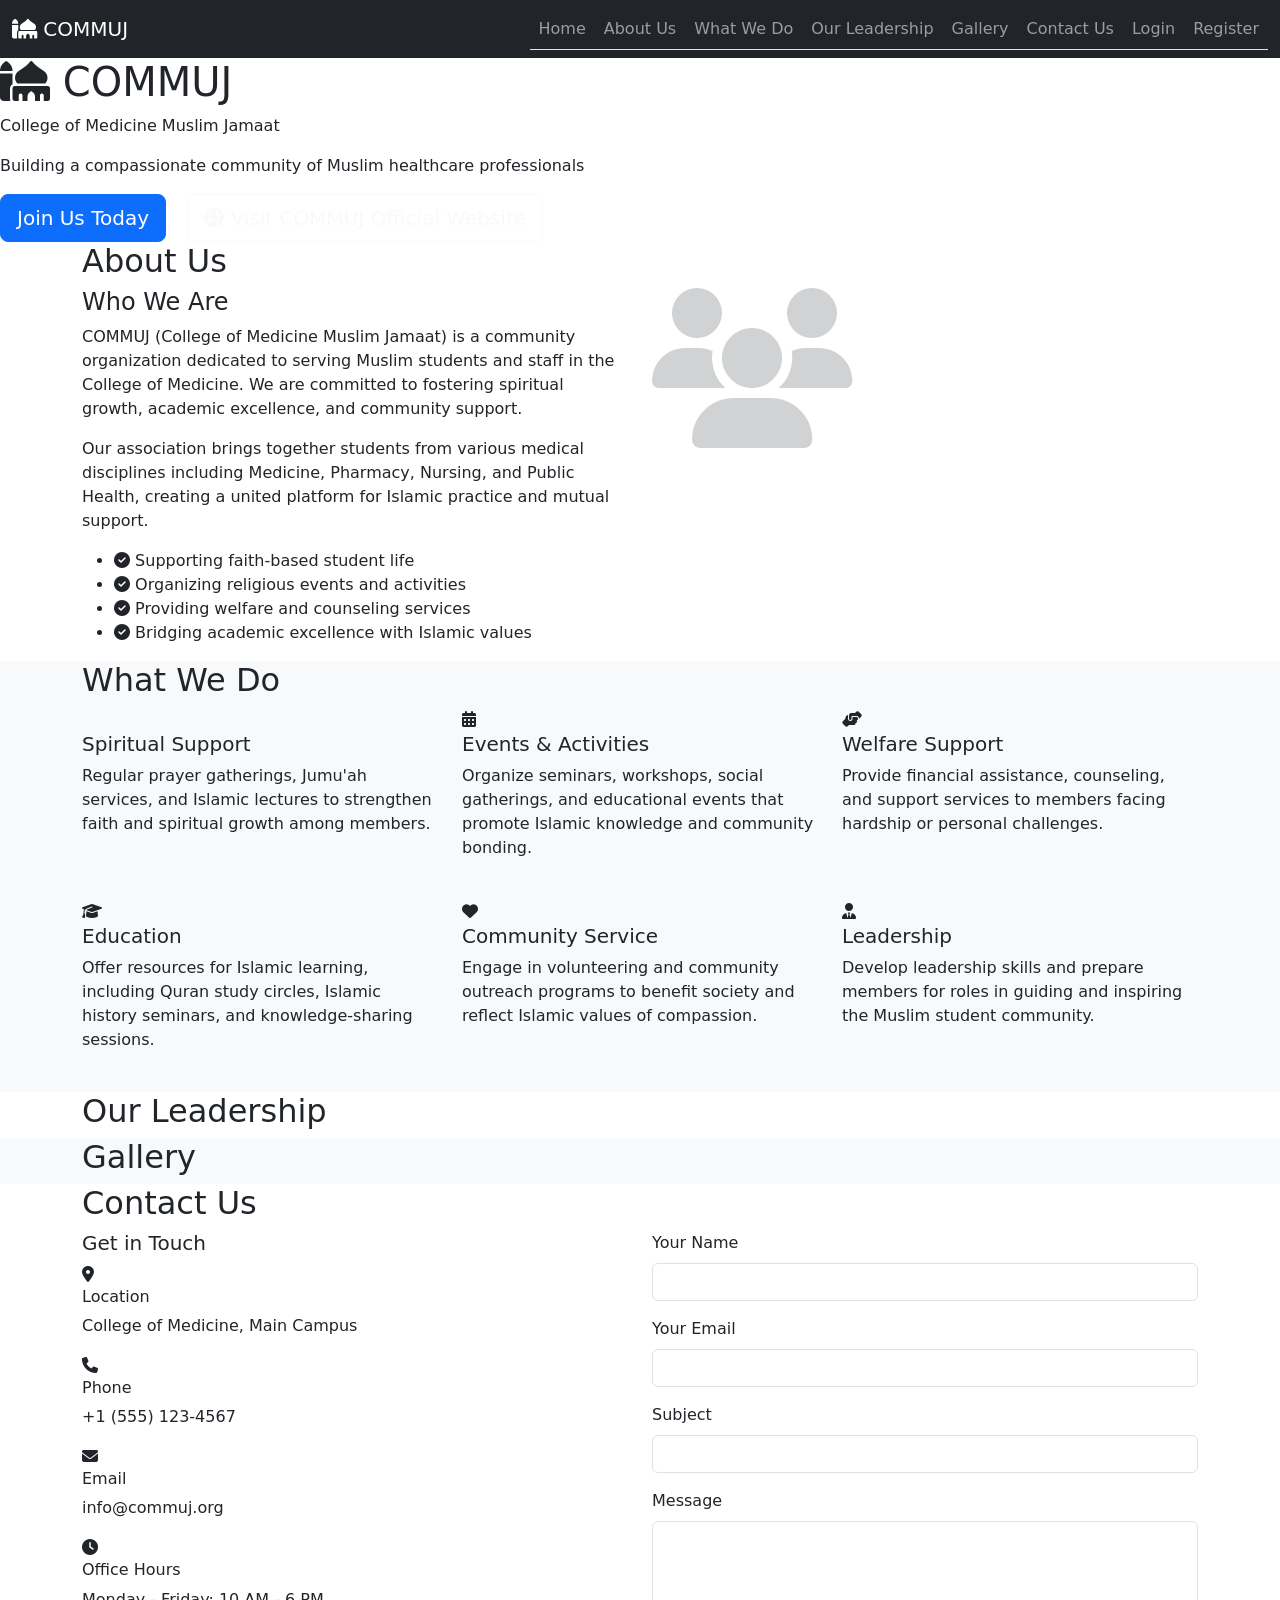
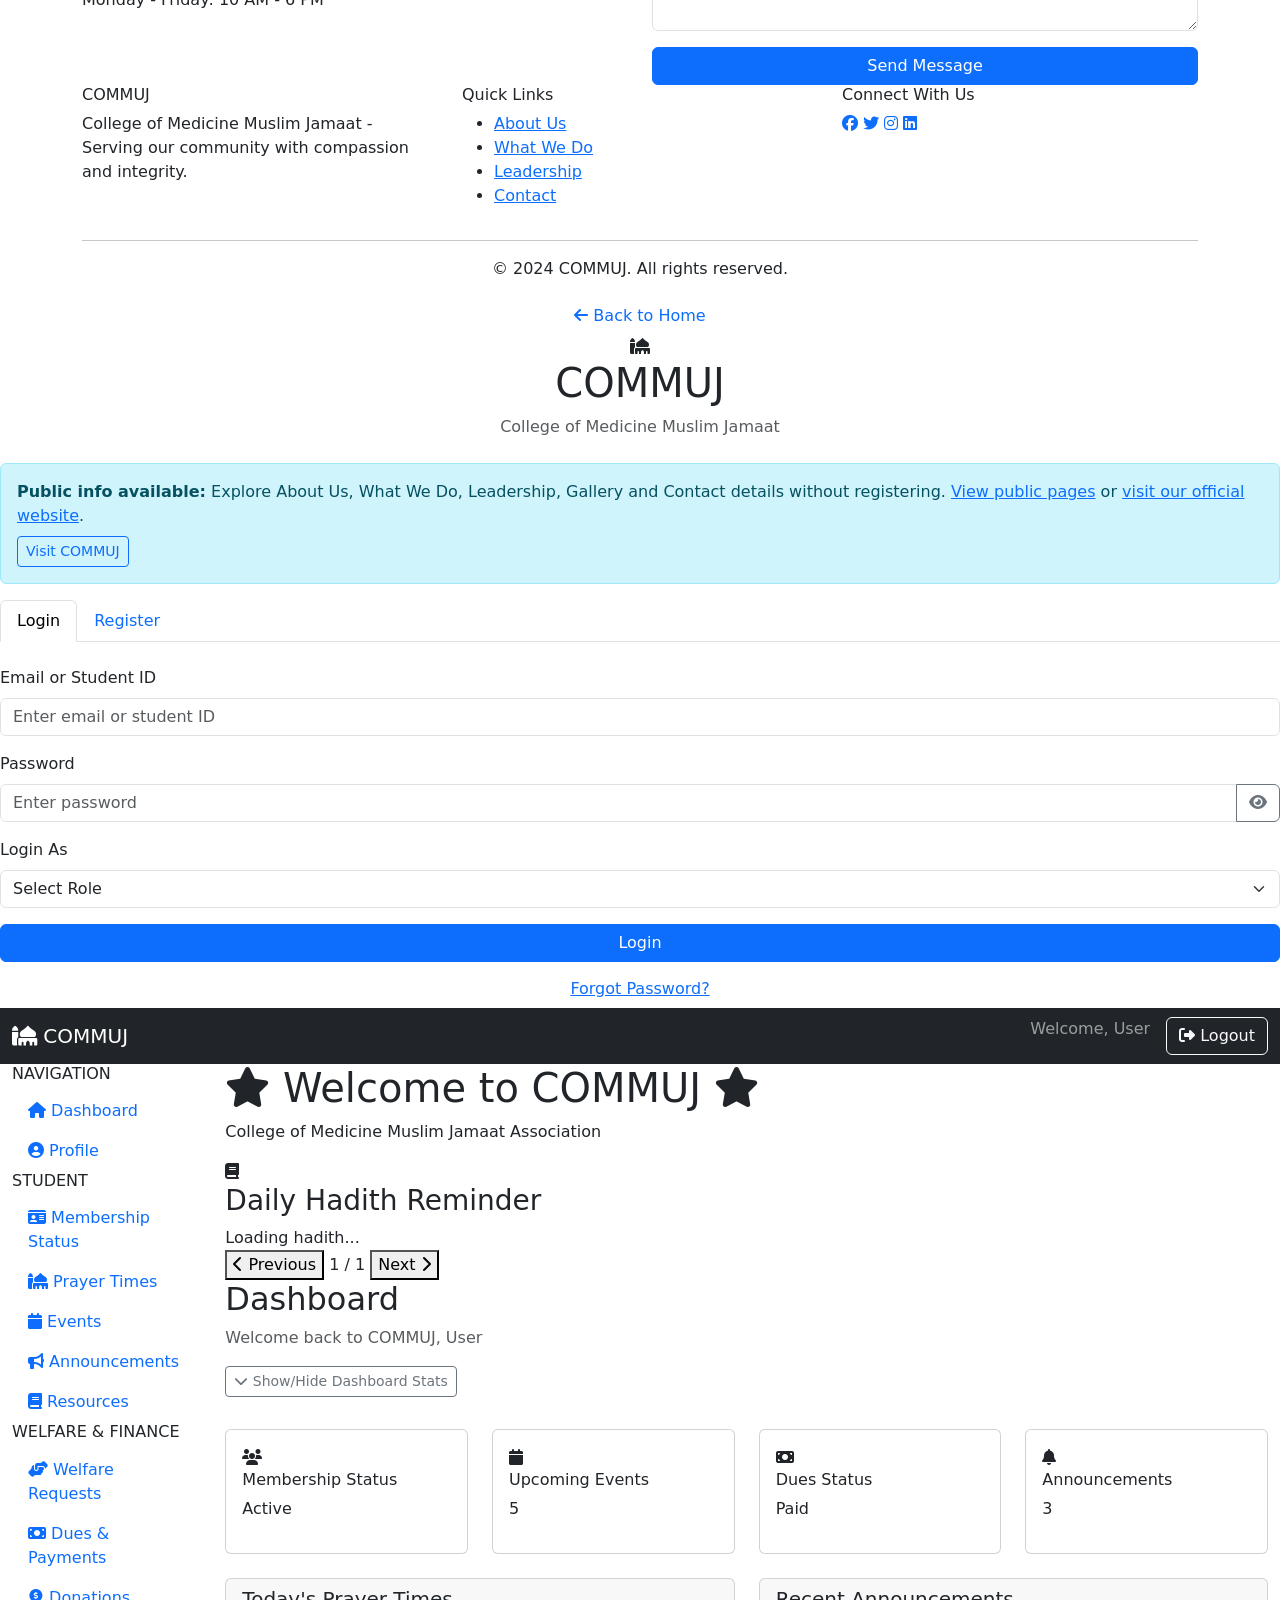
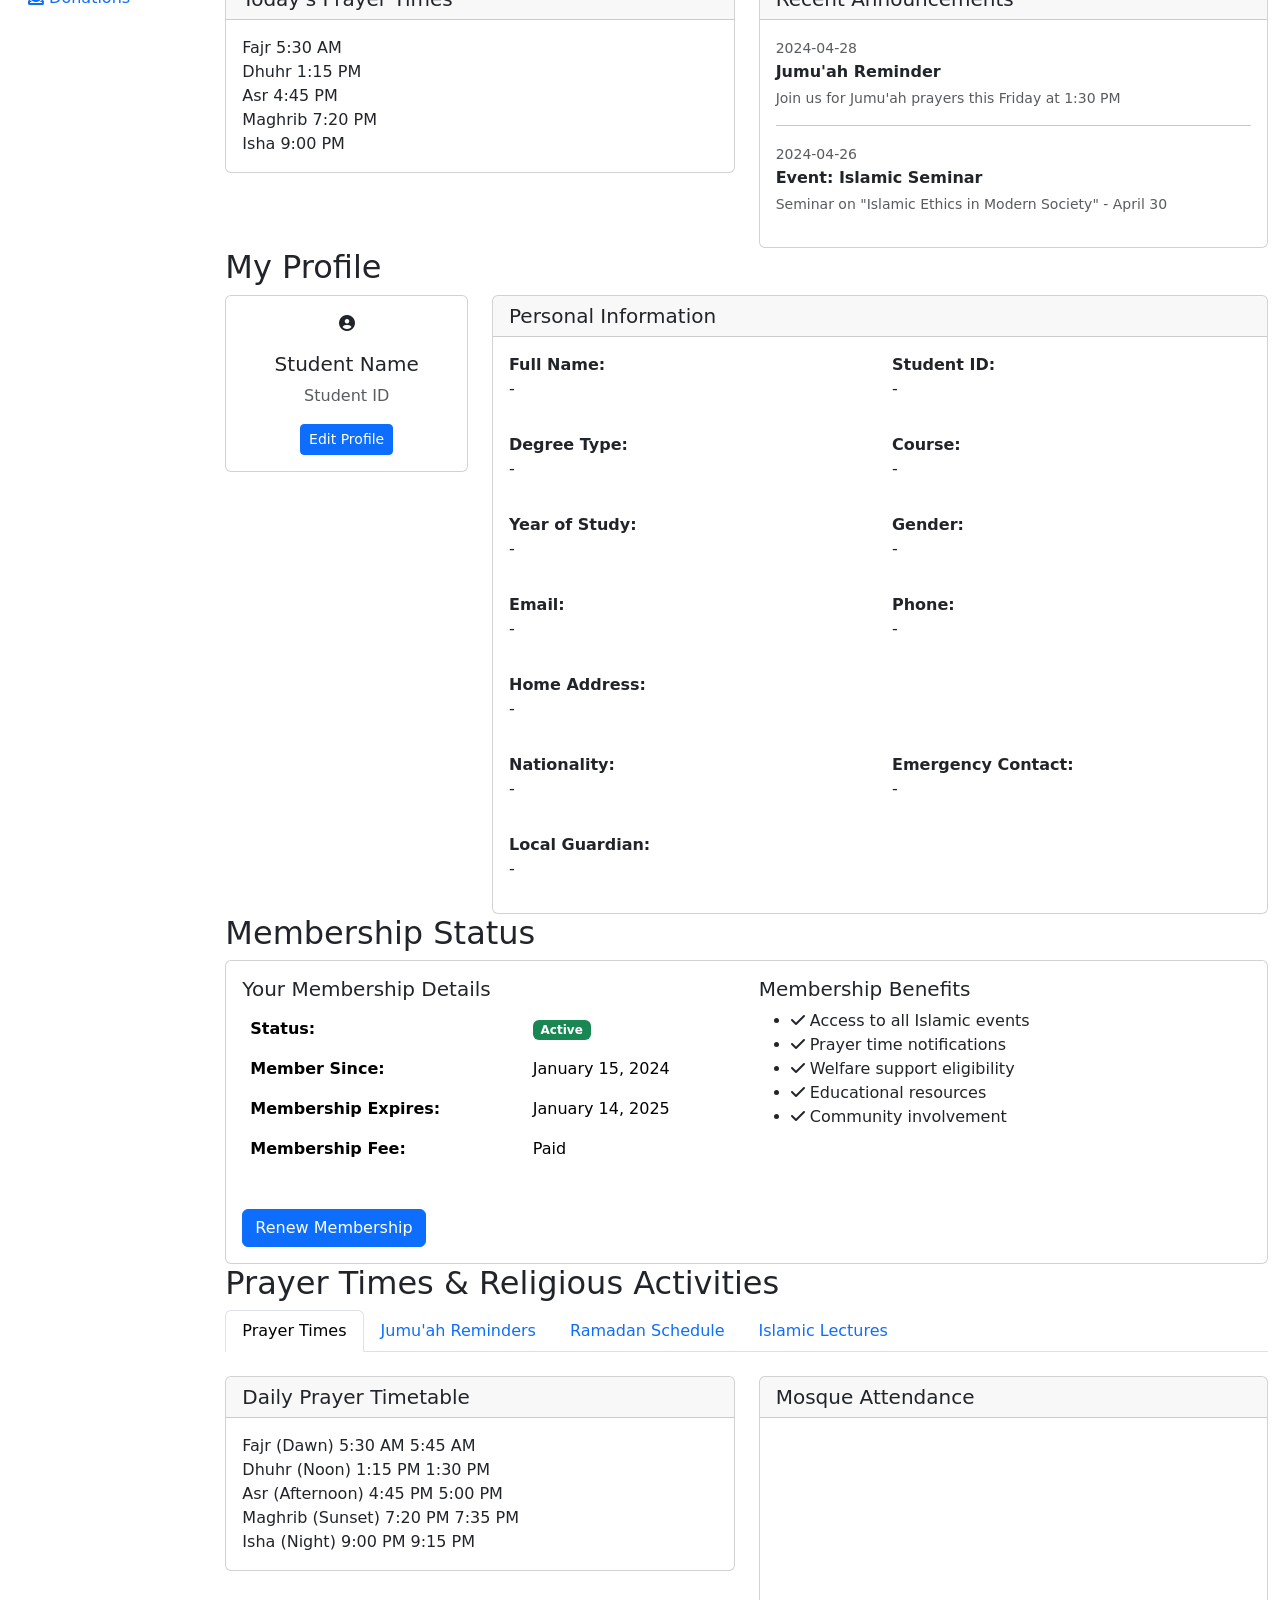
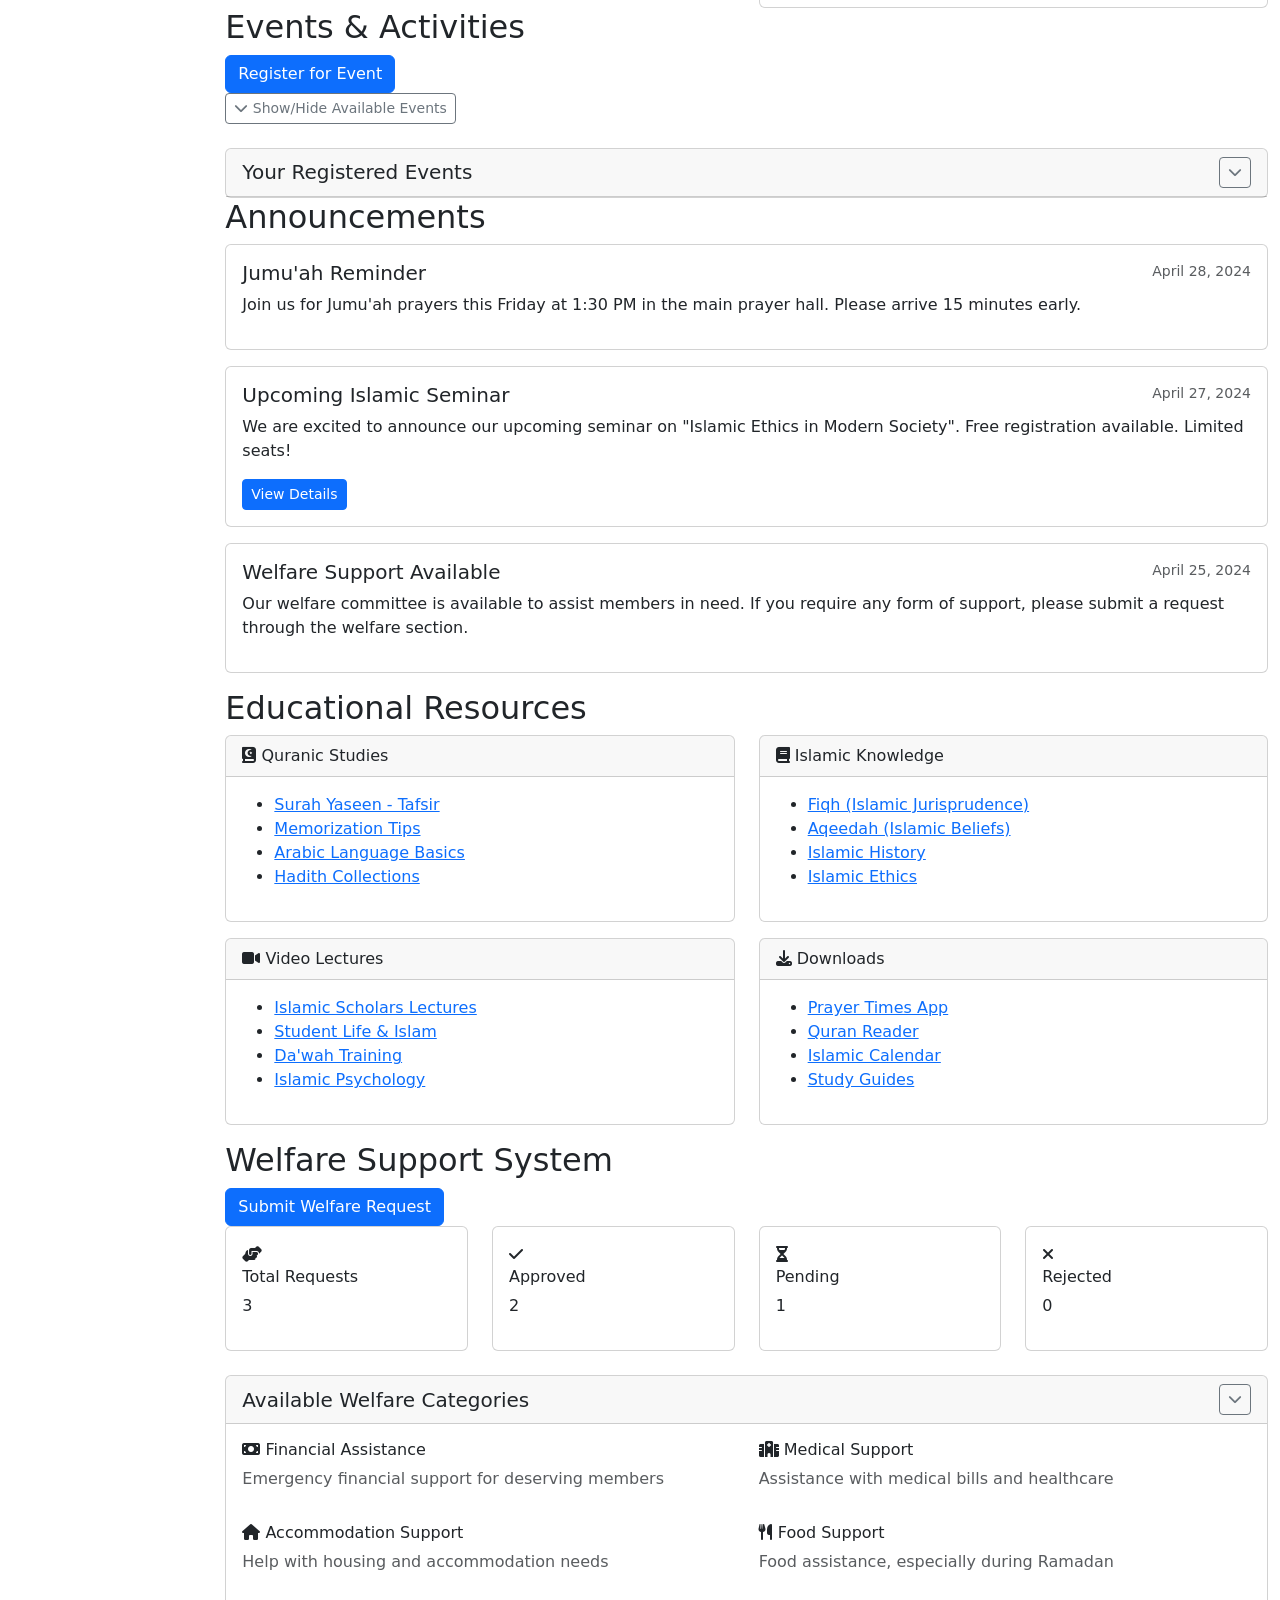
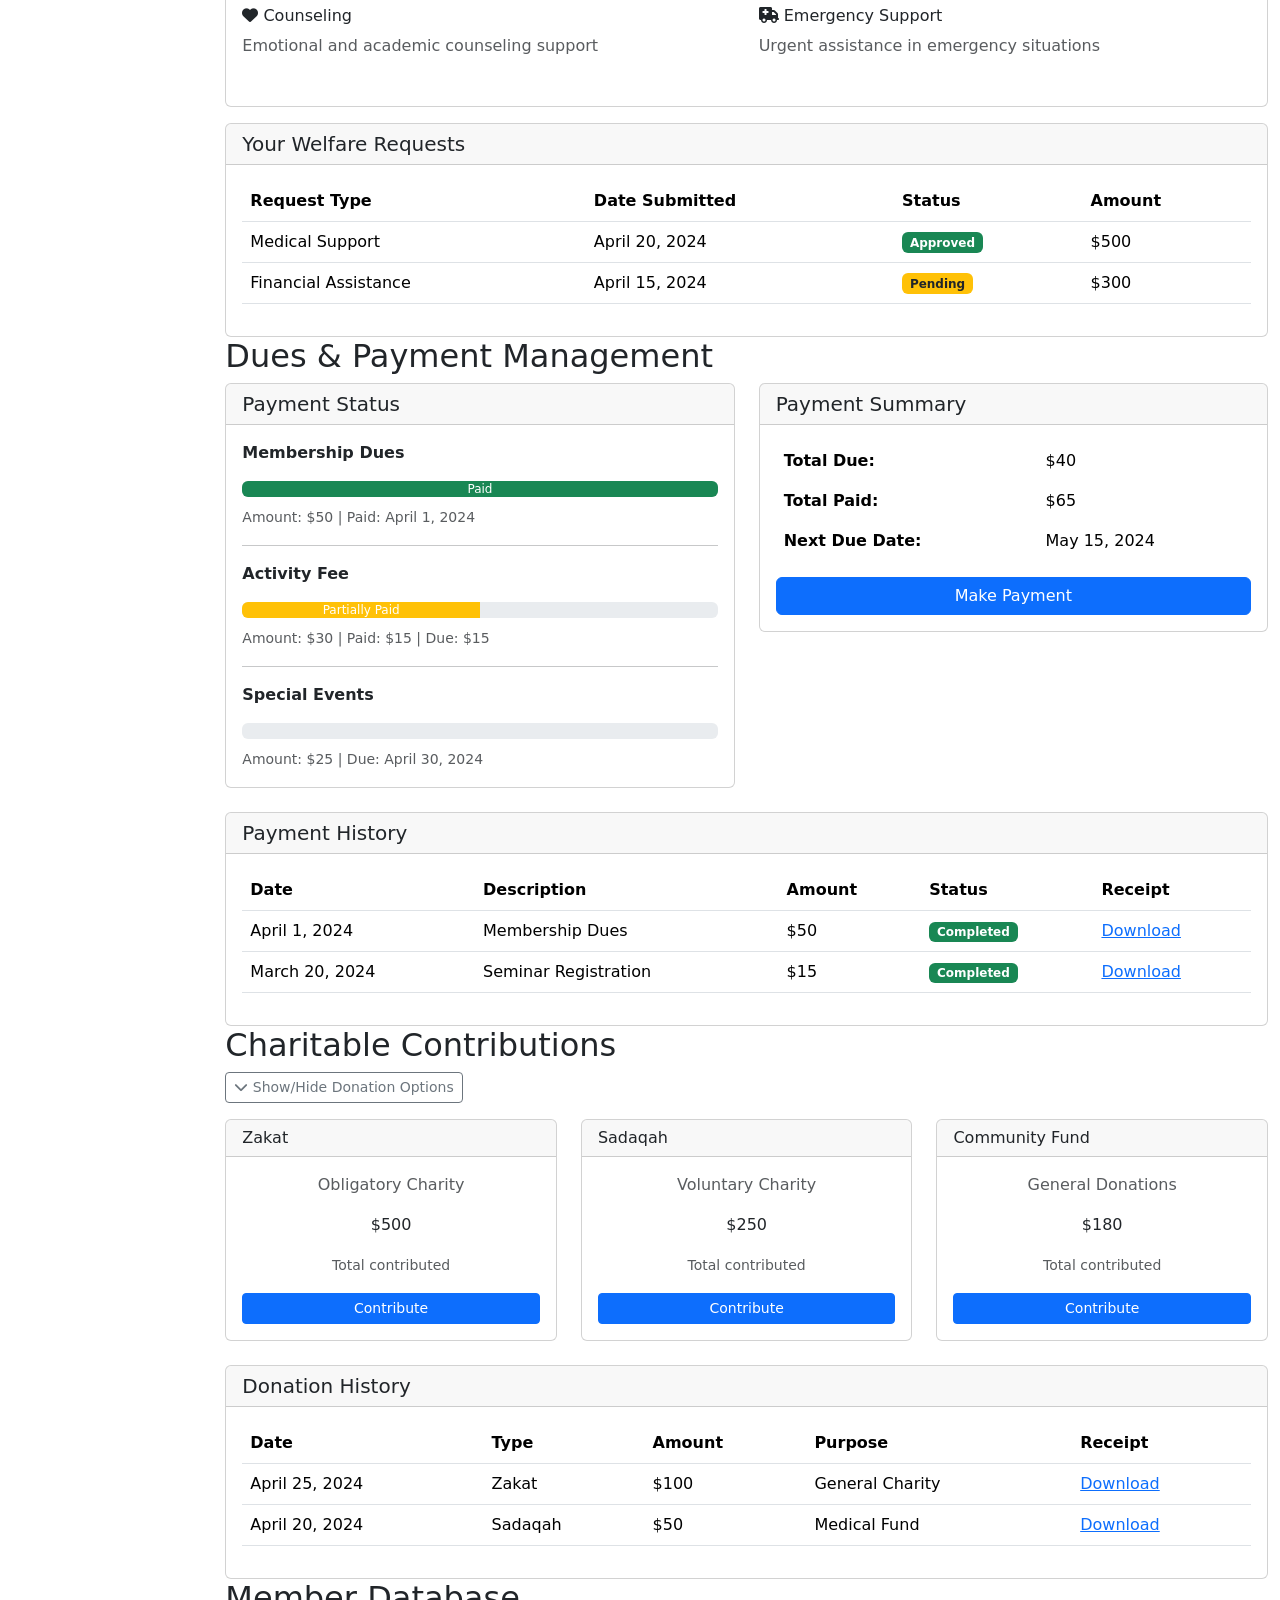
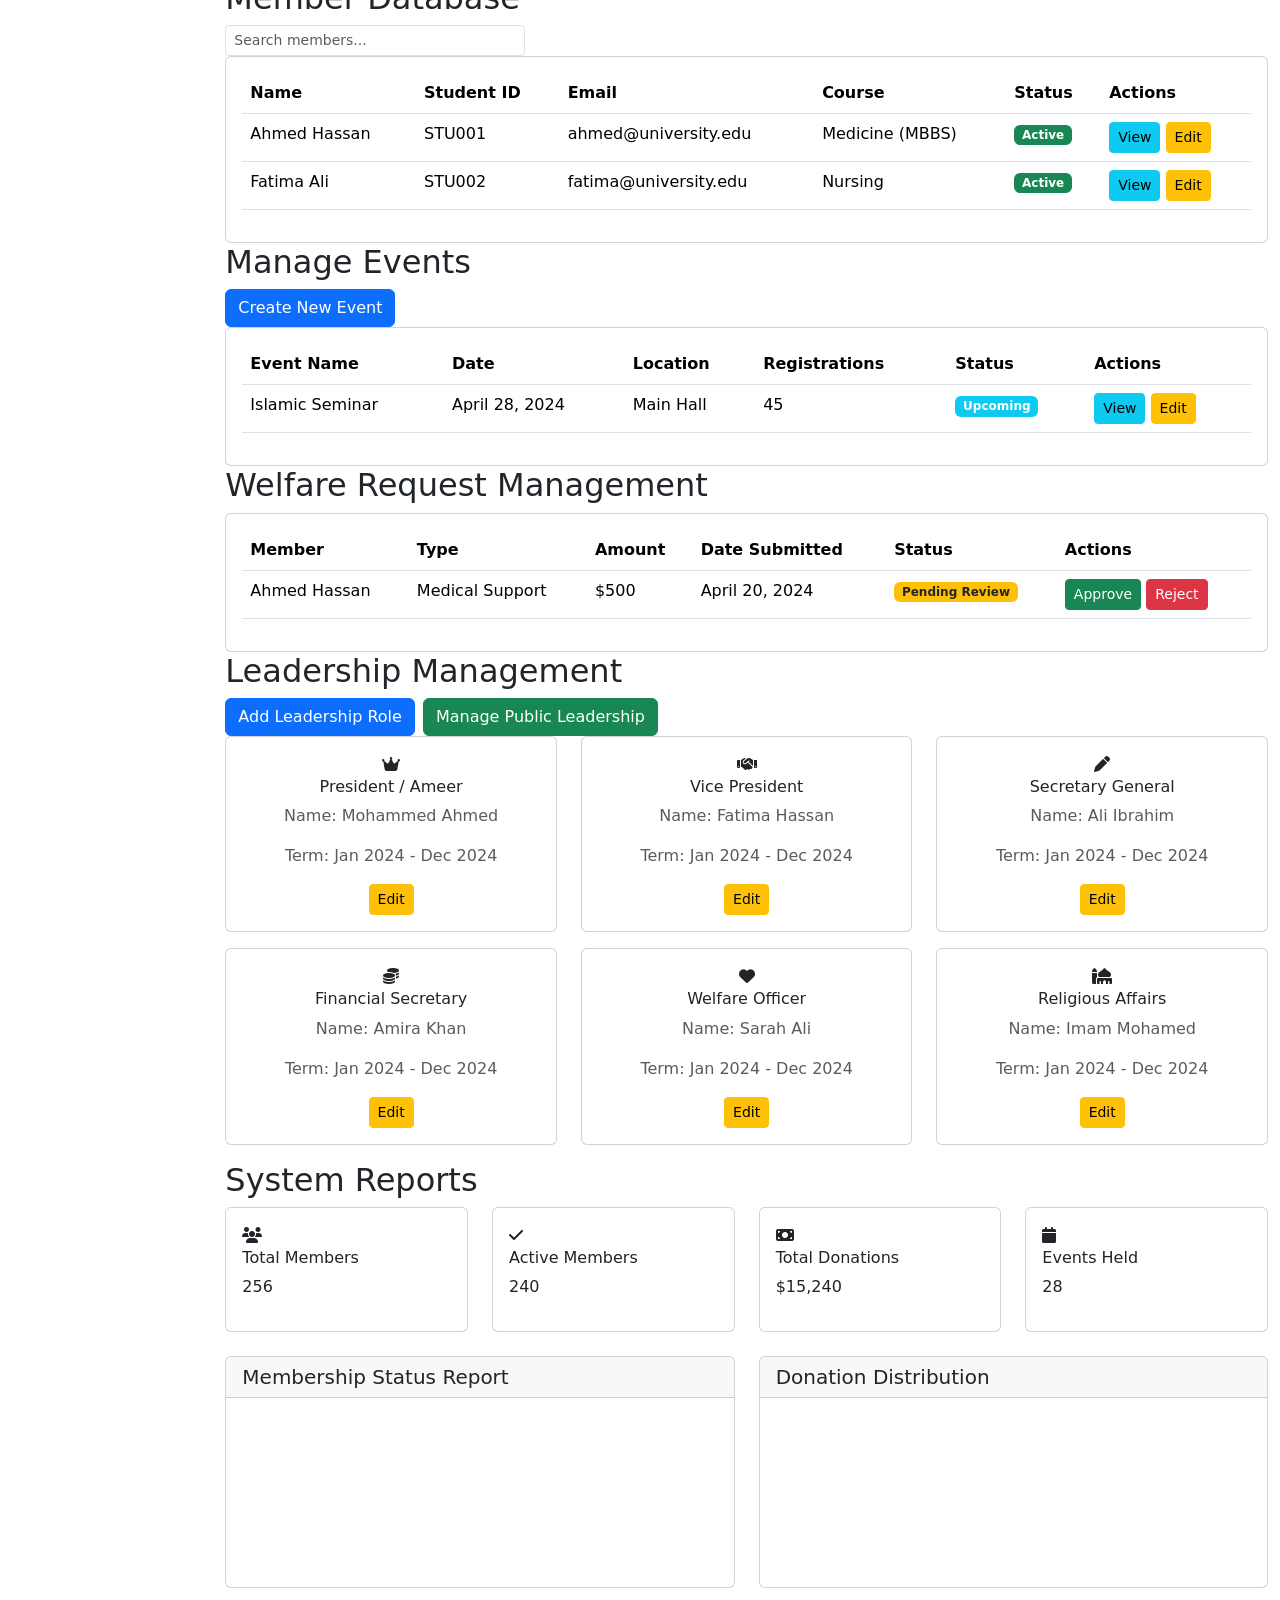
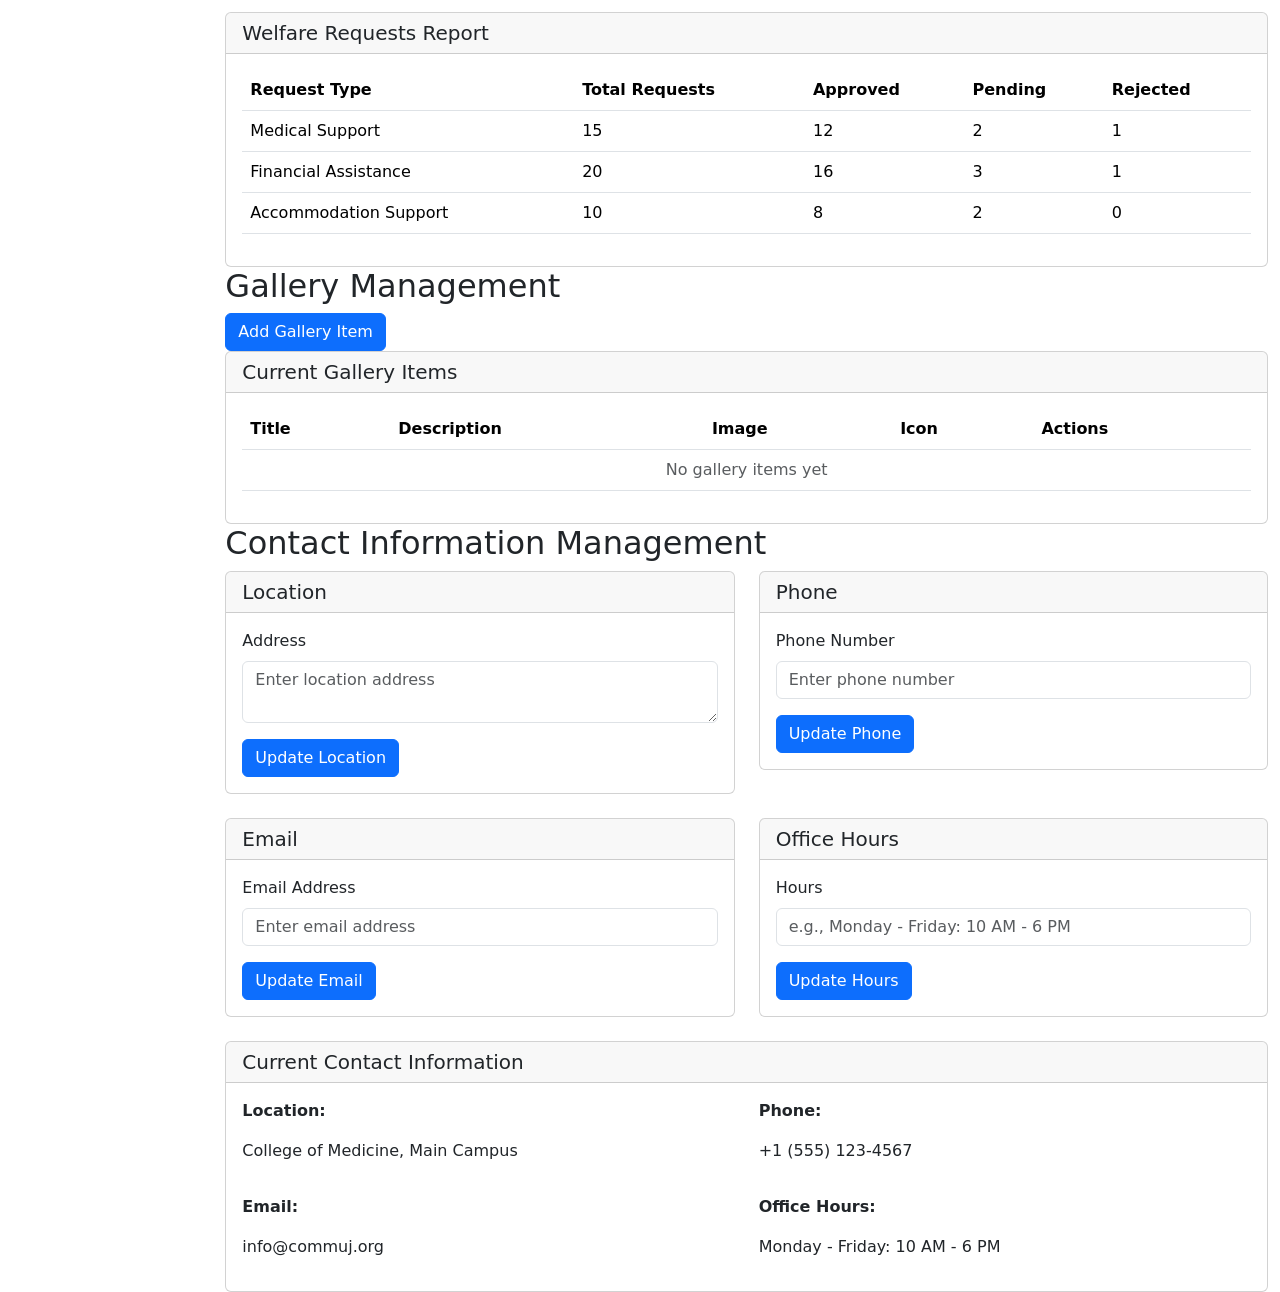
==== index.html @ 922be644 "Add GitHub Pages index file" ====
<!DOCTYPE html>
<html lang="en">
<head>
    <meta charset="UTF-8">
    <meta name="viewport" content="width=device-width, initial-scale=1.0">
    <title>COMMUJ - Medical Muslim Students Registration System</title>
    <link href="https://cdn.jsdelivr.net/npm/bootstrap@5.3.0/dist/css/bootstrap.min.css" rel="stylesheet">
    <link rel="stylesheet" href="https://cdnjs.cloudflare.com/ajax/libs/font-awesome/6.4.0/css/all.min.css">
    <link rel="stylesheet" href="commuj.css">
</head>
<body>
    <!-- Landing Page -->
    <div id="landingPage" class="landing-page active">
        <div id="home"></div>
        <!-- Navigation Bar -->
        <nav class="navbar navbar-expand-lg navbar-dark bg-dark sticky-top">
            <div class="container-fluid">
                <a class="navbar-brand" href="#" onclick="showLanding()"><i class="fas fa-mosque"></i> COMMUJ</a>
                <button class="navbar-toggler" type="button" data-bs-toggle="collapse" data-bs-target="#navbarNav">
                    <span class="navbar-toggler-icon"></span>
                </button>
                <div class="collapse navbar-collapse" id="navbarNav">
                    <ul class="navbar-nav ms-auto nav nav-tabs" role="tablist">
                        <li class="nav-item">
                            <a class="nav-link" href="#home" onclick="showLanding(); scrollToSection('home')">Home</a>
                        </li>
                        <li class="nav-item">
                            <a class="nav-link" href="#about" onclick="showLanding(); scrollToSection('about')">About Us</a>
                        </li>
                        <li class="nav-item">
                            <a class="nav-link" href="#mission" onclick="showLanding(); scrollToSection('mission')">What We Do</a>
                        </li>
                        <li class="nav-item">
                            <a class="nav-link" href="#leadership" onclick="showLanding(); scrollToSection('leadership')">Our Leadership</a>
                        </li>
                        <li class="nav-item">
                            <a class="nav-link" href="#gallery" onclick="showLanding(); scrollToSection('gallery')">Gallery</a>
                        </li>
                        <li class="nav-item">
                            <a class="nav-link" href="#contact" onclick="showLanding(); scrollToSection('contact')">Contact Us</a>
                        </li>
                        <li class="nav-item">
                            <a class="nav-link" href="javascript:void(0)" onclick="activateAuthTab('login')">Login</a>
                        </li>
                        <li class="nav-item">
                            <a class="nav-link" href="javascript:void(0)" onclick="activateAuthTab('register')">Register</a>
                        </li>
                    </ul>
                </div>
            </div>
        </nav>

        <!-- Hero Section -->
        <div class="landing-hero">
            <div class="hero-content">
                <h1 class="hero-title"><i class="fas fa-mosque"></i> COMMUJ</h1>
                <p class="hero-subtitle">College of Medicine Muslim Jamaat</p>
                <p class="hero-description">Building a compassionate community of Muslim healthcare professionals</p>
                <div class="hero-buttons">
                    <button class="btn btn-primary btn-lg me-3" onclick="showLoginPage()">Join Us Today</button>
                    <a href="https://www.commuj.org" target="_blank" class="btn btn-outline-light btn-lg" title="Visit COMMUJ official website">
                        <i class="fas fa-globe"></i> Visit COMMUJ Official Website
                    </a>
                </div>
            </div>
        </div>

        <!-- About Us Section -->
        <section id="about" class="landing-section">
            <div class="container">
                <h2 class="section-title">About Us</h2>
                <div class="row">
                    <div class="col-md-6">
                        <div class="about-content">
                            <h4>Who We Are</h4>
                            <p>COMMUJ (College of Medicine Muslim Jamaat) is a community organization dedicated to serving Muslim students and staff in the College of Medicine. We are committed to fostering spiritual growth, academic excellence, and community support.</p>
                            <p>Our association brings together students from various medical disciplines including Medicine, Pharmacy, Nursing, and Public Health, creating a united platform for Islamic practice and mutual support.</p>
                            <ul class="about-features">
                                <li><i class="fas fa-check-circle"></i> Supporting faith-based student life</li>
                                <li><i class="fas fa-check-circle"></i> Organizing religious events and activities</li>
                                <li><i class="fas fa-check-circle"></i> Providing welfare and counseling services</li>
                                <li><i class="fas fa-check-circle"></i> Bridging academic excellence with Islamic values</li>
                            </ul>
                        </div>
                    </div>
                    <div class="col-md-6">
                        <div class="about-image">
                            <i class="fas fa-users fa-10x" style="color: var(--primary-color); opacity: 0.2;"></i>
                        </div>
                    </div>
                </div>
            </div>
        </section>

        <!-- Mission & Vision Section -->
        <section id="mission" class="landing-section bg-light">
            <div class="container">
                <h2 class="section-title">What We Do</h2>
                <div class="row">
                    <div class="col-md-4 mb-4">
                        <div class="mission-card">
                            <i class="fas fa-prayer"></i>
                            <h5>Spiritual Support</h5>
                            <p>Regular prayer gatherings, Jumu'ah services, and Islamic lectures to strengthen faith and spiritual growth among members.</p>
                        </div>
                    </div>
                    <div class="col-md-4 mb-4">
                        <div class="mission-card">
                            <i class="fas fa-calendar-alt"></i>
                            <h5>Events & Activities</h5>
                            <p>Organize seminars, workshops, social gatherings, and educational events that promote Islamic knowledge and community bonding.</p>
                        </div>
                    </div>
                    <div class="col-md-4 mb-4">
                        <div class="mission-card">
                            <i class="fas fa-hands-helping"></i>
                            <h5>Welfare Support</h5>
                            <p>Provide financial assistance, counseling, and support services to members facing hardship or personal challenges.</p>
                        </div>
                    </div>
                    <div class="col-md-4 mb-4">
                        <div class="mission-card">
                            <i class="fas fa-graduation-cap"></i>
                            <h5>Education</h5>
                            <p>Offer resources for Islamic learning, including Quran study circles, Islamic history seminars, and knowledge-sharing sessions.</p>
                        </div>
                    </div>
                    <div class="col-md-4 mb-4">
                        <div class="mission-card">
                            <i class="fas fa-heart"></i>
                            <h5>Community Service</h5>
                            <p>Engage in volunteering and community outreach programs to benefit society and reflect Islamic values of compassion.</p>
                        </div>
                    </div>
                    <div class="col-md-4 mb-4">
                        <div class="mission-card">
                            <i class="fas fa-user-tie"></i>
                            <h5>Leadership</h5>
                            <p>Develop leadership skills and prepare members for roles in guiding and inspiring the Muslim student community.</p>
                        </div>
                    </div>
                </div>
            </div>
        </section>

        <!-- Leadership Section -->
        <section id="leadership" class="landing-section">
            <div class="container">
                <h2 class="section-title">Our Leadership</h2>
                <div id="leadershipContainer" class="row">
                    <!-- Leadership cards will be loaded dynamically -->
                </div>
            </div>
        </section>

        <!-- Gallery Section -->
        <section id="gallery" class="landing-section bg-light">
            <div class="container">
                <h2 class="section-title">Gallery</h2>
                <div id="galleryContainer" class="row">
                    <!-- Gallery items will be loaded dynamically -->
                </div>
            </div>
        </section>

        <!-- Contact Section -->
        <section id="contact" class="landing-section">
            <div class="container">
                <h2 class="section-title">Contact Us</h2>
                <div class="row">
                    <div class="col-md-6">
                        <div class="contact-info">
                            <h5>Get in Touch</h5>
                            <div class="contact-item">
                                <i class="fas fa-map-marker-alt"></i>
                                <div>
                                    <h6>Location</h6>
                                    <p>College of Medicine, Main Campus</p>
                                </div>
                            </div>
                            <div class="contact-item">
                                <i class="fas fa-phone"></i>
                                <div>
                                    <h6>Phone</h6>
                                    <p>+1 (555) 123-4567</p>
                                </div>
                            </div>
                            <div class="contact-item">
                                <i class="fas fa-envelope"></i>
                                <div>
                                    <h6>Email</h6>
                                    <p>info@commuj.org</p>
                                </div>
                            </div>
                            <div class="contact-item">
                                <i class="fas fa-clock"></i>
                                <div>
                                    <h6>Office Hours</h6>
                                    <p>Monday - Friday: 10 AM - 6 PM</p>
                                </div>
                            </div>
                        </div>
                    </div>
                    <div class="col-md-6">
                        <form id="contactForm" class="contact-form">
                            <div class="mb-3">
                                <label class="form-label">Your Name</label>
                                <input type="text" class="form-control" required>
                            </div>
                            <div class="mb-3">
                                <label class="form-label">Your Email</label>
                                <input type="email" class="form-control" required>
                            </div>
                            <div class="mb-3">
                                <label class="form-label">Subject</label>
                                <input type="text" class="form-control" required>
                            </div>
                            <div class="mb-3">
                                <label class="form-label">Message</label>
                                <textarea class="form-control" rows="4" required></textarea>
                            </div>
                            <button type="submit" class="btn btn-primary w-100">Send Message</button>
                        </form>
                    </div>
                </div>
            </div>
        </section>

        <!-- Footer -->
        <footer class="landing-footer">
            <div class="container">
                <div class="row">
                    <div class="col-md-4">
                        <h6>COMMUJ</h6>
                        <p>College of Medicine Muslim Jamaat - Serving our community with compassion and integrity.</p>
                    </div>
                    <div class="col-md-4">
                        <h6>Quick Links</h6>
                        <ul>
                            <li><a href="#about" onclick="scrollToSection('about')">About Us</a></li>
                            <li><a href="#mission" onclick="scrollToSection('mission')">What We Do</a></li>
                            <li><a href="#leadership" onclick="scrollToSection('leadership')">Leadership</a></li>
                            <li><a href="#contact" onclick="scrollToSection('contact')">Contact</a></li>
                        </ul>
                    </div>
                    <div class="col-md-4">
                        <h6>Connect With Us</h6>
                        <div class="social-links">
                            <a href="#"><i class="fab fa-facebook"></i></a>
                            <a href="#"><i class="fab fa-twitter"></i></a>
                            <a href="#"><i class="fab fa-instagram"></i></a>
                            <a href="#"><i class="fab fa-linkedin"></i></a>
                        </div>
                    </div>
                </div>
                <hr>
                <div class="text-center">
                    <p>&copy; 2024 COMMUJ. All rights reserved.</p>
                </div>
            </div>
        </footer>
    </div>

    <!-- Login Page -->
    <div id="loginPage" class="auth-page">
        <div class="auth-container">
            <div class="auth-card">
                <div class="text-center mb-4">
                    <button class="btn btn-link" onclick="showLanding()" style="text-decoration: none;">
                        <i class="fas fa-arrow-left"></i> Back to Home
                    </button>
                    <div class="logo-icon">
                        <i class="fas fa-mosque"></i>
                    </div>
                    <h1 class="brand-title">COMMUJ</h1>
                    <p class="text-muted">College of Medicine Muslim Jamaat</p>
                </div>
                    <div class="alert alert-info text-start">
                        <strong>Public info available:</strong> Explore About Us, What We Do, Leadership, Gallery and Contact details without registering. <a href="#" onclick="showLanding()">View public pages</a> or <a href="https://www.commuj.org" target="_blank">visit our official website</a>.
                        <div class="mt-2">
                            <a href="https://www.commuj.org" target="_blank" class="btn btn-sm btn-outline-primary">Visit COMMUJ</a>
                        </div>
                    </div>
                <div class="auth-tabs">
                    <ul class="nav nav-tabs mb-4" role="tablist">
                        <li class="nav-item">
                            <button class="nav-link active" id="loginTabBtn" data-bs-toggle="tab" data-bs-target="#loginTab" type="button">Login</button>
                        </li>
                        <li class="nav-item">
                            <button class="nav-link" id="registerTabBtn" data-bs-toggle="tab" data-bs-target="#registerTab" type="button">Register</button>
                        </li>
                    </ul>
                </div>
                <div class="tab-content">
                    <div id="loginTab" class="tab-pane fade show active">
                        <form id="loginForm">
                            <div class="mb-3">
                                <label class="form-label">Email or Student ID</label>
                                <input type="text" class="form-control" id="loginUsername" placeholder="Enter email or student ID" required>
                            </div>
                            <div class="mb-3">
                                <label class="form-label">Password</label>
                                <div class="input-group">
                                    <input type="password" class="form-control" id="loginPassword" placeholder="Enter password" required>
                                    <button class="btn btn-outline-secondary" type="button" id="togglePassword">
                                        <i class="fas fa-eye"></i>
                                    </button>
                                </div>
                            </div>
                            <div class="mb-3">
                                <label class="form-label">Login As</label>
                                <select class="form-select" id="userRole" required>
                                    <option value="">Select Role</option>
                                    <option value="student">Student Member</option>
                                    <option value="executive">Executive/Admin</option>
                                    <option value="imam">Imam/Leader</option>
                                    <option value="finance">Finance Officer</option>
                                </select>
                            </div>
                            <button type="submit" class="btn btn-primary w-100 mb-2">Login</button>
                            <button type="button" class="btn btn-link w-100" onclick="showForgotPassword()">Forgot Password?</button>
                        </form>
                    </div>

                    <!-- Register Tab -->
                    <div id="registerTab" class="tab-pane fade">
                        <form id="registrationForm">
                            <div class="row">
                                <div class="col-md-6 mb-3">
                                    <label class="form-label">Full Name</label>
                                    <input type="text" class="form-control" id="fullName" placeholder="Enter full name" required>
                                </div>
                                <div class="col-md-6 mb-3">
                                    <label class="form-label">Student ID</label>
                                    <input type="text" class="form-control" id="studentId" placeholder="Student ID" required>
                                </div>
                            </div>

                            <div class="mb-3">
                                <label class="form-label">Diploma or Degree</label>
                                <select class="form-select" id="degreeType" required>
                                    <option value="">Select Type</option>
                                    <option value="diploma">Diploma</option>
                                    <option value="degree">Degree</option>
                                </select>
                            </div>

                            <div class="mb-3">
                                <label class="form-label">Role</label>
                                <select class="form-select" id="regRole" required>
                                    <option value="">Select Role</option>
                                    <option value="student">Student Member</option>
                                    <option value="executive">Executive/Admin</option>
                                    <option value="imam">Imam/Leader</option>
                                    <option value="finance">Finance Officer</option>
                                </select>
                            </div>

                            <div class="mb-3">
                                <label class="form-label">Course</label>
                                <select class="form-select" id="course" required>
                                    <option value="">Select Course</option>
                                    <optgroup label="Degree Programs">
                                        <option value="medicine">Medicine (MBBS)</option>
                                        <option value="pharmacy">Pharmacy</option>
                                        <option value="nursing">Nursing</option>
                                        <option value="publicHealth">Public Health</option>
                                        <option value="medicalLab">Medical Laboratory Sciences</option>
                                    </optgroup>
                                    <optgroup label="Diploma Programs">
                                        <option value="diplomaNursing">Diploma in Nursing</option>
                                        <option value="diplomaMidwifery">Diploma in Midwifery</option>
                                        <option value="diplomaPharmacy">Diploma in Pharmacy Technology</option>
                                        <option value="diplomaCommunityHealth">Diploma in Community Health</option>
                                        <option value="diplomaMedicalLab">Diploma in Medical Laboratory Technology</option>
                                    </optgroup>
                                </select>
                            </div>

                            <div class="row">
                                <div class="col-md-6 mb-3">
                                    <label class="form-label">Year of Study</label>
                                    <select class="form-select" id="yearOfStudy" required>
                                        <option value="">Select Level</option>
                                        <optgroup label="Pre-Medical Stages">
                                            <option value="preMed1">Pre-Med 1</option>
                                            <option value="preMed2">Pre-Med 2</option>
                                        </optgroup>
                                        <optgroup label="Pre-Professional Stages">
                                            <option value="prePharmacy">Pre-Pharmacy</option>
                                            <option value="preNursing">Pre-Nursing</option>
                                        </optgroup>
                                        <optgroup label="Main Program Years">
                                            <option value="1">Year 1</option>
                                            <option value="2">Year 2</option>
                                            <option value="3">Year 3</option>
                                            <option value="4">Year 4</option>
                                            <option value="5">Year 5</option>
                                            <option value="6">Year 6</option>
                                        </optgroup>
                                    </select>
                                </div>
                                <div class="col-md-6 mb-3">
                                    <label class="form-label">Gender</label>
                                    <select class="form-select" id="gender" required>
                                        <option value="">Select Gender</option>
                                        <option value="male">Male</option>
                                        <option value="female">Female</option>
                                        <option value="other">Other</option>
                                    </select>
                                </div>
                            </div>

                            <div class="row">
                                <div class="col-md-6 mb-3">
                                    <label class="form-label">Phone Number</label>
                                    <input type="tel" class="form-control" id="phone" placeholder="Phone number" required>
                                </div>
                                <div class="col-md-6 mb-3">
                                    <label class="form-label">Email</label>
                                    <input type="email" class="form-control" id="email" placeholder="Email address" required>
                                </div>
                            </div>

                            <div class="mb-3">
                                <label class="form-label">Nationality</label>
                                <input type="text" class="form-control" id="nationality" placeholder="Nationality" required>
                            </div>

                            <div class="mb-3">
                                <label class="form-label">Home Address</label>
                                <textarea class="form-control" id="homeAddress" placeholder="Enter home address" rows="2" required></textarea>
                            </div>

                            <div class="mb-3">
                                <label class="form-label">Password</label>
                                <input type="password" class="form-control" id="regPassword" placeholder="Enter password" required>
                            </div>

                            <div class="mb-3">
                                <label class="form-label">Confirm Password</label>
                                <input type="password" class="form-control" id="confirmPassword" placeholder="Confirm password" required>
                            </div>

                            <div class="mb-3">
                                <label class="form-label">Emergency Contact</label>
                                <input type="text" class="form-control" id="emergencyContact" placeholder="Emergency contact name" required>
                            </div>

                            <div class="mb-3">
                                <label class="form-label">Local Guardian</label>
                                <input type="text" class="form-control" id="localGuardian" placeholder="Local guardian name" required>
                            </div>

                            <div class="mb-3">
                                <label class="form-label">Passport Photo</label>
                                <input type="file" class="form-control" id="passportPhoto" accept="image/*" required>
                            </div>

                            <button type="submit" class="btn btn-success w-100">Register</button>
                        </form>
                    </div>
                </div>
            </div>
        </div>
    </div>

    <!-- Forgot Password Modal -->
    <div class="modal fade" id="forgotPasswordModal" tabindex="-1">
        <div class="modal-dialog">
            <div class="modal-content">
                <div class="modal-header">
                    <h5 class="modal-title">Reset Password</h5>
                    <button type="button" class="btn-close" data-bs-dismiss="modal"></button>
                </div>
                <div class="modal-body">
                    <form id="forgotPasswordForm">
                        <div class="mb-3">
                            <label class="form-label">Enter your email address</label>
                            <input type="email" class="form-control" id="forgotEmail" required>
                        </div>
                        <small class="text-muted">A password reset link will be sent to your email</small>
                    </form>
                </div>
                <div class="modal-footer">
                    <button type="button" class="btn btn-secondary" data-bs-dismiss="modal">Cancel</button>
                    <button type="button" class="btn btn-primary" onclick="sendResetLink()">Send Reset Link</button>
                </div>
            </div>
        </div>
    </div>

    <!-- Leadership Details Modal -->
    <div class="modal fade" id="leaderDetailsModal" tabindex="-1">
        <div class="modal-dialog modal-lg">
            <div class="modal-content">
                <div class="modal-header">
                    <h5 class="modal-title" id="leaderModalTitle">Leadership Details</h5>
                    <button type="button" class="btn-close" data-bs-dismiss="modal"></button>
                </div>
                <div class="modal-body">
                    <div class="row">
                        <div class="col-md-4 text-center">
                            <div class="leader-photo-modal">
                                <i class="fas fa-user-circle fa-6x text-primary"></i>
                            </div>
                        </div>
                        <div class="col-md-8">
                            <h4 id="leaderName">Name</h4>
                            <h5 class="text-primary" id="leaderPosition">Position</h5>
                            <p class="text-muted" id="leaderBio">Bio</p>
                            <hr>
                            <div class="leader-details">
                                <p><strong>Description:</strong> <span id="leaderDescription"></span></p>
                                <p><strong>Email:</strong> <span id="leaderEmail"></span></p>
                                <p><strong>Phone:</strong> <span id="leaderPhone"></span></p>
                            </div>
                        </div>
                    </div>
                </div>
                <div class="modal-footer">
                    <button type="button" class="btn btn-secondary" data-bs-dismiss="modal">Close</button>
                </div>
            </div>
        </div>
    </div>

    <!-- Gallery Image Modal -->
    <div class="modal fade" id="galleryImageModal" tabindex="-1">
        <div class="modal-dialog modal-lg">
            <div class="modal-content">
                <div class="modal-header">
                    <h5 class="modal-title" id="galleryModalTitle">Gallery Image</h5>
                    <button type="button" class="btn-close" data-bs-dismiss="modal"></button>
                </div>
                <div class="modal-body text-center">
                    <img id="galleryImage" src="" alt="Gallery Image" class="img-fluid rounded mb-3" style="max-height: 400px;">
                    <h4 id="galleryTitle">Title</h4>
                    <p id="galleryDescription">Description</p>
                </div>
                <div class="modal-footer">
                    <button type="button" class="btn btn-secondary" data-bs-dismiss="modal">Close</button>
                </div>
            </div>
        </div>
    </div>

    <!-- Main Dashboard -->
    <div id="dashboardPage" class="dashboard-container">
        <!-- Navbar -->
        <nav class="navbar navbar-expand-lg navbar-dark bg-dark sticky-top">
            <div class="container-fluid">
                <a class="navbar-brand" href="#"><i class="fas fa-mosque"></i> COMMUJ</a>
                <button class="navbar-toggler" type="button" data-bs-toggle="collapse" data-bs-target="#navbarNav">
                    <span class="navbar-toggler-icon"></span>
                </button>
                <div class="collapse navbar-collapse" id="navbarNav">
                    <ul class="navbar-nav ms-auto">
                        <li class="nav-item">
                            <span class="navbar-text me-3">
                                Welcome, <span id="userNameDisplay">User</span>
                            </span>
                        </li>
                        <li class="nav-item">
                            <button class="btn btn-outline-light" onclick="logout()">
                                <i class="fas fa-sign-out-alt"></i> Logout
                            </button>
                        </li>
                    </ul>
                </div>
            </div>
        </nav>

        <div class="container-fluid">
            <div class="row">
                <!-- Sidebar Navigation -->
                <div class="col-md-3 col-lg-2 sidebar-menu">
                    <div class="menu-section">
                        <h6 class="menu-title">NAVIGATION</h6>
                        <nav class="nav flex-column">
                            <a href="#" class="nav-link active" onclick="switchView('dashboard')">
                                <i class="fas fa-home"></i> Dashboard
                            </a>
                            <a href="#" class="nav-link" onclick="switchView('profile')">
                                <i class="fas fa-user-circle"></i> Profile
                            </a>
                        </nav>
                    </div>

                    <div class="menu-section" id="studentMenu">
                        <h6 class="menu-title">STUDENT</h6>
                        <nav class="nav flex-column">
                            <a href="#" class="nav-link" onclick="switchView('membershipStatus')">
                                <i class="fas fa-id-card"></i> Membership Status
                            </a>
                            <a href="#" class="nav-link" onclick="switchView('prayer')">
                                <i class="fas fa-mosque"></i> Prayer Times
                            </a>
                            <a href="#" class="nav-link" onclick="switchView('events')">
                                <i class="fas fa-calendar"></i> Events
                            </a>
                            <a href="#" class="nav-link" onclick="switchView('announcements')">
                                <i class="fas fa-bullhorn"></i> Announcements
                            </a>
                            <a href="#" class="nav-link" onclick="switchView('resources')">
                                <i class="fas fa-book"></i> Resources
                            </a>
                        </nav>
                    </div>

                    <div class="menu-section" id="welfareMenu">
                        <h6 class="menu-title">WELFARE & FINANCE</h6>
                        <nav class="nav flex-column">
                            <a href="#" class="nav-link" onclick="switchView('welfare')">
                                <i class="fas fa-hands-helping"></i> Welfare Requests
                            </a>
                            <a href="#" class="nav-link" onclick="switchView('dues')">
                                <i class="fas fa-money-bill"></i> Dues & Payments
                            </a>
                            <a href="#" class="nav-link" onclick="switchView('donations')">
                                <i class="fas fa-donate"></i> Donations
                            </a>
                        </nav>
                    </div>

                    <div class="menu-section" id="adminMenu" style="display:none;">
                        <h6 class="menu-title">ADMIN PANEL</h6>
                        <nav class="nav flex-column">
                            <a href="admin.html" class="nav-link" target="_blank">
                                <i class="fas fa-sliders-h"></i> Content Manager
                            </a>
                            <a href="#" class="nav-link" onclick="switchView('memberDatabase')">
                                <i class="fas fa-database"></i> Members
                            </a>
                            <a href="#" class="nav-link" onclick="switchView('adminEvents')">
                                <i class="fas fa-calendar-plus"></i> Manage Events
                            </a>
                            <a href="#" class="nav-link" onclick="switchView('adminWelfare')">
                                <i class="fas fa-cogs"></i> Welfare Management
                            </a>
                            <a href="#" class="nav-link" onclick="switchView('leadership')">
                                <i class="fas fa-crown"></i> Leadership
                            </a>
                            <a href="#" class="nav-link" onclick="switchView('reports')">
                                <i class="fas fa-chart-bar"></i> Reports
                            </a>
                            <a href="#" class="nav-link" onclick="switchView('adminGallery')">
                                <i class="fas fa-images"></i> Gallery Management
                            </a>
                            <a href="#" class="nav-link" onclick="switchView('adminContact')">
                                <i class="fas fa-phone"></i> Contact Management
                            </a>
                        </nav>
                    </div>
                </div>

                <!-- Main Content -->
                <div class="col-md-9 col-lg-10 main-content">
                    <!-- Dashboard View -->
                    <div id="dashboardView" class="view-container active">
                        <!-- Animated Welcome Banner -->
                        <div class="welcome-banner">
                            <h1 class="welcome-text">
                                <i class="fas fa-star"></i> Welcome to COMMUJ <i class="fas fa-star"></i>
                            </h1>
                            <p class="welcome-subtext">College of Medicine Muslim Jamaat Association</p>
                        </div>

                        <!-- Daily Hadith Reminder Section -->
                        <div class="hadith-section">
                            <div class="hadith-header">
                                <i class="fas fa-book hadith-icon"></i>
                                <h3 class="hadith-title">Daily Hadith Reminder</h3>
                            </div>
                            <div class="hadith-content" id="hadithText">
                                Loading hadith...
                            </div>
                            <div class="hadith-reference" id="hadithReference"></div>
                            <div class="hadith-translation" id="hadithTranslation"></div>
                            <div class="hadith-nav">
                                <button type="button" class="hadith-btn" onclick="previousHadith()">
                                    <i class="fas fa-chevron-left"></i> Previous
                                </button>
                                <span class="hadith-counter">
                                    <span id="hadithCounter">1</span> / <span id="hadithTotal">1</span>
                                </span>
                                <button type="button" class="hadith-btn" onclick="nextHadith()">
                                    Next <i class="fas fa-chevron-right"></i>
                                </button>
                            </div>
                        </div>

                        <div class="page-header">
                            <h2>Dashboard</h2>
                            <p class="text-muted">Welcome back to COMMUJ, <span id="userNameDisplay">User</span></p>
                        </div>

                        <div class="row mb-4">
                            <div class="col-12 mb-2">
                                <button class="btn btn-outline-secondary btn-sm" onclick="toggleSection('dashboardStats')">
                                    <i class="fas fa-chevron-down"></i> Show/Hide Dashboard Stats
                                </button>
                            </div>
                        </div>

                        <div class="row mb-4" id="dashboardStats">
                            <div class="col-md-6 col-lg-3">
                                <div class="card stats-card">
                                    <div class="card-body">
                                        <div class="stat-icon active-members">
                                            <i class="fas fa-users"></i>
                                        </div>
                                        <h6 class="card-title">Membership Status</h6>
                                        <p class="stat-value" id="membershipStatusValue">Active</p>
                                    </div>
                                </div>
                            </div>
                            <div class="col-md-6 col-lg-3">
                                <div class="card stats-card" onclick="switchView('events')" style="cursor: pointer;">
                                    <div class="card-body">
                                        <div class="stat-icon upcoming-events">
                                            <i class="fas fa-calendar"></i>
                                        </div>
                                        <h6 class="card-title">Upcoming Events</h6>
                                        <p class="stat-value" id="upcomingEventsCount">5</p>
                                    </div>
                                </div>
                            </div>
                            <div class="col-md-6 col-lg-3">
                                <div class="card stats-card">
                                    <div class="card-body">
                                        <div class="stat-icon dues-payment">
                                            <i class="fas fa-money-bill"></i>
                                        </div>
                                        <h6 class="card-title">Dues Status</h6>
                                        <p class="stat-value" id="duesStatusValue">Paid</p>
                                    </div>
                                </div>
                            </div>
                            <div class="col-md-6 col-lg-3">
                                <div class="card stats-card" onclick="switchView('announcements')" style="cursor: pointer;">
                                    <div class="card-body">
                                        <div class="stat-icon announcements">
                                            <i class="fas fa-bell"></i>
                                        </div>
                                        <h6 class="card-title">Announcements</h6>
                                        <p class="stat-value" id="announcementCount">3</p>
                                    </div>
                                </div>
                            </div>
                        </div>

                        <div class="row">
                            <div class="col-md-6">
                                <div class="card">
                                    <div class="card-header">
                                        <h5 class="mb-0">Today's Prayer Times</h5>
                                    </div>
                                    <div class="card-body">
                                        <div id="prayerTimesList">
                                            <div class="prayer-time">
                                                <span class="prayer-name">Fajr</span>
                                                <span class="prayer-time-value">5:30 AM</span>
                                            </div>
                                            <div class="prayer-time">
                                                <span class="prayer-name">Dhuhr</span>
                                                <span class="prayer-time-value">1:15 PM</span>
                                            </div>
                                            <div class="prayer-time">
                                                <span class="prayer-name">Asr</span>
                                                <span class="prayer-time-value">4:45 PM</span>
                                            </div>
                                            <div class="prayer-time">
                                                <span class="prayer-name">Maghrib</span>
                                                <span class="prayer-time-value">7:20 PM</span>
                                            </div>
                                            <div class="prayer-time">
                                                <span class="prayer-name">Isha</span>
                                                <span class="prayer-time-value">9:00 PM</span>
                                            </div>
                                        </div>
                                    </div>
                                </div>
                            </div>

                            <div class="col-md-6">
                                <div class="card">
                                    <div class="card-header">
                                        <h5 class="mb-0">Recent Announcements</h5>
                                    </div>
                                    <div class="card-body" id="announcementsList">
                                        <div class="announcement-item">
                                            <small class="text-muted">2024-04-28</small>
                                            <p class="mb-1"><strong>Jumu'ah Reminder</strong></p>
                                            <p class="text-muted small">Join us for Jumu'ah prayers this Friday at 1:30 PM</p>
                                        </div>
                                        <hr>
                                        <div class="announcement-item">
                                            <small class="text-muted">2024-04-26</small>
                                            <p class="mb-1"><strong>Event: Islamic Seminar</strong></p>
                                            <p class="text-muted small">Seminar on "Islamic Ethics in Modern Society" - April 30</p>
                                        </div>
                                    </div>
                                </div>
                            </div>
                        </div>
                    </div>

                    <!-- Profile View -->
                    <div id="profileView" class="view-container">
                        <div class="page-header">
                            <h2>My Profile</h2>
                        </div>

                        <div class="row">
                            <div class="col-md-3 text-center">
                                <div class="card profile-card">
                                    <div class="card-body">
                                        <div class="profile-photo">
                                            <i class="fas fa-user-circle"></i>
                                        </div>
                                        <h5 class="mt-3" id="profileName">Student Name</h5>
                                        <p class="text-muted" id="profileStudentId">Student ID</p>
                                        <button class="btn btn-sm btn-primary" onclick="editProfile()">Edit Profile</button>
                                    </div>
                                </div>
                            </div>

                            <div class="col-md-9">
                                <div class="card">
                                    <div class="card-header">
                                        <h5 class="mb-0">Personal Information</h5>
                                    </div>
                                    <div class="card-body">
                                        <div class="row mb-3">
                                            <div class="col-md-6">
                                                <strong>Full Name:</strong>
                                                <p id="profileFullName">-</p>
                                            </div>
                                            <div class="col-md-6">
                                                <strong>Student ID:</strong>
                                                <p id="profileStudentIdDetail">-</p>
                                            </div>
                                        </div>
                                        <div class="row mb-3">
                                            <div class="col-md-6">
                                                <strong>Degree Type:</strong>
                                                <p id="profileUniversity">-</p>
                                            </div>
                                            <div class="col-md-6">
                                                <strong>Course:</strong>
                                                <p id="profileDepartment">-</p>
                                            </div>
                                        </div>
                                        <div class="row mb-3">
                                            <div class="col-md-6">
                                                <strong>Year of Study:</strong>
                                                <p id="profileYear">-</p>
                                            </div>
                                            <div class="col-md-6">
                                                <strong>Gender:</strong>
                                                <p id="profileGender">-</p>
                                            </div>
                                        </div>
                                        <div class="row mb-3">
                                            <div class="col-md-6">
                                                <strong>Email:</strong>
                                                <p id="profileEmail">-</p>
                                            </div>
                                            <div class="col-md-6">
                                                <strong>Phone:</strong>
                                                <p id="profilePhone">-</p>
                                            </div>
                                        </div>
                                        <div class="row mb-3">
                                            <div class="col-md-12">
                                                <strong>Home Address:</strong>
                                                <p id="profileAddress">-</p>
                                            </div>
                                        </div>
                                        <div class="row mb-3">
                                            <div class="col-md-6">
                                                <strong>Nationality:</strong>
                                                <p id="profileNationality">-</p>
                                            </div>
                                            <div class="col-md-6">
                                                <strong>Emergency Contact:</strong>
                                                <p id="profileEmergencyContact">-</p>
                                            </div>
                                        </div>
                                        <div class="row">
                                            <div class="col-md-6">
                                                <strong>Local Guardian:</strong>
                                                <p id="profileLocalGuardian">-</p>
                                            </div>
                                        </div>
                                    </div>
                                </div>
                            </div>
                        </div>
                    </div>

                    <!-- Membership Status View -->
                    <div id="membershipStatusView" class="view-container">
                        <div class="page-header">
                            <h2>Membership Status</h2>
                        </div>

                        <div class="card">
                            <div class="card-body">
                                <div class="row mb-4">
                                    <div class="col-md-6">
                                        <h5>Your Membership Details</h5>
                                        <table class="table table-borderless">
                                            <tr>
                                                <td><strong>Status:</strong></td>
                                                <td><span class="badge bg-success">Active</span></td>
                                            </tr>
                                            <tr>
                                                <td><strong>Member Since:</strong></td>
                                                <td>January 15, 2024</td>
                                            </tr>
                                            <tr>
                                                <td><strong>Membership Expires:</strong></td>
                                                <td>January 14, 2025</td>
                                            </tr>
                                            <tr>
                                                <td><strong>Membership Fee:</strong></td>
                                                <td>Paid</td>
                                            </tr>
                                        </table>
                                    </div>
                                    <div class="col-md-6">
                                        <h5>Membership Benefits</h5>
                                        <ul class="benefits-list">
                                            <li><i class="fas fa-check"></i> Access to all Islamic events</li>
                                            <li><i class="fas fa-check"></i> Prayer time notifications</li>
                                            <li><i class="fas fa-check"></i> Welfare support eligibility</li>
                                            <li><i class="fas fa-check"></i> Educational resources</li>
                                            <li><i class="fas fa-check"></i> Community involvement</li>
                                        </ul>
                                    </div>
                                </div>
                                <button class="btn btn-primary" onclick="renewMembership()">Renew Membership</button>
                            </div>
                        </div>
                    </div>

                    <!-- Prayer Times View -->
                    <div id="prayerView" class="view-container">
                        <div class="page-header">
                            <h2>Prayer Times & Religious Activities</h2>
                        </div>

                        <ul class="nav nav-tabs mb-4" role="tablist">
                            <li class="nav-item">
                                <button class="nav-link active" data-bs-toggle="tab" data-bs-target="#prayerTimesTab">Prayer Times</button>
                            </li>
                            <li class="nav-item">
                                <button class="nav-link" data-bs-toggle="tab" data-bs-target="#jummaTab">Jumu'ah Reminders</button>
                            </li>
                            <li class="nav-item">
                                <button class="nav-link" data-bs-toggle="tab" data-bs-target="#ramadanTab">Ramadan Schedule</button>
                            </li>
                            <li class="nav-item">
                                <button class="nav-link" data-bs-toggle="tab" data-bs-target="#lecturesTab">Islamic Lectures</button>
                            </li>
                        </ul>

                        <div class="tab-content">
                            <!-- Prayer Times Tab -->
                            <div id="prayerTimesTab" class="tab-pane fade show active">
                                <div class="row">
                                    <div class="col-md-6">
                                        <div class="card">
                                            <div class="card-header">
                                                <h5 class="mb-0">Daily Prayer Timetable</h5>
                                            </div>
                                            <div class="card-body">
                                                <div class="prayer-schedule">
                                                    <div class="prayer-item">
                                                        <span class="prayer-label">Fajr (Dawn)</span>
                                                        <span class="prayer-time">5:30 AM</span>
                                                        <span class="iqamah">5:45 AM</span>
                                                    </div>
                                                    <div class="prayer-item">
                                                        <span class="prayer-label">Dhuhr (Noon)</span>
                                                        <span class="prayer-time">1:15 PM</span>
                                                        <span class="iqamah">1:30 PM</span>
                                                    </div>
                                                    <div class="prayer-item">
                                                        <span class="prayer-label">Asr (Afternoon)</span>
                                                        <span class="prayer-time">4:45 PM</span>
                                                        <span class="iqamah">5:00 PM</span>
                                                    </div>
                                                    <div class="prayer-item">
                                                        <span class="prayer-label">Maghrib (Sunset)</span>
                                                        <span class="prayer-time">7:20 PM</span>
                                                        <span class="iqamah">7:35 PM</span>
                                                    </div>
                                                    <div class="prayer-item">
                                                        <span class="prayer-label">Isha (Night)</span>
                                                        <span class="prayer-time">9:00 PM</span>
                                                        <span class="iqamah">9:15 PM</span>
                                                    </div>
                                                </div>
                                            </div>
                                        </div>
                                    </div>
                                    <div class="col-md-6">
                                        <div class="card">
                                            <div class="card-header">
                                                <h5 class="mb-0">Mosque Attendance</h5>
                                            </div>
                                            <div class="card-body">
                                                <canvas id="attendanceChart"></canvas>
                                            </div>
                                        </div>
                                    </div>
                                </div>
                            </div>

                            <!-- Jumu'ah Tab -->
                            <div id="jummaTab" class="tab-pane fade">
                                <div class="card">
                                    <div class="card-header">
                                        <h5 class="mb-0">Jumu'ah Prayer Information</h5>
                                    </div>
                                    <div class="card-body">
                                        <div class="alert alert-info">
                                            <i class="fas fa-bell"></i> Next Jumu'ah Prayer: Friday, April 26, 2024 at 1:30 PM
                                        </div>
                                        <table class="table">
                                            <thead>
                                                <tr>
                                                    <th>Date</th>
                                                    <th>Time</th>
                                                    <th>Khutbah Topic</th>
                                                    <th>Speaker</th>
                                                </tr>
                                            </thead>
                                            <tbody>
                                                <tr>
                                                    <td>April 26, 2024</td>
                                                    <td>1:30 PM</td>
                                                    <td>Islamic Ethics in Business</td>
                                                    <td>Imam Ahmed</td>
                                                </tr>
                                                <tr>
                                                    <td>May 3, 2024</td>
                                                    <td>1:30 PM</td>
                                                    <td>Importance of Knowledge</td>
                                                    <td>Imam Hassan</td>
                                                </tr>
                                            </tbody>
                                        </table>
                                        <button class="btn btn-primary"><i class="fas fa-bell"></i> Subscribe to Reminders</button>
                                    </div>
                                </div>
                            </div>

                            <!-- Ramadan Tab -->
                            <div id="ramadanTab" class="tab-pane fade">
                                <div class="card">
                                    <div class="card-header">
                                        <h5 class="mb-0">Ramadan 1445 H (March 2024)</h5>
                                    </div>
                                    <div class="card-body">
                                        <table class="table table-sm">
                                            <thead>
                                                <tr>
                                                    <th>Event</th>
                                                    <th>Date</th>
                                                    <th>Time</th>
                                                </tr>
                                            </thead>
                                            <tbody>
                                                <tr>
                                                    <td>Ramadan Begins</td>
                                                    <td>March 12, 2024</td>
                                                    <td>-</td>
                                                </tr>
                                                <tr>
                                                    <td>Iftar (Breaking of Fast)</td>
                                                    <td>Daily</td>
                                                    <td>6:45 PM</td>
                                                </tr>
                                                <tr>
                                                    <td>Suhoor (Pre-dawn meal)</td>
                                                    <td>Daily</td>
                                                    <td>5:15 AM</td>
                                                </tr>
                                                <tr>
                                                    <td>Taraweeh Prayer</td>
                                                    <td>Nightly</td>
                                                    <td>9:30 PM</td>
                                                </tr>
                                                <tr>
                                                    <td>Eid ul-Fitr Celebration</td>
                                                    <td>April 10, 2024</td>
                                                    <td>8:30 AM</td>
                                                </tr>
                                            </tbody>
                                        </table>
                                        <div class="alert alert-info mt-3">
                                            <strong>Community Iftar:</strong> Join us for communal iftar every evening in the main hall
                                        </div>
                                    </div>
                                </div>
                            </div>

                            <!-- Lectures Tab -->
                            <div id="lecturesTab" class="tab-pane fade">
                                <div class="row">
                                    <div class="col-md-6 mb-3">
                                        <div class="card">
                                            <div class="card-header">
                                                <h6 class="mb-0">Islamic Lectures Series</h6>
                                            </div>
                                            <div class="card-body">
                                                <div class="lecture-item">
                                                    <strong>Quran Study Circle</strong>
                                                    <small class="d-block text-muted">Every Tuesday, 6:00 PM - 7:30 PM</small>
                                                    <p>Join our weekly Quran recitation and tafsir sessions</p>
                                                </div>
                                                <hr>
                                                <div class="lecture-item">
                                                    <strong>Da'wah & Islamic Knowledge</strong>
                                                    <small class="d-block text-muted">Every Thursday, 7:00 PM - 8:30 PM</small>
                                                    <p>Learn about Islamic principles and contemporary issues</p>
                                                </div>
                                                <hr>
                                                <div class="lecture-item">
                                                    <strong>Islamic History Series</strong>
                                                    <small class="d-block text-muted">Every Saturday, 3:00 PM - 4:30 PM</small>
                                                    <p>Explore the rich history of Islamic civilization</p>
                                                </div>
                                            </div>
                                        </div>
                                    </div>
                                    <div class="col-md-6 mb-3">
                                        <div class="card">
                                            <div class="card-header">
                                                <h6 class="mb-0">Upcoming Lectures</h6>
                                            </div>
                                            <div class="card-body">
                                                <div class="lecture-item">
                                                    <strong>Islamic Ethics in Modern Society</strong>
                                                    <small class="d-block text-muted">April 28, 2024</small>
                                                    <p>Speaker: Dr. Mohamed Ali</p>
                                                    <button class="btn btn-sm btn-primary">Register</button>
                                                </div>
                                                <hr>
                                                <div class="lecture-item">
                                                    <strong>Women in Islam</strong>
                                                    <small class="d-block text-muted">May 5, 2024</small>
                                                    <p>Speaker: Sister Fatima Khan</p>
                                                    <button class="btn btn-sm btn-primary">Register</button>
                                                </div>
                                            </div>
                                        </div>
                                    </div>
                                </div>
                            </div>
                        </div>
                    </div>

                    <!-- Events View -->
                    <div id="eventsView" class="view-container">
                        <div class="page-header">
                            <h2>Events & Activities</h2>
                            <button class="btn btn-primary" onclick="showEventModal()">Register for Event</button>
                        </div>

                        <div class="mb-3">
                            <button class="btn btn-outline-secondary btn-sm" onclick="toggleSection('eventsList')">
                                <i class="fas fa-chevron-down"></i> Show/Hide Available Events
                            </button>
                        </div>

                        <div class="row" id="eventsList" style="display:none;">
                            <div class="col-md-6 col-lg-4 mb-3">
                                <div class="card event-card">
                                    <div class="card-header event-header">
                                        <h6 class="mb-0">Islamic Seminar</h6>
                                        <small>April 28, 2024</small>
                                    </div>
                                    <div class="card-body">
                                        <p><i class="fas fa-clock"></i> 2:00 PM - 4:00 PM</p>
                                        <p><i class="fas fa-map-marker-alt"></i> Main Hall</p>
                                        <p class="text-muted">Topic: Islamic Ethics in Modern Society</p>
                                        <button class="btn btn-sm btn-primary" onclick="registerEvent('islamic-seminar')">Register</button>
                                    </div>
                                </div>
                            </div>
                            <div class="col-md-6 col-lg-4 mb-3">
                                <div class="card event-card">
                                    <div class="card-header event-header">
                                        <h6 class="mb-0">Jumu'ah Gathering</h6>
                                        <small>April 26, 2024</small>
                                    </div>
                                    <div class="card-body">
                                        <p><i class="fas fa-clock"></i> 1:30 PM</p>
                                        <p><i class="fas fa-map-marker-alt"></i> Main Prayer Hall</p>
                                        <p class="text-muted">Weekly congregational prayer</p>
                                        <button class="btn btn-sm btn-primary" onclick="registerEvent('jummaah')">Register</button>
                                    </div>
                                </div>
                            </div>
                            <div class="col-md-6 col-lg-4 mb-3">
                                <div class="card event-card">
                                    <div class="card-header event-header">
                                        <h6 class="mb-0">Quran Recitation Workshop</h6>
                                        <small>May 2, 2024</small>
                                    </div>
                                    <div class="card-body">
                                        <p><i class="fas fa-clock"></i> 3:00 PM - 5:00 PM</p>
                                        <p><i class="fas fa-map-marker-alt"></i> Study Room B</p>
                                        <p class="text-muted">Learn proper Quran recitation</p>
                                        <button class="btn btn-sm btn-primary" onclick="registerEvent('quran-workshop')">Register</button>
                                    </div>
                                </div>
                            </div>
                        </div>

                        <div class="card mt-4">
                            <div class="card-header d-flex justify-content-between align-items-center">
                                <h5 class="mb-0">Your Registered Events</h5>
                                <button class="btn btn-sm btn-outline-secondary" onclick="toggleSection('registeredEventsDetails')">
                                    <i class="fas fa-chevron-down"></i>
                                </button>
                            </div>
                            <div class="card-body" id="registeredEventsDetails" style="display:none;">
                                <table class="table">
                                    <thead>
                                        <tr>
                                            <th>Event</th>
                                            <th>Date</th>
                                            <th>Status</th>
                                            <th>Action</th>
                                        </tr>
                                    </thead>
                                    <tbody id="registeredEventsList">
                                        <tr>
                                            <td>Jumu'ah Gathering</td>
                                            <td>April 26, 2024</td>
                                            <td><span class="badge bg-success">Registered</span></td>
                                            <td><button class="btn btn-sm btn-danger" onclick="cancelEventRegistration('jummaah')">Cancel</button></td>
                                        </tr>
                                    </tbody>
                                </table>
                            </div>
                        </div>
                    </div>

                    <!-- Announcements View -->
                    <div id="announcementsView" class="view-container">
                        <div class="page-header">
                            <h2>Announcements</h2>
                        </div>

                        <div id="announcementsContainer">
                            <div class="card mb-3">
                                <div class="card-body">
                                    <div class="d-flex justify-content-between">
                                        <h5>Jumu'ah Reminder</h5>
                                        <small class="text-muted">April 28, 2024</small>
                                    </div>
                                    <p>Join us for Jumu'ah prayers this Friday at 1:30 PM in the main prayer hall. Please arrive 15 minutes early.</p>
                                </div>
                            </div>

                            <div class="card mb-3">
                                <div class="card-body">
                                    <div class="d-flex justify-content-between">
                                        <h5>Upcoming Islamic Seminar</h5>
                                        <small class="text-muted">April 27, 2024</small>
                                    </div>
                                    <p>We are excited to announce our upcoming seminar on "Islamic Ethics in Modern Society". Free registration available. Limited seats!</p>
                                    <button class="btn btn-sm btn-primary">View Details</button>
                                </div>
                            </div>

                            <div class="card mb-3">
                                <div class="card-body">
                                    <div class="d-flex justify-content-between">
                                        <h5>Welfare Support Available</h5>
                                        <small class="text-muted">April 25, 2024</small>
                                    </div>
                                    <p>Our welfare committee is available to assist members in need. If you require any form of support, please submit a request through the welfare section.</p>
                                </div>
                            </div>
                        </div>
                    </div>

                    <!-- Resources View -->
                    <div id="resourcesView" class="view-container">
                        <div class="page-header">
                            <h2>Educational Resources</h2>
                        </div>

                        <div class="row">
                            <div class="col-md-6 mb-3">
                                <div class="card resource-card">
                                    <div class="card-header">
                                        <i class="fas fa-quran"></i> Quranic Studies
                                    </div>
                                    <div class="card-body">
                                        <ul class="resource-list">
                                            <li><a href="#">Surah Yaseen - Tafsir</a></li>
                                            <li><a href="#">Memorization Tips</a></li>
                                            <li><a href="#">Arabic Language Basics</a></li>
                                            <li><a href="#">Hadith Collections</a></li>
                                        </ul>
                                    </div>
                                </div>
                            </div>

                            <div class="col-md-6 mb-3">
                                <div class="card resource-card">
                                    <div class="card-header">
                                        <i class="fas fa-book"></i> Islamic Knowledge
                                    </div>
                                    <div class="card-body">
                                        <ul class="resource-list">
                                            <li><a href="#">Fiqh (Islamic Jurisprudence)</a></li>
                                            <li><a href="#">Aqeedah (Islamic Beliefs)</a></li>
                                            <li><a href="#">Islamic History</a></li>
                                            <li><a href="#">Islamic Ethics</a></li>
                                        </ul>
                                    </div>
                                </div>
                            </div>

                            <div class="col-md-6 mb-3">
                                <div class="card resource-card">
                                    <div class="card-header">
                                        <i class="fas fa-video"></i> Video Lectures
                                    </div>
                                    <div class="card-body">
                                        <ul class="resource-list">
                                            <li><a href="#">Islamic Scholars Lectures</a></li>
                                            <li><a href="#">Student Life & Islam</a></li>
                                            <li><a href="#">Da'wah Training</a></li>
                                            <li><a href="#">Islamic Psychology</a></li>
                                        </ul>
                                    </div>
                                </div>
                            </div>

                            <div class="col-md-6 mb-3">
                                <div class="card resource-card">
                                    <div class="card-header">
                                        <i class="fas fa-download"></i> Downloads
                                    </div>
                                    <div class="card-body">
                                        <ul class="resource-list">
                                            <li><a href="#">Prayer Times App</a></li>
                                            <li><a href="#">Quran Reader</a></li>
                                            <li><a href="#">Islamic Calendar</a></li>
                                            <li><a href="#">Study Guides</a></li>
                                        </ul>
                                    </div>
                                </div>
                            </div>
                        </div>
                    </div>

                    <!-- Welfare View -->
                    <div id="welfareView" class="view-container">
                        <div class="page-header">
                            <h2>Welfare Support System</h2>
                            <button class="btn btn-primary" onclick="showWelfareModal()">Submit Welfare Request</button>
                        </div>

                        <div class="row mb-4">
                            <div class="col-md-3">
                                <div class="card stats-card">
                                    <div class="card-body">
                                        <div class="stat-icon">
                                            <i class="fas fa-hands-helping"></i>
                                        </div>
                                        <h6>Total Requests</h6>
                                        <p class="stat-value">3</p>
                                    </div>
                                </div>
                            </div>
                            <div class="col-md-3">
                                <div class="card stats-card">
                                    <div class="card-body">
                                        <div class="stat-icon">
                                            <i class="fas fa-check"></i>
                                        </div>
                                        <h6>Approved</h6>
                                        <p class="stat-value">2</p>
                                    </div>
                                </div>
                            </div>
                            <div class="col-md-3">
                                <div class="card stats-card">
                                    <div class="card-body">
                                        <div class="stat-icon">
                                            <i class="fas fa-hourglass-half"></i>
                                        </div>
                                        <h6>Pending</h6>
                                        <p class="stat-value">1</p>
                                    </div>
                                </div>
                            </div>
                            <div class="col-md-3">
                                <div class="card stats-card">
                                    <div class="card-body">
                                        <div class="stat-icon">
                                            <i class="fas fa-times"></i>
                                        </div>
                                        <h6>Rejected</h6>
                                        <p class="stat-value">0</p>
                                    </div>
                                </div>
                            </div>
                        </div>

                        <div class="card">
                            <div class="card-header d-flex justify-content-between align-items-center">
                                <h5 class="mb-0">Available Welfare Categories</h5>
                                <button class="btn btn-sm btn-outline-secondary" onclick="toggleSection('welfareCategoriesDetails')">
                                    <i class="fas fa-chevron-down"></i>
                                </button>
                            </div>
                            <div class="card-body" id="welfareCategoriesDetails">
                                <div class="row">
                                    <div class="col-md-6 mb-3">
                                        <div class="welfare-category">
                                            <h6><i class="fas fa-money-bill"></i> Financial Assistance</h6>
                                            <p class="text-muted">Emergency financial support for deserving members</p>
                                        </div>
                                    </div>
                                    <div class="col-md-6 mb-3">
                                        <div class="welfare-category">
                                            <h6><i class="fas fa-hospital"></i> Medical Support</h6>
                                            <p class="text-muted">Assistance with medical bills and healthcare</p>
                                        </div>
                                    </div>
                                    <div class="col-md-6 mb-3">
                                        <div class="welfare-category">
                                            <h6><i class="fas fa-home"></i> Accommodation Support</h6>
                                            <p class="text-muted">Help with housing and accommodation needs</p>
                                        </div>
                                    </div>
                                    <div class="col-md-6 mb-3">
                                        <div class="welfare-category">
                                            <h6><i class="fas fa-utensils"></i> Food Support</h6>
                                            <p class="text-muted">Food assistance, especially during Ramadan</p>
                                        </div>
                                    </div>
                                    <div class="col-md-6 mb-3">
                                        <div class="welfare-category">
                                            <h6><i class="fas fa-heart"></i> Counseling</h6>
                                            <p class="text-muted">Emotional and academic counseling support</p>
                                        </div>
                                    </div>
                                    <div class="col-md-6 mb-3">
                                        <div class="welfare-category">
                                            <h6><i class="fas fa-ambulance"></i> Emergency Support</h6>
                                            <p class="text-muted">Urgent assistance in emergency situations</p>
                                        </div>
                                    </div>
                                </div>
                            </div>
                        </div>

                        <div class="card mt-3">
                            <div class="card-header">
                                <h5 class="mb-0">Your Welfare Requests</h5>
                            </div>
                            <div class="card-body">
                                <table class="table">
                                    <thead>
                                        <tr>
                                            <th>Request Type</th>
                                            <th>Date Submitted</th>
                                            <th>Status</th>
                                            <th>Amount</th>
                                        </tr>
                                    </thead>
                                    <tbody>
                                        <tr>
                                            <td>Medical Support</td>
                                            <td>April 20, 2024</td>
                                            <td><span class="badge bg-success">Approved</span></td>
                                            <td>$500</td>
                                        </tr>
                                        <tr>
                                            <td>Financial Assistance</td>
                                            <td>April 15, 2024</td>
                                            <td><span class="badge bg-warning text-dark">Pending</span></td>
                                            <td>$300</td>
                                        </tr>
                                    </tbody>
                                </table>
                            </div>
                        </div>
                    </div>

                    <!-- Dues & Payments View -->
                    <div id="duesView" class="view-container">
                        <div class="page-header">
                            <h2>Dues & Payment Management</h2>
                        </div>

                        <div class="row mb-4">
                            <div class="col-md-6">
                                <div class="card">
                                    <div class="card-header">
                                        <h5 class="mb-0">Payment Status</h5>
                                    </div>
                                    <div class="card-body">
                                        <div class="payment-status-item">
                                            <p><strong>Membership Dues</strong></p>
                                            <div class="progress mb-2">
                                                <div class="progress-bar bg-success" style="width: 100%">
                                                    Paid
                                                </div>
                                            </div>
                                            <small class="text-muted">Amount: $50 | Paid: April 1, 2024</small>
                                        </div>
                                        <hr>
                                        <div class="payment-status-item">
                                            <p><strong>Activity Fee</strong></p>
                                            <div class="progress mb-2">
                                                <div class="progress-bar bg-warning" style="width: 50%">
                                                    Partially Paid
                                                </div>
                                            </div>
                                            <small class="text-muted">Amount: $30 | Paid: $15 | Due: $15</small>
                                        </div>
                                        <hr>
                                        <div class="payment-status-item">
                                            <p><strong>Special Events</strong></p>
                                            <div class="progress mb-2">
                                                <div class="progress-bar" style="width: 0%">
                                                    Not Paid
                                                </div>
                                            </div>
                                            <small class="text-muted">Amount: $25 | Due: April 30, 2024</small>
                                        </div>
                                    </div>
                                </div>
                            </div>

                            <div class="col-md-6">
                                <div class="card">
                                    <div class="card-header">
                                        <h5 class="mb-0">Payment Summary</h5>
                                    </div>
                                    <div class="card-body">
                                        <table class="table table-borderless">
                                            <tr>
                                                <td><strong>Total Due:</strong></td>
                                                <td>$40</td>
                                            </tr>
                                            <tr>
                                                <td><strong>Total Paid:</strong></td>
                                                <td>$65</td>
                                            </tr>
                                            <tr>
                                                <td><strong>Next Due Date:</strong></td>
                                                <td>May 15, 2024</td>
                                            </tr>
                                        </table>
                                        <button class="btn btn-primary w-100" onclick="showPaymentModal()">Make Payment</button>
                                    </div>
                                </div>
                            </div>
                        </div>

                        <div class="card">
                            <div class="card-header">
                                <h5 class="mb-0">Payment History</h5>
                            </div>
                            <div class="card-body">
                                <table class="table">
                                    <thead>
                                        <tr>
                                            <th>Date</th>
                                            <th>Description</th>
                                            <th>Amount</th>
                                            <th>Status</th>
                                            <th>Receipt</th>
                                        </tr>
                                    </thead>
                                    <tbody>
                                        <tr>
                                            <td>April 1, 2024</td>
                                            <td>Membership Dues</td>
                                            <td>$50</td>
                                            <td><span class="badge bg-success">Completed</span></td>
                                            <td><a href="#">Download</a></td>
                                        </tr>
                                        <tr>
                                            <td>March 20, 2024</td>
                                            <td>Seminar Registration</td>
                                            <td>$15</td>
                                            <td><span class="badge bg-success">Completed</span></td>
                                            <td><a href="#">Download</a></td>
                                        </tr>
                                    </tbody>
                                </table>
                            </div>
                        </div>
                    </div>

                    <!-- Donations View -->
                    <div id="donationsView" class="view-container">
                        <div class="page-header">
                            <h2>Charitable Contributions</h2>
                        </div>

                        <div class="mb-3">
                            <button class="btn btn-outline-secondary btn-sm" onclick="toggleSection('donationCards')">
                                <i class="fas fa-chevron-down"></i> Show/Hide Donation Options
                            </button>
                        </div>

                        <div class="row" id="donationCards">
                            <div class="col-md-4">
                                <div class="card donation-card">
                                    <div class="card-header donation-header">
                                        <h6 class="mb-0">Zakat</h6>
                                    </div>
                                    <div class="card-body text-center">
                                        <p class="text-muted">Obligatory Charity</p>
                                        <p class="stat-value">$500</p>
                                        <small class="text-muted">Total contributed</small>
                                        <button class="btn btn-sm btn-primary mt-3 w-100" onclick="showDonationModal('Zakat')">Contribute</button>
                                    </div>
                                </div>
                            </div>

                            <div class="col-md-4">
                                <div class="card donation-card">
                                    <div class="card-header donation-header">
                                        <h6 class="mb-0">Sadaqah</h6>
                                    </div>
                                    <div class="card-body text-center">
                                        <p class="text-muted">Voluntary Charity</p>
                                        <p class="stat-value">$250</p>
                                        <small class="text-muted">Total contributed</small>
                                        <button class="btn btn-sm btn-primary mt-3 w-100" onclick="showDonationModal('Sadaqah')">Contribute</button>
                                    </div>
                                </div>
                            </div>

                            <div class="col-md-4">
                                <div class="card donation-card">
                                    <div class="card-header donation-header">
                                        <h6 class="mb-0">Community Fund</h6>
                                    </div>
                                    <div class="card-body text-center">
                                        <p class="text-muted">General Donations</p>
                                        <p class="stat-value">$180</p>
                                        <small class="text-muted">Total contributed</small>
                                        <button class="btn btn-sm btn-primary mt-3 w-100" onclick="showDonationModal('Community Fund')">Contribute</button>
                                    </div>
                                </div>
                            </div>
                        </div>

                        <div class="card mt-4">
                            <div class="card-header">
                                <h5 class="mb-0">Donation History</h5>
                            </div>
                            <div class="card-body">
                                <table class="table">
                                    <thead>
                                        <tr>
                                            <th>Date</th>
                                            <th>Type</th>
                                            <th>Amount</th>
                                            <th>Purpose</th>
                                            <th>Receipt</th>
                                        </tr>
                                    </thead>
                                    <tbody>
                                        <tr>
                                            <td>April 25, 2024</td>
                                            <td>Zakat</td>
                                            <td>$100</td>
                                            <td>General Charity</td>
                                            <td><a href="#">Download</a></td>
                                        </tr>
                                        <tr>
                                            <td>April 20, 2024</td>
                                            <td>Sadaqah</td>
                                            <td>$50</td>
                                            <td>Medical Fund</td>
                                            <td><a href="#">Download</a></td>
                                        </tr>
                                    </tbody>
                                </table>
                            </div>
                        </div>
                    </div>

                    <!-- Admin: Member Database View -->
                    <div id="memberDatabaseView" class="view-container">
                        <div class="page-header">
                            <h2>Member Database</h2>
                            <input type="text" class="form-control form-control-sm" id="memberSearchBox" placeholder="Search members..." style="max-width: 300px;" oninput="searchMembers()">
                        </div>

                        <div class="card">
                            <div class="card-body">
                                <table class="table table-hover">
                                    <thead>
                                        <tr>
                                            <th>Name</th>
                                            <th>Student ID</th>
                                            <th>Email</th>
                                            <th>Course</th>
                                            <th>Status</th>
                                            <th>Actions</th>
                                        </tr>
                                    </thead>
                                    <tbody id="membersList">
                                        <tr>
                                            <td>Ahmed Hassan</td>
                                            <td>STU001</td>
                                            <td>ahmed@university.edu</td>
                                            <td>Medicine (MBBS)</td>
                                            <td><span class="badge bg-success">Active</span></td>
                                            <td>
                                                <button class="btn btn-sm btn-info" onclick="viewMemberDetails('STU001')">View</button>
                                                <button class="btn btn-sm btn-warning" onclick="editMember('STU001')">Edit</button>
                                            </td>
                                        </tr>
                                        <tr>
                                            <td>Fatima Ali</td>
                                            <td>STU002</td>
                                            <td>fatima@university.edu</td>
                                            <td>Nursing</td>
                                            <td><span class="badge bg-success">Active</span></td>
                                            <td>
                                                <button class="btn btn-sm btn-info" onclick="viewMemberDetails('STU002')">View</button>
                                                <button class="btn btn-sm btn-warning" onclick="editMember('STU002')">Edit</button>
                                            </td>
                                        </tr>
                                    </tbody>
                                </table>
                            </div>
                        </div>
                    </div>

                    <!-- Admin: Events Management View -->
                    <div id="adminEventsView" class="view-container">
                        <div class="page-header">
                            <h2>Manage Events</h2>
                            <button class="btn btn-primary" onclick="showCreateEventModal()">Create New Event</button>
                        </div>

                        <div class="card">
                            <div class="card-body">
                                <table class="table table-hover">
                                    <thead>
                                        <tr>
                                            <th>Event Name</th>
                                            <th>Date</th>
                                            <th>Location</th>
                                            <th>Registrations</th>
                                            <th>Status</th>
                                            <th>Actions</th>
                                        </tr>
                                    </thead>
                                    <tbody>
                                        <tr>
                                            <td>Islamic Seminar</td>
                                            <td>April 28, 2024</td>
                                            <td>Main Hall</td>
                                            <td>45</td>
                                            <td><span class="badge bg-info">Upcoming</span></td>
                                            <td>
                                                <button class="btn btn-sm btn-info" onclick="viewEventDetails('Islamic Seminar')">View</button>
                                                <button class="btn btn-sm btn-warning" onclick="editEvent('Islamic Seminar')">Edit</button>
                                            </td>
                                        </tr>
                                    </tbody>
                                </table>
                            </div>
                        </div>
                    </div>

                    <!-- Admin: Welfare Management View -->
                    <div id="adminWelfareView" class="view-container">
                        <div class="page-header">
                            <h2>Welfare Request Management</h2>
                        </div>

                        <div class="card">
                            <div class="card-body">
                                <table class="table table-hover">
                                    <thead>
                                        <tr>
                                            <th>Member</th>
                                            <th>Type</th>
                                            <th>Amount</th>
                                            <th>Date Submitted</th>
                                            <th>Status</th>
                                            <th>Actions</th>
                                        </tr>
                                    </thead>
                                    <tbody>
                                        <tr>
                                            <td>Ahmed Hassan</td>
                                            <td>Medical Support</td>
                                            <td>$500</td>
                                            <td>April 20, 2024</td>
                                            <td><span class="badge bg-warning text-dark">Pending Review</span></td>
                                            <td>
                                                <button class="btn btn-sm btn-success" onclick="approveWelfare()">Approve</button>
                                                <button class="btn btn-sm btn-danger" onclick="rejectWelfare()">Reject</button>
                                            </td>
                                        </tr>
                                    </tbody>
                                </table>
                            </div>
                        </div>
                    </div>

                    <!-- Admin: Leadership View -->
                    <div id="leadershipView" class="view-container">
                        <div class="page-header">
                            <h2>Leadership Management</h2>
                            <div class="d-flex gap-2">
                                <button class="btn btn-primary" onclick="showLeadershipModal()">Add Leadership Role</button>
                                <button class="btn btn-success" onclick="showPublicLeadershipModal()">Manage Public Leadership</button>
                            </div>
                        </div>

                        <div class="row">
                            <div class="col-md-6 col-lg-4 mb-3">
                                <div class="card leadership-card">
                                    <div class="card-body text-center">
                                        <div class="leadership-icon">
                                            <i class="fas fa-crown"></i>
                                        </div>
                                        <h6>President / Ameer</h6>
                                        <p class="text-muted">Name: Mohammed Ahmed</p>
                                        <p class="text-muted">Term: Jan 2024 - Dec 2024</p>
                                        <button class="btn btn-sm btn-warning" onclick="editLeadership('President')">Edit</button>
                                    </div>
                                </div>
                            </div>

                            <div class="col-md-6 col-lg-4 mb-3">
                                <div class="card leadership-card">
                                    <div class="card-body text-center">
                                        <div class="leadership-icon">
                                            <i class="fas fa-handshake"></i>
                                        </div>
                                        <h6>Vice President</h6>
                                        <p class="text-muted">Name: Fatima Hassan</p>
                                        <p class="text-muted">Term: Jan 2024 - Dec 2024</p>
                                        <button class="btn btn-sm btn-warning" onclick="editLeadership('Vice President')">Edit</button>
                                    </div>
                                </div>
                            </div>

                            <div class="col-md-6 col-lg-4 mb-3">
                                <div class="card leadership-card">
                                    <div class="card-body text-center">
                                        <div class="leadership-icon">
                                            <i class="fas fa-pen"></i>
                                        </div>
                                        <h6>Secretary General</h6>
                                        <p class="text-muted">Name: Ali Ibrahim</p>
                                        <p class="text-muted">Term: Jan 2024 - Dec 2024</p>
                                        <button class="btn btn-sm btn-warning" onclick="editLeadership('Secretary General')">Edit</button>
                                    </div>
                                </div>
                            </div>

                            <div class="col-md-6 col-lg-4 mb-3">
                                <div class="card leadership-card">
                                    <div class="card-body text-center">
                                        <div class="leadership-icon">
                                            <i class="fas fa-coins"></i>
                                        </div>
                                        <h6>Financial Secretary</h6>
                                        <p class="text-muted">Name: Amira Khan</p>
                                        <p class="text-muted">Term: Jan 2024 - Dec 2024</p>
                                        <button class="btn btn-sm btn-warning" onclick="editLeadership('Financial Secretary')">Edit</button>
                                    </div>
                                </div>
                            </div>

                            <div class="col-md-6 col-lg-4 mb-3">
                                <div class="card leadership-card">
                                    <div class="card-body text-center">
                                        <div class="leadership-icon">
                                            <i class="fas fa-heart"></i>
                                        </div>
                                        <h6>Welfare Officer</h6>
                                        <p class="text-muted">Name: Sarah Ali</p>
                                        <p class="text-muted">Term: Jan 2024 - Dec 2024</p>
                                        <button class="btn btn-sm btn-warning" onclick="editLeadership('Welfare Officer')">Edit</button>
                                    </div>
                                </div>
                            </div>

                            <div class="col-md-6 col-lg-4 mb-3">
                                <div class="card leadership-card">
                                    <div class="card-body text-center">
                                        <div class="leadership-icon">
                                            <i class="fas fa-mosque"></i>
                                        </div>
                                        <h6>Religious Affairs</h6>
                                        <p class="text-muted">Name: Imam Mohamed</p>
                                        <p class="text-muted">Term: Jan 2024 - Dec 2024</p>
                                        <button class="btn btn-sm btn-warning" onclick="editLeadership('Religious Affairs')">Edit</button>
                                    </div>
                                </div>
                            </div>
                        </div>
                    </div>

                    <!-- Admin: Reports View -->
                    <div id="reportsView" class="view-container">
                        <div class="page-header">
                            <h2>System Reports</h2>
                        </div>

                        <div class="row mb-4">
                            <div class="col-md-3">
                                <div class="card stats-card">
                                    <div class="card-body">
                                        <div class="stat-icon">
                                            <i class="fas fa-users"></i>
                                        </div>
                                        <h6>Total Members</h6>
                                        <p class="stat-value">256</p>
                                    </div>
                                </div>
                            </div>
                            <div class="col-md-3">
                                <div class="card stats-card">
                                    <div class="card-body">
                                        <div class="stat-icon">
                                            <i class="fas fa-check"></i>
                                        </div>
                                        <h6>Active Members</h6>
                                        <p class="stat-value">240</p>
                                    </div>
                                </div>
                            </div>
                            <div class="col-md-3">
                                <div class="card stats-card">
                                    <div class="card-body">
                                        <div class="stat-icon">
                                            <i class="fas fa-money-bill"></i>
                                        </div>
                                        <h6>Total Donations</h6>
                                        <p class="stat-value">$15,240</p>
                                    </div>
                                </div>
                            </div>
                            <div class="col-md-3">
                                <div class="card stats-card">
                                    <div class="card-body">
                                        <div class="stat-icon">
                                            <i class="fas fa-calendar"></i>
                                        </div>
                                        <h6>Events Held</h6>
                                        <p class="stat-value">28</p>
                                    </div>
                                </div>
                            </div>
                        </div>

                        <div class="row">
                            <div class="col-md-6">
                                <div class="card">
                                    <div class="card-header">
                                        <h5 class="mb-0">Membership Status Report</h5>
                                    </div>
                                    <div class="card-body">
                                        <canvas id="membershipChart"></canvas>
                                    </div>
                                </div>
                            </div>

                            <div class="col-md-6">
                                <div class="card">
                                    <div class="card-header">
                                        <h5 class="mb-0">Donation Distribution</h5>
                                    </div>
                                    <div class="card-body">
                                        <canvas id="donationChart"></canvas>
                                    </div>
                                </div>
                            </div>
                        </div>

                        <div class="card mt-4">
                            <div class="card-header">
                                <h5 class="mb-0">Welfare Requests Report</h5>
                            </div>
                            <div class="card-body">
                                <table class="table">
                                    <thead>
                                        <tr>
                                            <th>Request Type</th>
                                            <th>Total Requests</th>
                                            <th>Approved</th>
                                            <th>Pending</th>
                                            <th>Rejected</th>
                                        </tr>
                                    </thead>
                                    <tbody>
                                        <tr>
                                            <td>Medical Support</td>
                                            <td>15</td>
                                            <td>12</td>
                                            <td>2</td>
                                            <td>1</td>
                                        </tr>
                                        <tr>
                                            <td>Financial Assistance</td>
                                            <td>20</td>
                                            <td>16</td>
                                            <td>3</td>
                                            <td>1</td>
                                        </tr>
                                        <tr>
                                            <td>Accommodation Support</td>
                                            <td>10</td>
                                            <td>8</td>
                                            <td>2</td>
                                            <td>0</td>
                                        </tr>
                                    </tbody>
                                </table>
                            </div>
                        </div>
                    </div>

                    <!-- Admin: Gallery Management View -->
                    <div id="adminGalleryView" class="view-container">
                        <div class="page-header">
                            <h2>Gallery Management</h2>
                            <button class="btn btn-primary" onclick="showAddGalleryModal()">Add Gallery Item</button>
                        </div>

                        <div class="card">
                            <div class="card-header">
                                <h5 class="mb-0">Current Gallery Items</h5>
                            </div>
                            <div class="card-body">
                                <table class="table">
                                    <thead>
                                        <tr>
                                            <th>Title</th>
                                            <th>Description</th>
                                            <th>Image</th>
                                            <th>Icon</th>
                                            <th>Actions</th>
                                        </tr>
                                    </thead>
                                    <tbody id="galleryItemsList">
                                        <tr>
                                            <td colspan="5" class="text-center text-muted">No gallery items yet</td>
                                        </tr>
                                    </tbody>
                                </table>
                            </div>
                        </div>
                    </div>

                    <!-- Admin: Contact Management View -->
                    <div id="adminContactView" class="view-container">
                        <div class="page-header">
                            <h2>Contact Information Management</h2>
                        </div>

                        <div class="row">
                            <div class="col-md-6">
                                <div class="card">
                                    <div class="card-header">
                                        <h5 class="mb-0">Location</h5>
                                    </div>
                                    <div class="card-body">
                                        <div class="mb-3">
                                            <label class="form-label">Address</label>
                                            <textarea class="form-control" id="contactLocation" rows="2" placeholder="Enter location address"></textarea>
                                        </div>
                                        <button class="btn btn-primary" onclick="updateContactInfo('location')">Update Location</button>
                                    </div>
                                </div>
                            </div>

                            <div class="col-md-6">
                                <div class="card">
                                    <div class="card-header">
                                        <h5 class="mb-0">Phone</h5>
                                    </div>
                                    <div class="card-body">
                                        <div class="mb-3">
                                            <label class="form-label">Phone Number</label>
                                            <input type="tel" class="form-control" id="contactPhone" placeholder="Enter phone number">
                                        </div>
                                        <button class="btn btn-primary" onclick="updateContactInfo('phone')">Update Phone</button>
                                    </div>
                                </div>
                            </div>
                        </div>

                        <div class="row mt-4">
                            <div class="col-md-6">
                                <div class="card">
                                    <div class="card-header">
                                        <h5 class="mb-0">Email</h5>
                                    </div>
                                    <div class="card-body">
                                        <div class="mb-3">
                                            <label class="form-label">Email Address</label>
                                            <input type="email" class="form-control" id="contactEmail" placeholder="Enter email address">
                                        </div>
                                        <button class="btn btn-primary" onclick="updateContactInfo('email')">Update Email</button>
                                    </div>
                                </div>
                            </div>

                            <div class="col-md-6">
                                <div class="card">
                                    <div class="card-header">
                                        <h5 class="mb-0">Office Hours</h5>
                                    </div>
                                    <div class="card-body">
                                        <div class="mb-3">
                                            <label class="form-label">Hours</label>
                                            <input type="text" class="form-control" id="contactHours" placeholder="e.g., Monday - Friday: 10 AM - 6 PM">
                                        </div>
                                        <button class="btn btn-primary" onclick="updateContactInfo('hours')">Update Hours</button>
                                    </div>
                                </div>
                            </div>
                        </div>

                        <div class="card mt-4">
                            <div class="card-header">
                                <h5 class="mb-0">Current Contact Information</h5>
                            </div>
                            <div class="card-body">
                                <div class="row">
                                    <div class="col-md-6">
                                        <p><strong>Location:</strong></p>
                                        <p id="displayLocation">College of Medicine, Main Campus</p>
                                    </div>
                                    <div class="col-md-6">
                                        <p><strong>Phone:</strong></p>
                                        <p id="displayPhone">+1 (555) 123-4567</p>
                                    </div>
                                </div>
                                <div class="row mt-3">
                                    <div class="col-md-6">
                                        <p><strong>Email:</strong></p>
                                        <p id="displayEmail">info@commuj.org</p>
                                    </div>
                                    <div class="col-md-6">
                                        <p><strong>Office Hours:</strong></p>
                                        <p id="displayHours">Monday - Friday: 10 AM - 6 PM</p>
                                    </div>
                                </div>
                            </div>
                        </div>
                    </div>
                </div>
            </div>
        </div>
    </div>

    <!-- Modals -->
    <!-- Welfare Request Modal -->
    <div class="modal fade" id="welfareModal" tabindex="-1">
        <div class="modal-dialog">
            <div class="modal-content">
                <div class="modal-header">
                    <h5 class="modal-title">Submit Welfare Request</h5>
                    <button type="button" class="btn-close" data-bs-dismiss="modal"></button>
                </div>
                <div class="modal-body">
                    <form id="welfareForm">
                        <div class="mb-3">
                            <label class="form-label">Request Type</label>
                            <select class="form-select" id="welfareType" required>
                                <option value="">Select type</option>
                                <option value="financial">Financial Assistance</option>
                                <option value="medical">Medical Support</option>
                                <option value="accommodation">Accommodation Support</option>
                                <option value="food">Food Support</option>
                                <option value="counseling">Counseling</option>
                                <option value="emergency">Emergency Support</option>
                            </select>
                        </div>
                        <div class="mb-3">
                            <label class="form-label">Description</label>
                            <textarea class="form-control" id="welfareDescription" rows="4" required></textarea>
                        </div>
                        <div class="mb-3">
                            <label class="form-label">Requested Amount (if applicable)</label>
                            <input type="number" class="form-control" id="welfareAmount" placeholder="$">
                        </div>
                        <div class="mb-3">
                            <label class="form-label">Supporting Documents</label>
                            <input type="file" class="form-control" id="welfareDocuments" multiple>
                        </div>
                    </form>
                </div>
                <div class="modal-footer">
                    <button type="button" class="btn btn-secondary" data-bs-dismiss="modal">Cancel</button>
                    <button type="button" class="btn btn-primary" onclick="submitWelfareRequest()">Submit Request</button>
                </div>
            </div>
        </div>
    </div>

    <!-- Payment Modal -->
    <div class="modal fade" id="paymentModal" tabindex="-1">
        <div class="modal-dialog">
            <div class="modal-content">
                <div class="modal-header">
                    <h5 class="modal-title">Make Payment</h5>
                    <button type="button" class="btn-close" data-bs-dismiss="modal"></button>
                </div>
                <div class="modal-body">
                    <form id="paymentForm">
                        <div class="mb-3">
                            <label class="form-label">Payment Type</label>
                            <select class="form-select" id="paymentType" required>
                                <option value="">Select payment type</option>
                                <option value="membershipDues">Membership Dues</option>
                                <option value="activityFee">Activity Fee</option>
                                <option value="specialEvents">Special Events Fee</option>
                                <option value="other">Other</option>
                            </select>
                        </div>
                        <div class="mb-3">
                            <label class="form-label">Amount</label>
                            <input type="number" class="form-control" id="paymentAmount" placeholder="$" required>
                        </div>
                        <div class="mb-3">
                            <label class="form-label">Payment Method</label>
                            <select class="form-select" required>
                                <option value="">Select payment method</option>
                                <option value="creditCard">Credit Card</option>
                                <option value="bankTransfer">Bank Transfer</option>
                                <option value="paypal">PayPal</option>
                                <option value="cash">Cash Payment</option>
                            </select>
                        </div>
                    </form>
                </div>
                <div class="modal-footer">
                    <button type="button" class="btn btn-secondary" data-bs-dismiss="modal">Cancel</button>
                    <button type="button" class="btn btn-primary" onclick="processPayment()">Proceed to Payment</button>
                </div>
            </div>
        </div>
    </div>

    <!-- Donation Modal -->
    <div class="modal fade" id="donationModal" tabindex="-1">
        <div class="modal-dialog">
            <div class="modal-content">
                <div class="modal-header">
                    <h5 class="modal-title" id="donationModalTitle">Make Donation</h5>
                    <button type="button" class="btn-close" data-bs-dismiss="modal"></button>
                </div>
                <div class="modal-body">
                    <form id="donationForm">
                        <div class="mb-3">
                            <label class="form-label">Amount</label>
                            <input type="number" class="form-control" id="donationAmount" placeholder="$" required>
                        </div>
                        <div class="mb-3">
                            <label class="form-label">Payment Method</label>
                            <select class="form-select" required>
                                <option value="">Select payment method</option>
                                <option value="creditCard">Credit Card</option>
                                <option value="bankTransfer">Bank Transfer</option>
                                <option value="cash">Cash</option>
                            </select>
                        </div>
                        <div class="form-check mb-3">
                            <input type="checkbox" class="form-check-input" id="anonymousDonation">
                            <label class="form-check-label" for="anonymousDonation">
                                Anonymous Donation
                            </label>
                        </div>
                    </form>
                </div>
                <div class="modal-footer">
                    <button type="button" class="btn btn-secondary" data-bs-dismiss="modal">Cancel</button>
                    <button type="button" class="btn btn-primary" onclick="submitDonation()">Donate</button>
                </div>
            </div>
        </div>
    </div>

    <!-- Event Registration Modal -->
    <div class="modal fade" id="eventModal" tabindex="-1">
        <div class="modal-dialog">
            <div class="modal-content">
                <div class="modal-header">
                    <h5 class="modal-title">Event Registration</h5>
                    <button type="button" class="btn-close" data-bs-dismiss="modal"></button>
                </div>
                <div class="modal-body">
                    <form id="eventForm">
                        <div class="mb-3">
                            <label class="form-label">Select Event</label>
                            <select class="form-select" id="eventSelect" required>
                                <option value="">Choose an event</option>
                                <option value="islamic-seminar">Islamic Seminar - April 28</option>
                                <option value="jummaah">Jumu'ah Prayer - April 26</option>
                                <option value="quran-workshop">Quran Recitation Workshop - May 2</option>
                            </select>
                        </div>
                        <div class="mb-3">
                            <label class="form-label">Number of Attendees</label>
                            <input type="number" class="form-control" id="attendeeCount" min="1" value="1" required>
                        </div>
                        <div class="mb-3">
                            <label class="form-label">Special Requirements</label>
                            <textarea class="form-control" id="eventRequirements" rows="3" placeholder="Any dietary restrictions, accessibility needs, etc."></textarea>
                        </div>
                    </form>
                </div>
                <div class="modal-footer">
                    <button type="button" class="btn btn-secondary" data-bs-dismiss="modal">Cancel</button>
                    <button type="button" class="btn btn-primary" onclick="submitEventRegistration()">Register</button>
                </div>
            </div>
        </div>
    </div>

    <!-- Create Event Modal (Admin) -->
    <div class="modal fade" id="createEventModal" tabindex="-1">
        <div class="modal-dialog modal-lg">
            <div class="modal-content">
                <div class="modal-header">
                    <h5 class="modal-title">Create New Event</h5>
                    <button type="button" class="btn-close" data-bs-dismiss="modal"></button>
                </div>
                <div class="modal-body">
                    <form id="createEventForm">
                        <div class="row">
                            <div class="col-md-6 mb-3">
                                <label class="form-label">Event Name</label>
                                <input type="text" class="form-control" required>
                            </div>
                            <div class="col-md-6 mb-3">
                                <label class="form-label">Event Date</label>
                                <input type="date" class="form-control" required>
                            </div>
                        </div>

                        <div class="row">
                            <div class="col-md-6 mb-3">
                                <label class="form-label">Start Time</label>
                                <input type="time" class="form-control" required>
                            </div>
                            <div class="col-md-6 mb-3">
                                <label class="form-label">End Time</label>
                                <input type="time" class="form-control" required>
                            </div>
                        </div>

                        <div class="mb-3">
                            <label class="form-label">Location</label>
                            <input type="text" class="form-control" required>
                        </div>

                        <div class="mb-3">
                            <label class="form-label">Description</label>
                            <textarea class="form-control" rows="4" required></textarea>
                        </div>

                        <div class="mb-3">
                            <label class="form-label">Event Type</label>
                            <select class="form-select" required>
                                <option value="">Select type</option>
                                <option value="seminar">Seminar</option>
                                <option value="prayer">Prayer</option>
                                <option value="workshop">Workshop</option>
                                <option value="conference">Conference</option>
                                <option value="celebration">Celebration</option>
                                <option value="volunteer">Volunteer Program</option>
                            </select>
                        </div>

                        <div class="mb-3">
                            <label class="form-label">Max Capacity</label>
                            <input type="number" class="form-control" required>
                        </div>
                    </form>
                </div>
                <div class="modal-footer">
                    <button type="button" class="btn btn-secondary" data-bs-dismiss="modal">Cancel</button>
                    <button type="button" class="btn btn-primary" onclick="saveEvent()">Create Event</button>
                </div>
            </div>
        </div>
    </div>

    <!-- Leadership Modal (Admin) -->
    <div class="modal fade" id="leadershipModal" tabindex="-1">
        <div class="modal-dialog">
            <div class="modal-content">
                <div class="modal-header">
                    <h5 class="modal-title">Add/Edit Leadership Role</h5>
                    <button type="button" class="btn-close" data-bs-dismiss="modal"></button>
                </div>
                <div class="modal-body">
                    <form id="leadershipForm">
                        <div class="mb-3">
                            <label class="form-label">Leadership Position</label>
                            <select class="form-select" required>
                                <option value="">Select position</option>
                                <option value="president">President/Ameer</option>
                                <option value="vp">Vice President</option>
                                <option value="secretary">Secretary General</option>
                                <option value="treasurer">Financial Secretary</option>
                                <option value="welfare">Welfare Officer</option>
                                <option value="religious">Religious Affairs Officer</option>
                                <option value="sisters">Sisters' Coordinator</option>
                                <option value="media">Media/Publicity Officer</option>
                            </select>
                        </div>
                        <div class="mb-3">
                            <label class="form-label">Member Name</label>
                            <input type="text" class="form-control" required>
                        </div>
                        <div class="mb-3">
                            <label class="form-label">Member ID</label>
                            <input type="text" class="form-control" required>
                        </div>
                        <div class="mb-3">
                            <label class="form-label">Term Start Date</label>
                            <input type="date" class="form-control" required>
                        </div>
                        <div class="mb-3">
                            <label class="form-label">Term End Date</label>
                            <input type="date" class="form-control" required>
                        </div>
                        <div class="mb-3">
                            <label class="form-label">Contact Number</label>
                            <input type="tel" class="form-control" required>
                        </div>
                    </form>
                </div>
                <div class="modal-footer">
                    <button type="button" class="btn btn-secondary" data-bs-dismiss="modal">Cancel</button>
                    <button type="button" class="btn btn-primary" onclick="saveLeadership()">Save</button>
                </div>
            </div>
        </div>
    </div>

    <!-- Public Leadership Modal (Admin) -->
    <div class="modal fade" id="publicLeadershipModal" tabindex="-1">
        <div class="modal-dialog modal-lg">
            <div class="modal-content">
                <div class="modal-header">
                    <h5 class="modal-title">Manage Public Leadership</h5>
                    <button type="button" class="btn-close" data-bs-dismiss="modal"></button>
                </div>
                <div class="modal-body">
                    <div class="mb-3">
                        <button class="btn btn-success mb-3" onclick="showAddPublicLeaderModal()">Add New Leader</button>
                    </div>
                    <div id="publicLeadershipList">
                        <!-- Public leadership list will be loaded here -->
                    </div>
                </div>
                <div class="modal-footer">
                    <button type="button" class="btn btn-secondary" data-bs-dismiss="modal">Close</button>
                </div>
            </div>
        </div>
    </div>

    <!-- Add Public Leader Modal -->
    <div class="modal fade" id="addPublicLeaderModal" tabindex="-1">
        <div class="modal-dialog modal-lg">
            <div class="modal-content">
                <div class="modal-header">
                    <h5 class="modal-title">Add Public Leader Profile</h5>
                    <button type="button" class="btn-close" data-bs-dismiss="modal"></button>
                </div>
                <div class="modal-body">
                    <form id="addPublicLeaderForm">
                        <div class="row">
                            <div class="col-md-6 mb-3">
                                <label class="form-label">Full Name</label>
                                <input type="text" class="form-control" id="publicLeaderName" required>
                            </div>
                            <div class="col-md-6 mb-3">
                                <label class="form-label">Position</label>
                                <input type="text" class="form-control" id="publicLeaderPosition" placeholder="e.g., President, Vice President" required>
                            </div>
                        </div>
                        <div class="mb-3">
                            <label class="form-label">Bio</label>
                            <input type="text" class="form-control" id="publicLeaderBio" placeholder="e.g., Medicine (MBBS) - Year 5" required>
                        </div>
                        <div class="mb-3">
                            <label class="form-label">Description</label>
                            <textarea class="form-control" id="publicLeaderDescription" rows="3" placeholder="Detailed description of responsibilities and achievements" required></textarea>
                        </div>
                        <div class="row">
                            <div class="col-md-6 mb-3">
                                <label class="form-label">Email</label>
                                <input type="email" class="form-control" id="publicLeaderEmail" required>
                            </div>
                            <div class="col-md-6 mb-3">
                                <label class="form-label">Phone</label>
                                <input type="tel" class="form-control" id="publicLeaderPhone" required>
                            </div>
                        </div>
                        <div class="mb-3">
                            <label class="form-label">Profile Photo</label>
                            <input type="file" class="form-control" id="publicLeaderPhoto" accept="image/*">
                            <small class="text-muted">Optional: Upload a profile photo</small>
                        </div>
                    </form>
                </div>
                <div class="modal-footer">
                    <button type="button" class="btn btn-secondary" data-bs-dismiss="modal">Cancel</button>
                    <button type="button" class="btn btn-primary" onclick="savePublicLeader()">Save Leader</button>
                </div>
            </div>
        </div>
    </div>

    <!-- Add Gallery Item Modal -->
    <div class="modal fade" id="addGalleryModal" tabindex="-1">
        <div class="modal-dialog">
            <div class="modal-content">
                <div class="modal-header">
                    <h5 class="modal-title">Add Gallery Item</h5>
                    <button type="button" class="btn-close" data-bs-dismiss="modal"></button>
                </div>
                <div class="modal-body">
                    <form id="addGalleryForm">
                        <div class="mb-3">
                            <label class="form-label">Title</label>
                            <input type="text" class="form-control" id="galleryTitle" placeholder="Gallery item title" required>
                        </div>
                        <div class="mb-3">
                            <label class="form-label">Description</label>
                            <textarea class="form-control" id="galleryDescription" placeholder="Gallery item description" rows="3" required></textarea>
                        </div>
                        <div class="mb-3">
                            <label class="form-label">Image</label>
                            <input type="file" class="form-control" id="galleryImage" accept="image/*" onchange="previewGalleryImage()" required>
                            <img id="galleryImagePreview" src="" alt="Selected gallery image preview" class="img-fluid mt-2 d-none" style="max-height:200px; object-fit:contain;">
                        </div>
                        <div class="mb-3">
                            <label class="form-label">Icon (FontAwesome class)</label>
                            <input type="text" class="form-control" id="galleryIcon" placeholder="Optional: fa-images, fa-book, fa-handshake">
                        </div>
                    </form>
                </div>
                <div class="modal-footer">
                    <button type="button" class="btn btn-secondary" data-bs-dismiss="modal">Cancel</button>
                    <button type="button" class="btn btn-primary" onclick="saveGalleryItem()">Add Item</button>
                </div>
            </div>
        </div>
    </div>

    <script src="https://cdn.jsdelivr.net/npm/bootstrap@5.3.0/dist/js/bootstrap.bundle.min.js"></script>
    <script src="https://cdn.jsdelivr.net/npm/chart.js@3.9.1/dist/chart.min.js"></script>
    <script src="commuj.javascript"></script>
</body>
</html>
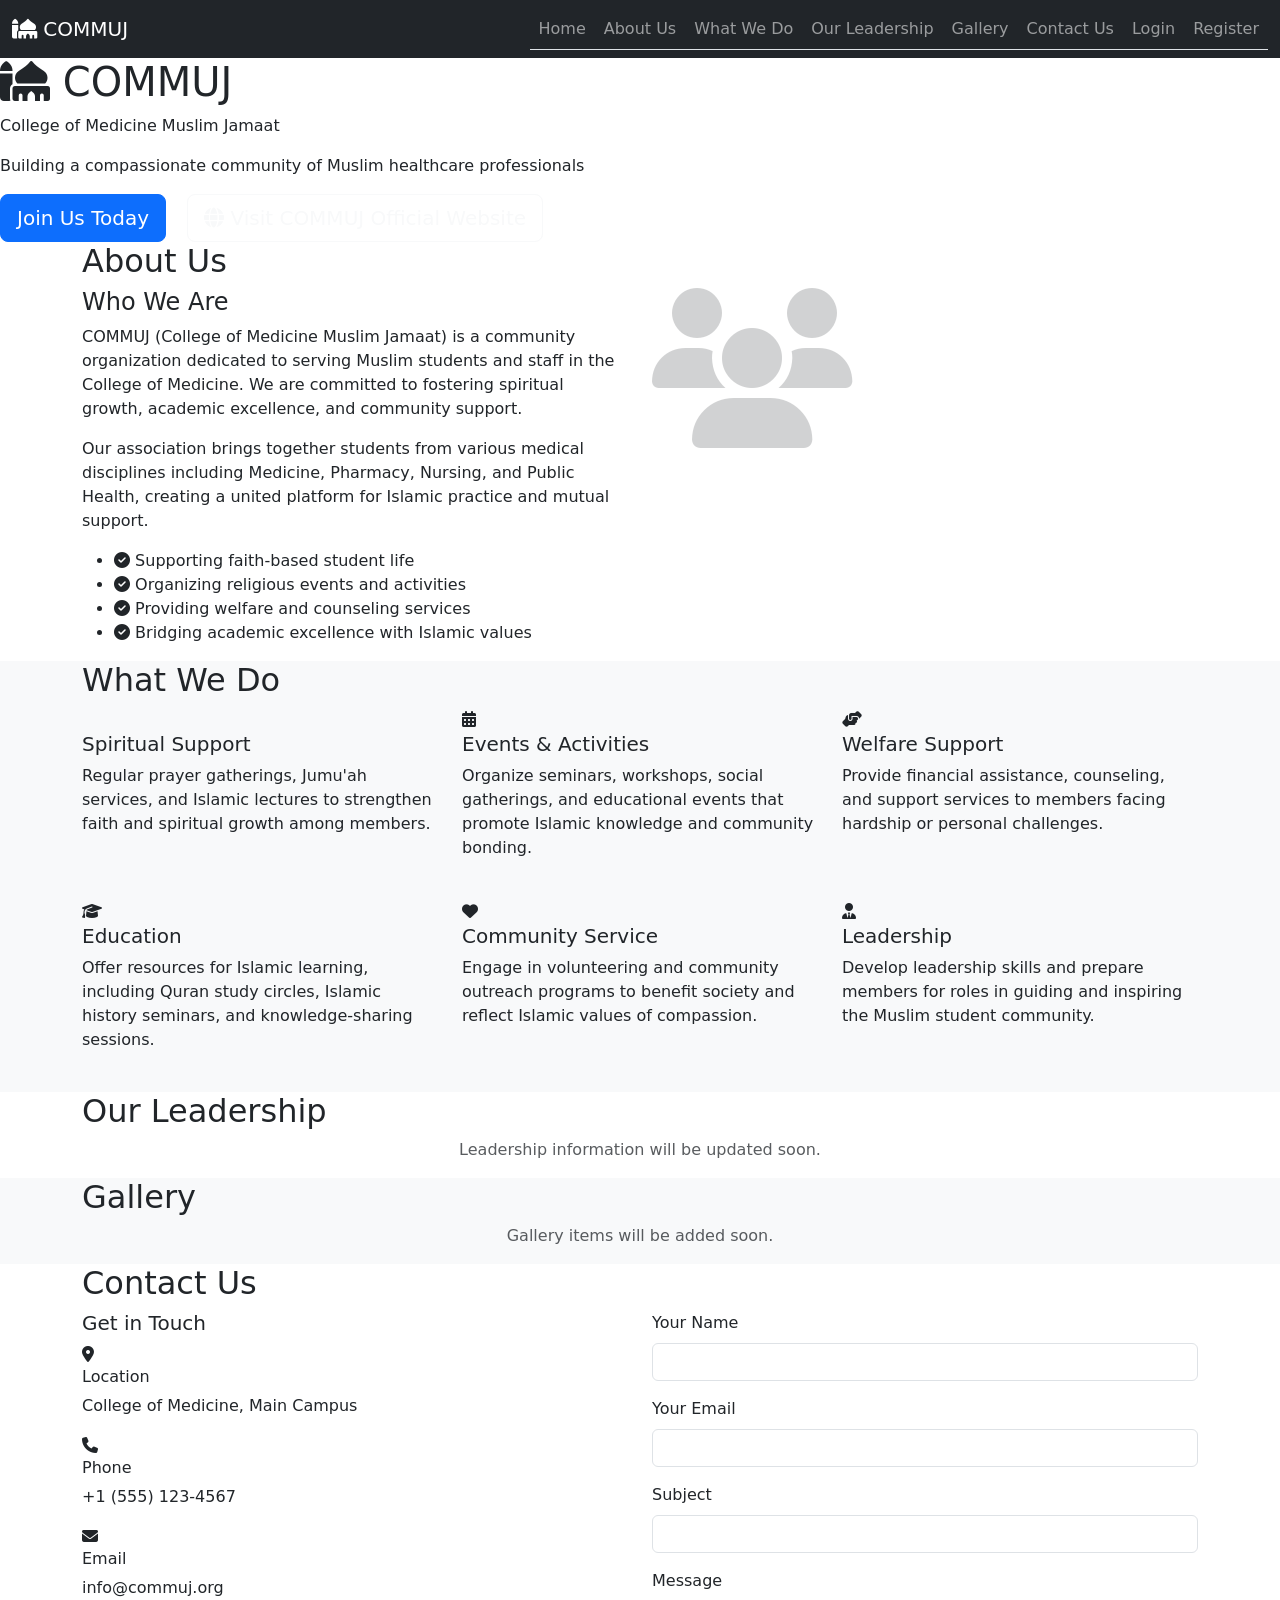
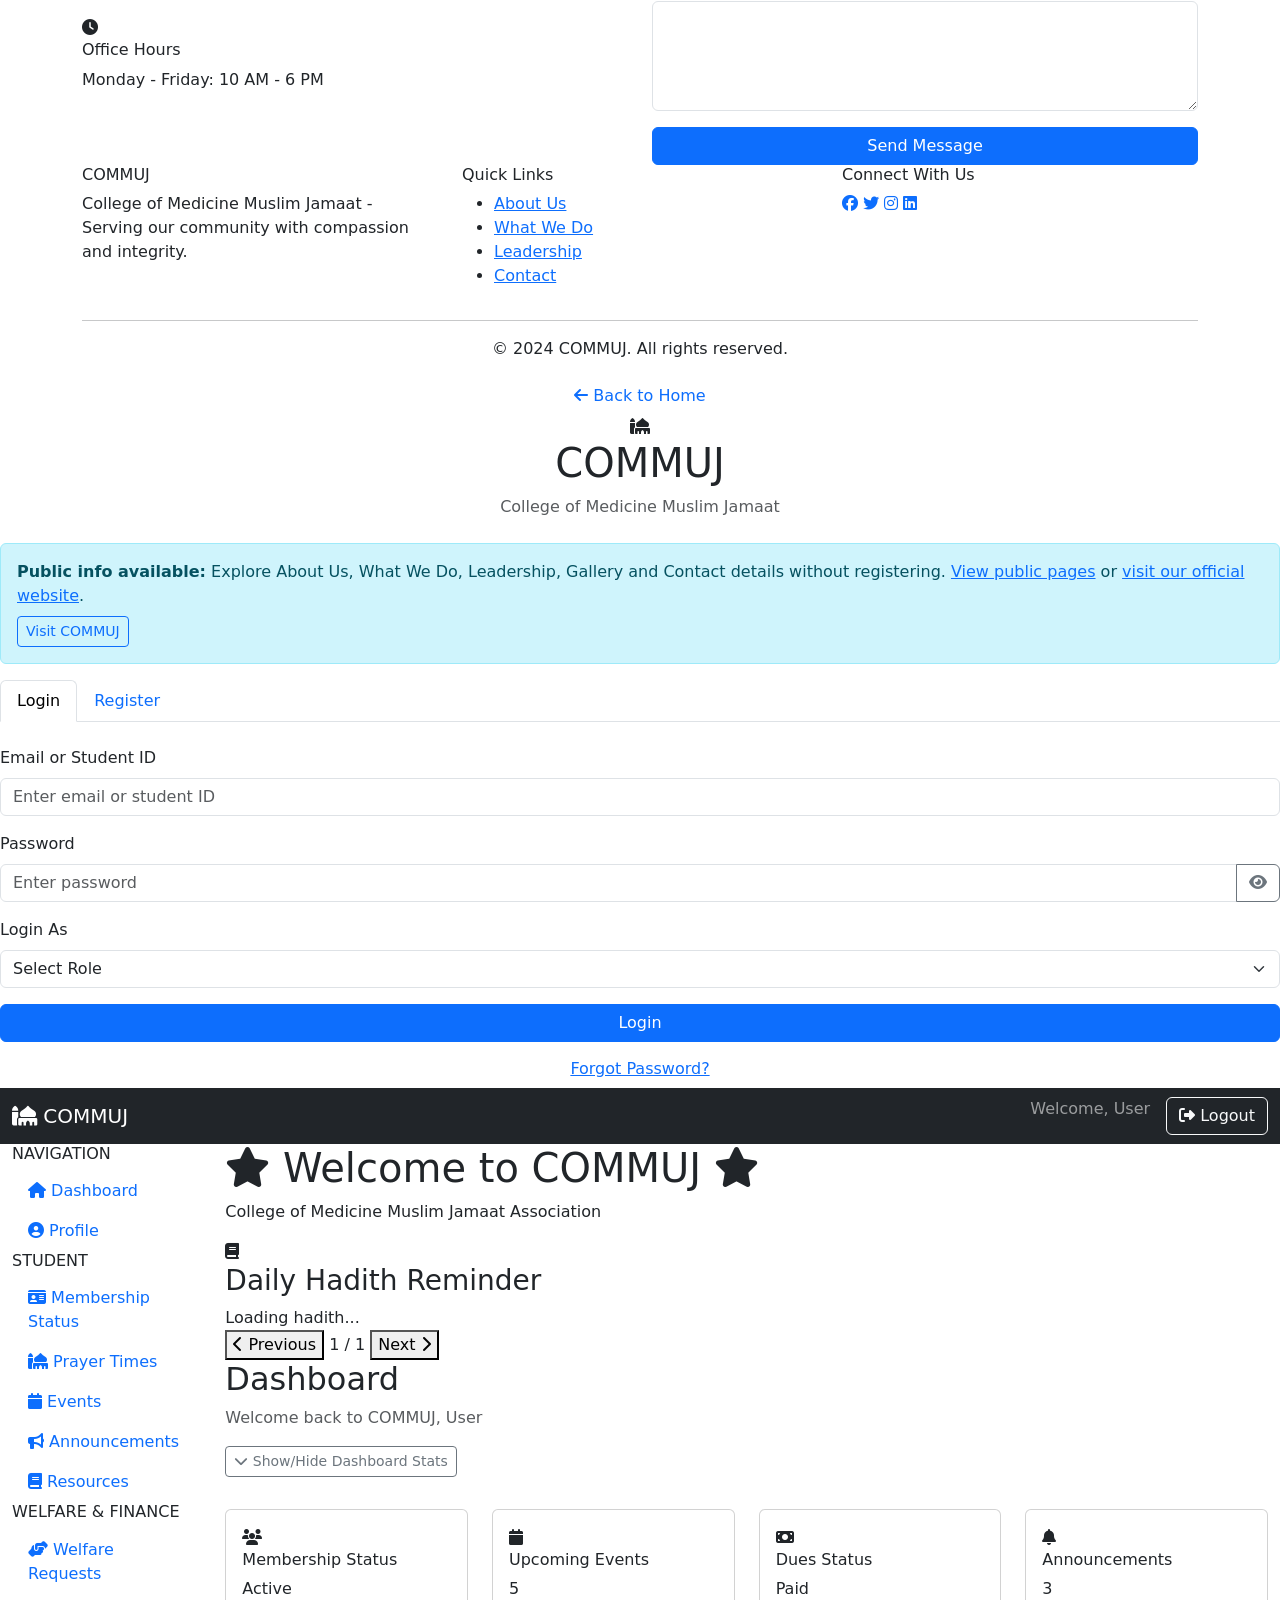
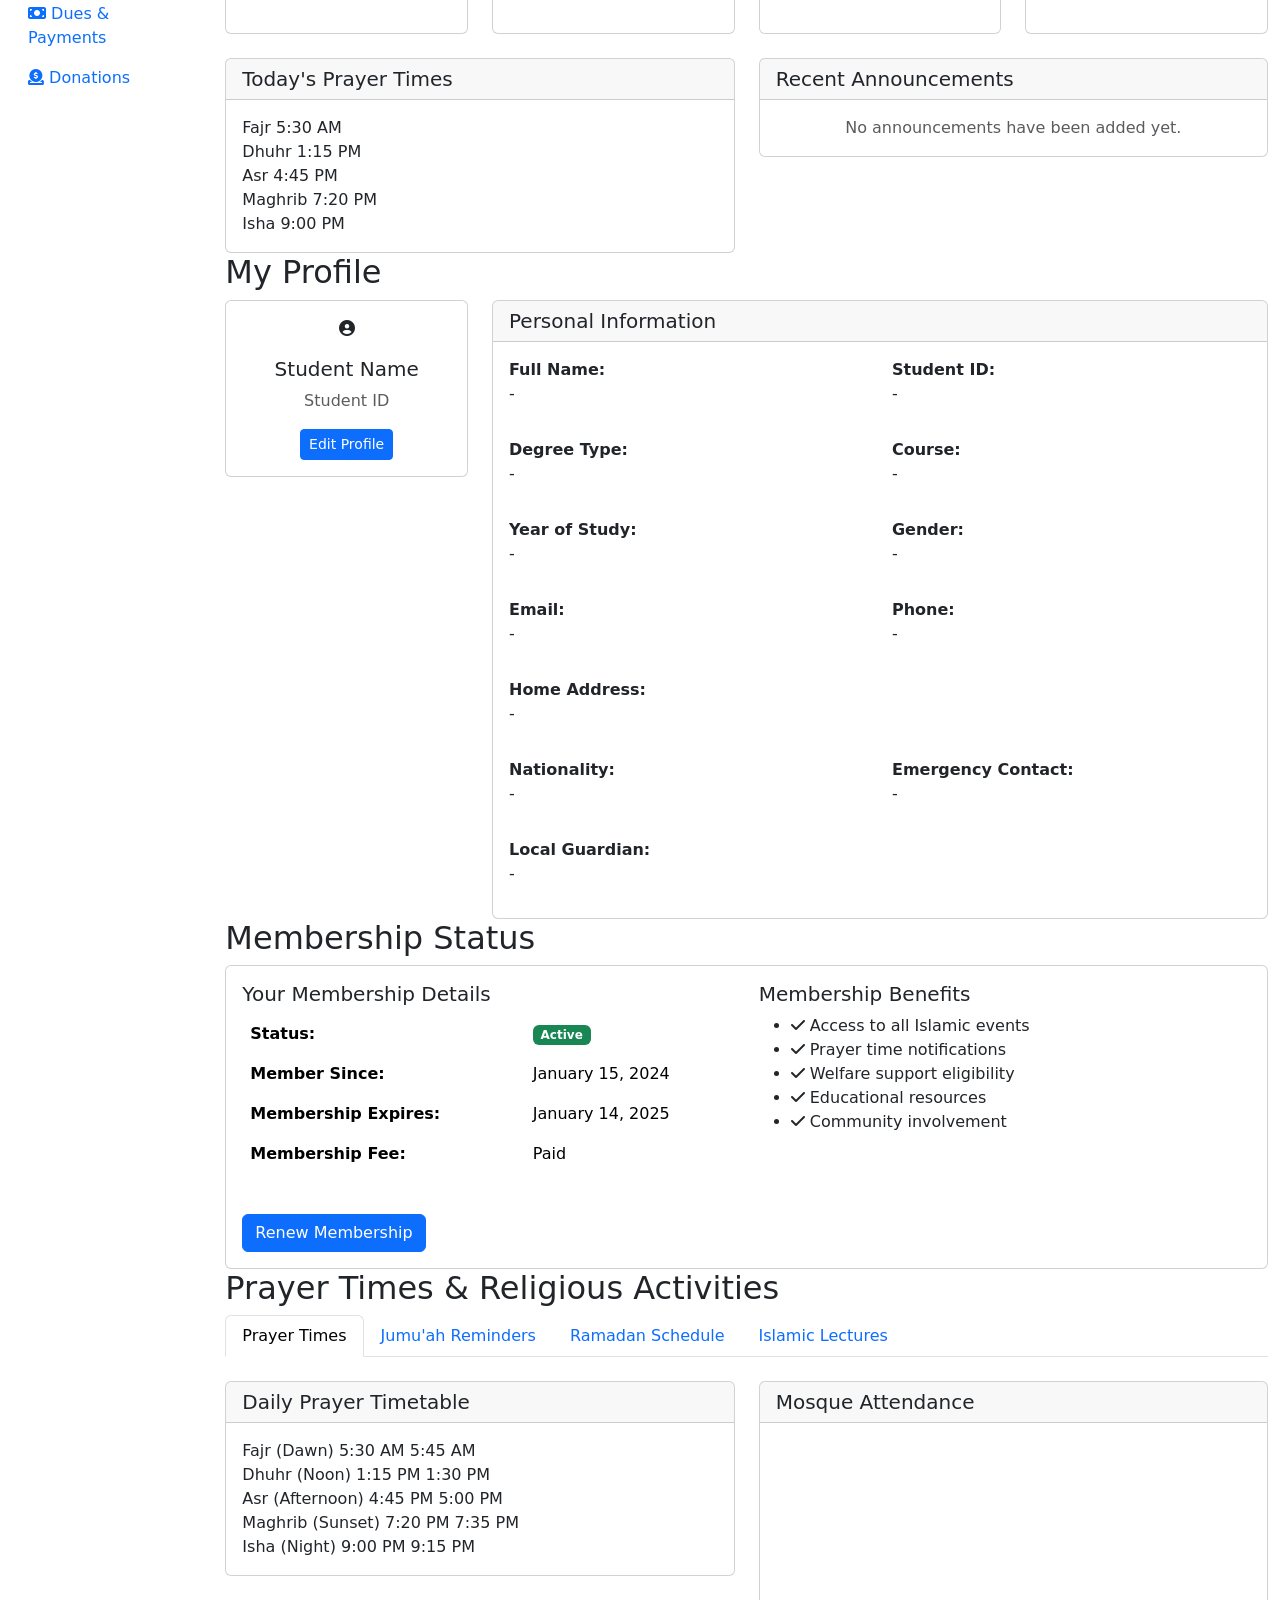
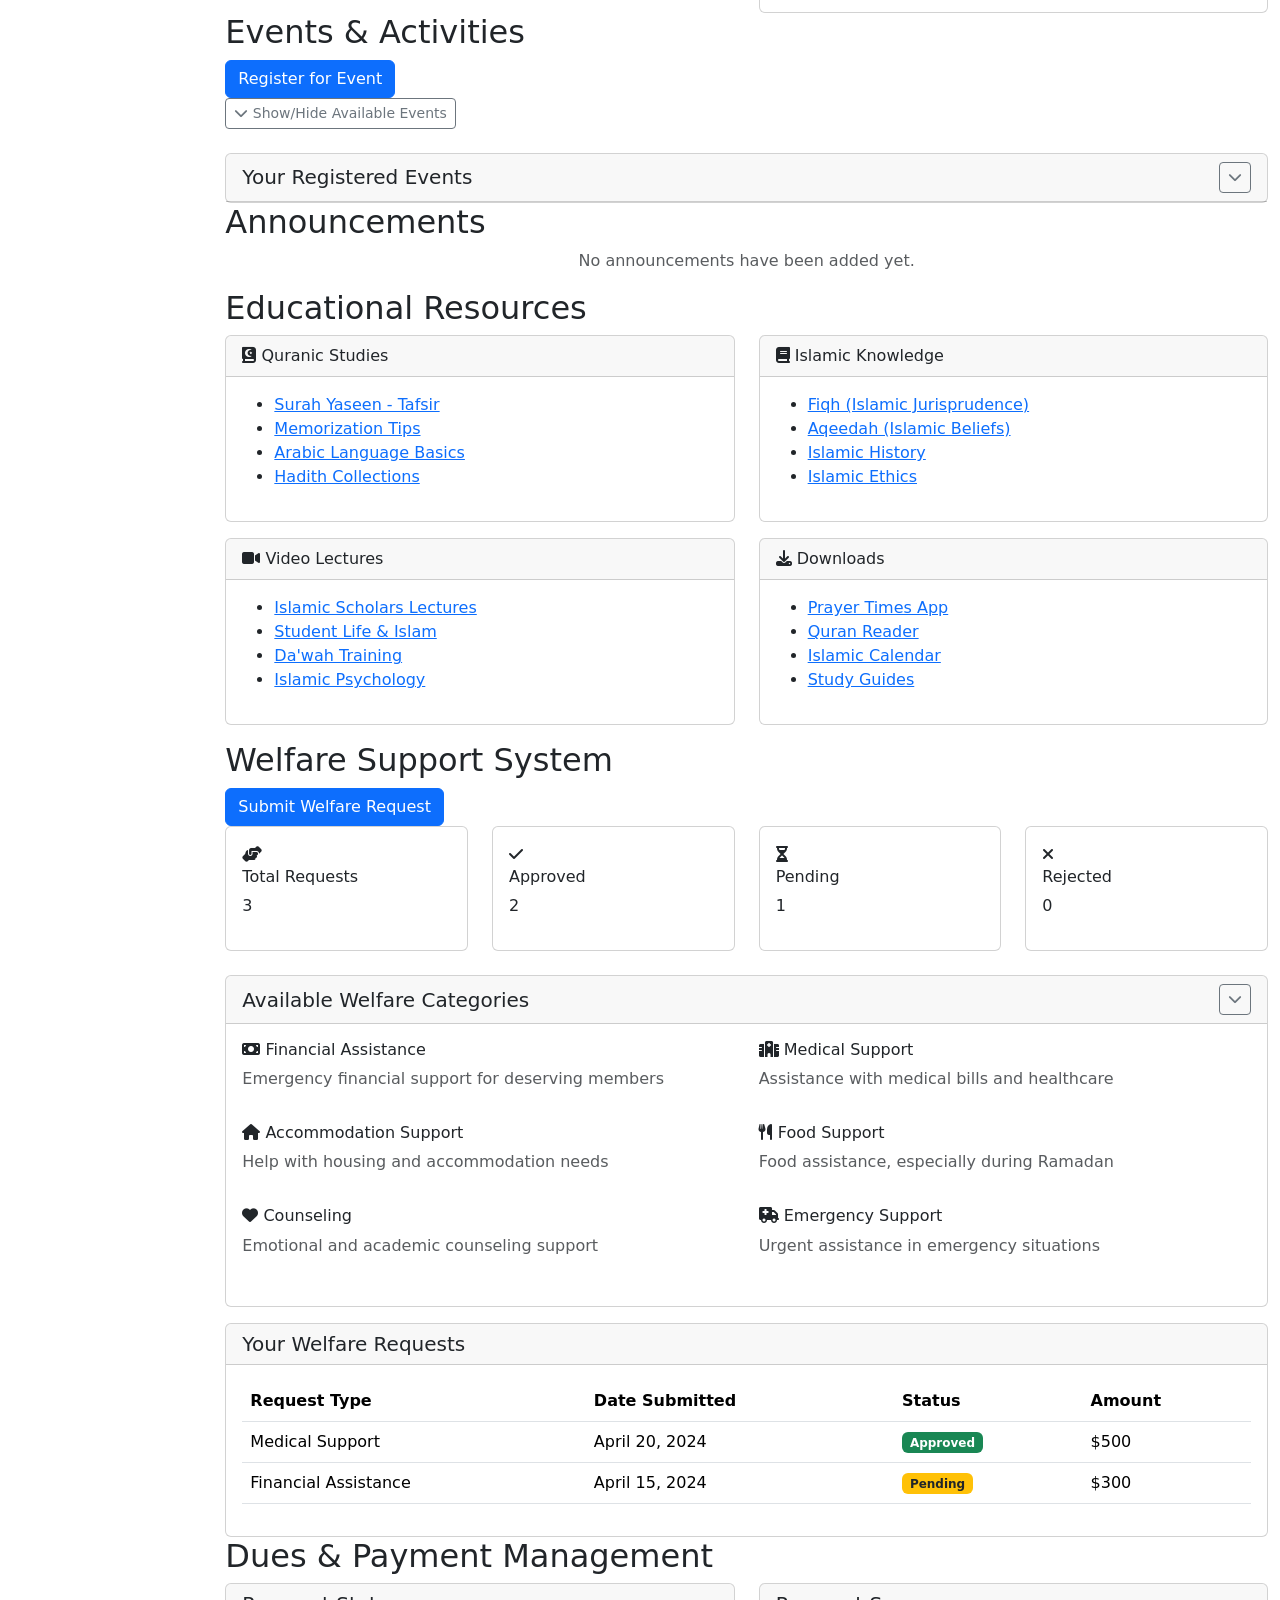
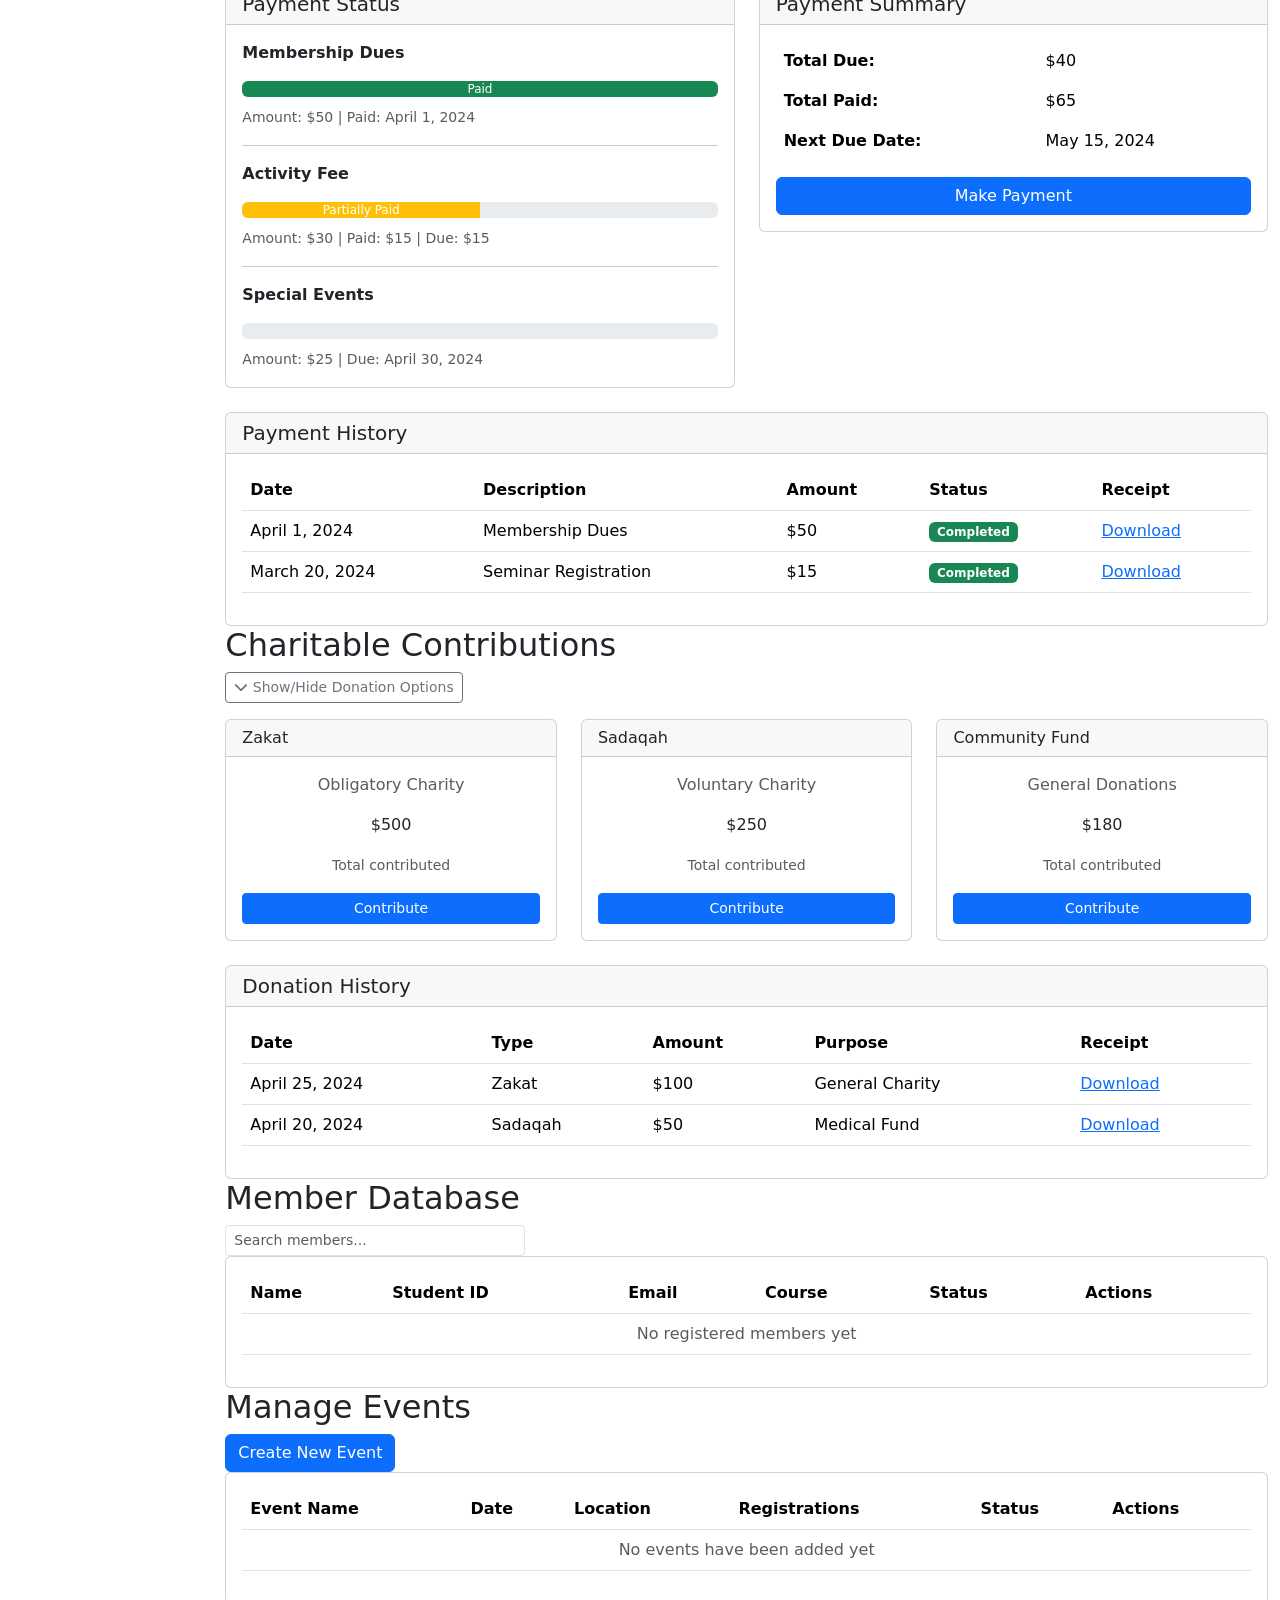
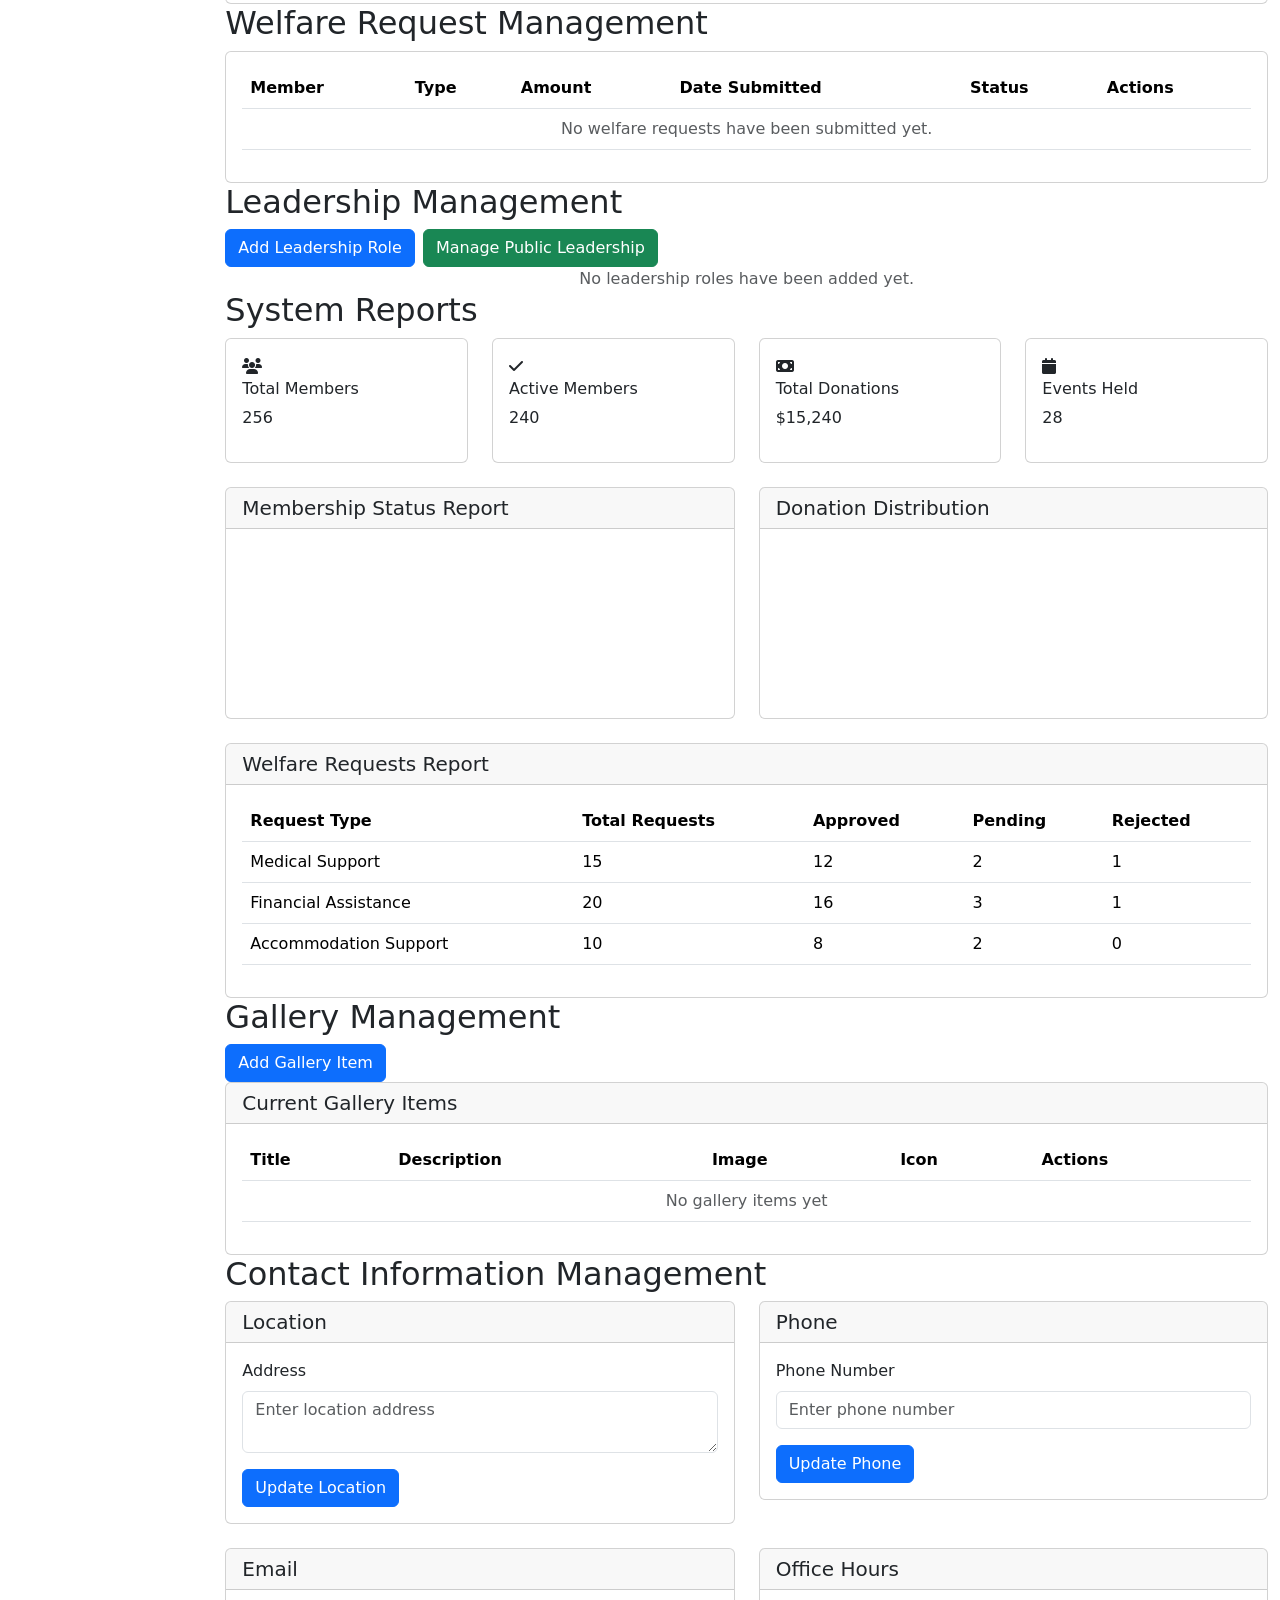
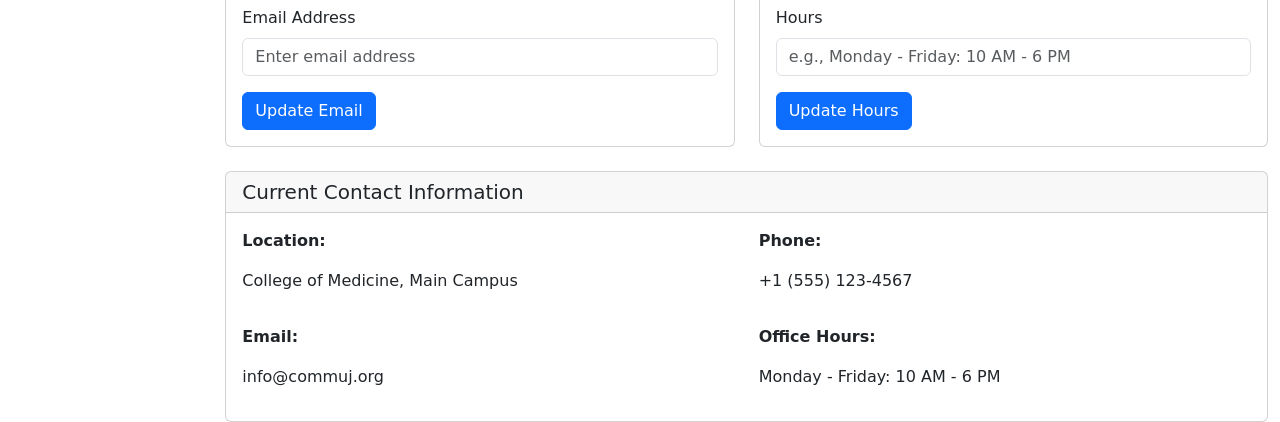
==== commit e837ac1d: "Remove placeholder admin content" ====
--- a/index.html
+++ b/index.html
@@ -789,17 +789,7 @@
                                         <h5 class="mb-0">Recent Announcements</h5>
                                     </div>
                                     <div class="card-body" id="announcementsList">
-                                        <div class="announcement-item">
-                                            <small class="text-muted">2024-04-28</small>
-                                            <p class="mb-1"><strong>Jumu'ah Reminder</strong></p>
-                                            <p class="text-muted small">Join us for Jumu'ah prayers this Friday at 1:30 PM</p>
-                                        </div>
-                                        <hr>
-                                        <div class="announcement-item">
-                                            <small class="text-muted">2024-04-26</small>
-                                            <p class="mb-1"><strong>Event: Islamic Seminar</strong></p>
-                                            <p class="text-muted small">Seminar on "Islamic Ethics in Modern Society" - April 30</p>
-                                        </div>
+                                        <p class="text-center text-muted mb-0">No announcements have been added yet.</p>
                                     </div>
                                 </div>
                             </div>
@@ -1028,7 +1018,7 @@
                                     </div>
                                     <div class="card-body">
                                         <div class="alert alert-info">
-                                            <i class="fas fa-bell"></i> Next Jumu'ah Prayer: Friday, April 26, 2024 at 1:30 PM
+                                            <i class="fas fa-bell"></i> Jumu'ah prayer information will appear here when added.
                                         </div>
                                         <table class="table">
                                             <thead>
@@ -1041,16 +1031,7 @@
                                             </thead>
                                             <tbody>
                                                 <tr>
-                                                    <td>April 26, 2024</td>
-                                                    <td>1:30 PM</td>
-                                                    <td>Islamic Ethics in Business</td>
-                                                    <td>Imam Ahmed</td>
-                                                </tr>
-                                                <tr>
-                                                    <td>May 3, 2024</td>
-                                                    <td>1:30 PM</td>
-                                                    <td>Importance of Knowledge</td>
-                                                    <td>Imam Hassan</td>
+                                                    <td colspan="4" class="text-center text-muted">No Jumu'ah reminders have been added yet.</td>
                                                 </tr>
                                             </tbody>
                                         </table>
@@ -1144,19 +1125,7 @@
                                                 <h6 class="mb-0">Upcoming Lectures</h6>
                                             </div>
                                             <div class="card-body">
-                                                <div class="lecture-item">
-                                                    <strong>Islamic Ethics in Modern Society</strong>
-                                                    <small class="d-block text-muted">April 28, 2024</small>
-                                                    <p>Speaker: Dr. Mohamed Ali</p>
-                                                    <button class="btn btn-sm btn-primary">Register</button>
-                                                </div>
-                                                <hr>
-                                                <div class="lecture-item">
-                                                    <strong>Women in Islam</strong>
-                                                    <small class="d-block text-muted">May 5, 2024</small>
-                                                    <p>Speaker: Sister Fatima Khan</p>
-                                                    <button class="btn btn-sm btn-primary">Register</button>
-                                                </div>
+                                                <p class="text-center text-muted mb-0">No lectures have been added yet.</p>
                                             </div>
                                         </div>
                                     </div>
@@ -1179,48 +1148,7 @@
                         </div>
 
                         <div class="row" id="eventsList" style="display:none;">
-                            <div class="col-md-6 col-lg-4 mb-3">
-                                <div class="card event-card">
-                                    <div class="card-header event-header">
-                                        <h6 class="mb-0">Islamic Seminar</h6>
-                                        <small>April 28, 2024</small>
-                                    </div>
-                                    <div class="card-body">
-                                        <p><i class="fas fa-clock"></i> 2:00 PM - 4:00 PM</p>
-                                        <p><i class="fas fa-map-marker-alt"></i> Main Hall</p>
-                                        <p class="text-muted">Topic: Islamic Ethics in Modern Society</p>
-                                        <button class="btn btn-sm btn-primary" onclick="registerEvent('islamic-seminar')">Register</button>
-                                    </div>
-                                </div>
-                            </div>
-                            <div class="col-md-6 col-lg-4 mb-3">
-                                <div class="card event-card">
-                                    <div class="card-header event-header">
-                                        <h6 class="mb-0">Jumu'ah Gathering</h6>
-                                        <small>April 26, 2024</small>
-                                    </div>
-                                    <div class="card-body">
-                                        <p><i class="fas fa-clock"></i> 1:30 PM</p>
-                                        <p><i class="fas fa-map-marker-alt"></i> Main Prayer Hall</p>
-                                        <p class="text-muted">Weekly congregational prayer</p>
-                                        <button class="btn btn-sm btn-primary" onclick="registerEvent('jummaah')">Register</button>
-                                    </div>
-                                </div>
-                            </div>
-                            <div class="col-md-6 col-lg-4 mb-3">
-                                <div class="card event-card">
-                                    <div class="card-header event-header">
-                                        <h6 class="mb-0">Quran Recitation Workshop</h6>
-                                        <small>May 2, 2024</small>
-                                    </div>
-                                    <div class="card-body">
-                                        <p><i class="fas fa-clock"></i> 3:00 PM - 5:00 PM</p>
-                                        <p><i class="fas fa-map-marker-alt"></i> Study Room B</p>
-                                        <p class="text-muted">Learn proper Quran recitation</p>
-                                        <button class="btn btn-sm btn-primary" onclick="registerEvent('quran-workshop')">Register</button>
-                                    </div>
-                                </div>
-                            </div>
+                            <div class="col-12 text-center text-muted">No events have been added yet.</div>
                         </div>
 
                         <div class="card mt-4">
@@ -1242,10 +1170,7 @@
                                     </thead>
                                     <tbody id="registeredEventsList">
                                         <tr>
-                                            <td>Jumu'ah Gathering</td>
-                                            <td>April 26, 2024</td>
-                                            <td><span class="badge bg-success">Registered</span></td>
-                                            <td><button class="btn btn-sm btn-danger" onclick="cancelEventRegistration('jummaah')">Cancel</button></td>
+                                            <td colspan="4" class="text-center text-muted">No registered events</td>
                                         </tr>
                                     </tbody>
                                 </table>
@@ -1260,36 +1185,7 @@
                         </div>
 
                         <div id="announcementsContainer">
-                            <div class="card mb-3">
-                                <div class="card-body">
-                                    <div class="d-flex justify-content-between">
-                                        <h5>Jumu'ah Reminder</h5>
-                                        <small class="text-muted">April 28, 2024</small>
-                                    </div>
-                                    <p>Join us for Jumu'ah prayers this Friday at 1:30 PM in the main prayer hall. Please arrive 15 minutes early.</p>
-                                </div>
-                            </div>
-
-                            <div class="card mb-3">
-                                <div class="card-body">
-                                    <div class="d-flex justify-content-between">
-                                        <h5>Upcoming Islamic Seminar</h5>
-                                        <small class="text-muted">April 27, 2024</small>
-                                    </div>
-                                    <p>We are excited to announce our upcoming seminar on "Islamic Ethics in Modern Society". Free registration available. Limited seats!</p>
-                                    <button class="btn btn-sm btn-primary">View Details</button>
-                                </div>
-                            </div>
-
-                            <div class="card mb-3">
-                                <div class="card-body">
-                                    <div class="d-flex justify-content-between">
-                                        <h5>Welfare Support Available</h5>
-                                        <small class="text-muted">April 25, 2024</small>
-                                    </div>
-                                    <p>Our welfare committee is available to assist members in need. If you require any form of support, please submit a request through the welfare section.</p>
-                                </div>
-                            </div>
+                            <p class="text-center text-muted">No announcements have been added yet.</p>
                         </div>
                     </div>
 
@@ -1724,26 +1620,7 @@
                                     </thead>
                                     <tbody id="membersList">
                                         <tr>
-                                            <td>Ahmed Hassan</td>
-                                            <td>STU001</td>
-                                            <td>ahmed@university.edu</td>
-                                            <td>Medicine (MBBS)</td>
-                                            <td><span class="badge bg-success">Active</span></td>
-                                            <td>
-                                                <button class="btn btn-sm btn-info" onclick="viewMemberDetails('STU001')">View</button>
-                                                <button class="btn btn-sm btn-warning" onclick="editMember('STU001')">Edit</button>
-                                            </td>
-                                        </tr>
-                                        <tr>
-                                            <td>Fatima Ali</td>
-                                            <td>STU002</td>
-                                            <td>fatima@university.edu</td>
-                                            <td>Nursing</td>
-                                            <td><span class="badge bg-success">Active</span></td>
-                                            <td>
-                                                <button class="btn btn-sm btn-info" onclick="viewMemberDetails('STU002')">View</button>
-                                                <button class="btn btn-sm btn-warning" onclick="editMember('STU002')">Edit</button>
-                                            </td>
+                                            <td colspan="6" class="text-center text-muted">No registered members yet</td>
                                         </tr>
                                     </tbody>
                                 </table>
@@ -1771,17 +1648,9 @@
                                             <th>Actions</th>
                                         </tr>
                                     </thead>
-                                    <tbody>
+                                    <tbody id="adminEventsList">
                                         <tr>
-                                            <td>Islamic Seminar</td>
-                                            <td>April 28, 2024</td>
-                                            <td>Main Hall</td>
-                                            <td>45</td>
-                                            <td><span class="badge bg-info">Upcoming</span></td>
-                                            <td>
-                                                <button class="btn btn-sm btn-info" onclick="viewEventDetails('Islamic Seminar')">View</button>
-                                                <button class="btn btn-sm btn-warning" onclick="editEvent('Islamic Seminar')">Edit</button>
-                                            </td>
+                                            <td colspan="6" class="text-center text-muted">No events have been added yet</td>
                                         </tr>
                                     </tbody>
                                 </table>
@@ -1808,17 +1677,9 @@
                                             <th>Actions</th>
                                         </tr>
                                     </thead>
-                                    <tbody>
+                                    <tbody id="adminWelfareList">
                                         <tr>
-                                            <td>Ahmed Hassan</td>
-                                            <td>Medical Support</td>
-                                            <td>$500</td>
-                                            <td>April 20, 2024</td>
-                                            <td><span class="badge bg-warning text-dark">Pending Review</span></td>
-                                            <td>
-                                                <button class="btn btn-sm btn-success" onclick="approveWelfare()">Approve</button>
-                                                <button class="btn btn-sm btn-danger" onclick="rejectWelfare()">Reject</button>
-                                            </td>
+                                            <td colspan="6" class="text-center text-muted">No welfare requests have been submitted yet.</td>
                                         </tr>
                                     </tbody>
                                 </table>
@@ -1836,90 +1697,8 @@
                             </div>
                         </div>
 
-                        <div class="row">
-                            <div class="col-md-6 col-lg-4 mb-3">
-                                <div class="card leadership-card">
-                                    <div class="card-body text-center">
-                                        <div class="leadership-icon">
-                                            <i class="fas fa-crown"></i>
-                                        </div>
-                                        <h6>President / Ameer</h6>
-                                        <p class="text-muted">Name: Mohammed Ahmed</p>
-                                        <p class="text-muted">Term: Jan 2024 - Dec 2024</p>
-                                        <button class="btn btn-sm btn-warning" onclick="editLeadership('President')">Edit</button>
-                                    </div>
-                                </div>
-                            </div>
-
-                            <div class="col-md-6 col-lg-4 mb-3">
-                                <div class="card leadership-card">
-                                    <div class="card-body text-center">
-                                        <div class="leadership-icon">
-                                            <i class="fas fa-handshake"></i>
-                                        </div>
-                                        <h6>Vice President</h6>
-                                        <p class="text-muted">Name: Fatima Hassan</p>
-                                        <p class="text-muted">Term: Jan 2024 - Dec 2024</p>
-                                        <button class="btn btn-sm btn-warning" onclick="editLeadership('Vice President')">Edit</button>
-                                    </div>
-                                </div>
-                            </div>
-
-                            <div class="col-md-6 col-lg-4 mb-3">
-                                <div class="card leadership-card">
-                                    <div class="card-body text-center">
-                                        <div class="leadership-icon">
-                                            <i class="fas fa-pen"></i>
-                                        </div>
-                                        <h6>Secretary General</h6>
-                                        <p class="text-muted">Name: Ali Ibrahim</p>
-                                        <p class="text-muted">Term: Jan 2024 - Dec 2024</p>
-                                        <button class="btn btn-sm btn-warning" onclick="editLeadership('Secretary General')">Edit</button>
-                                    </div>
-                                </div>
-                            </div>
-
-                            <div class="col-md-6 col-lg-4 mb-3">
-                                <div class="card leadership-card">
-                                    <div class="card-body text-center">
-                                        <div class="leadership-icon">
-                                            <i class="fas fa-coins"></i>
-                                        </div>
-                                        <h6>Financial Secretary</h6>
-                                        <p class="text-muted">Name: Amira Khan</p>
-                                        <p class="text-muted">Term: Jan 2024 - Dec 2024</p>
-                                        <button class="btn btn-sm btn-warning" onclick="editLeadership('Financial Secretary')">Edit</button>
-                                    </div>
-                                </div>
-                            </div>
-
-                            <div class="col-md-6 col-lg-4 mb-3">
-                                <div class="card leadership-card">
-                                    <div class="card-body text-center">
-                                        <div class="leadership-icon">
-                                            <i class="fas fa-heart"></i>
-                                        </div>
-                                        <h6>Welfare Officer</h6>
-                                        <p class="text-muted">Name: Sarah Ali</p>
-                                        <p class="text-muted">Term: Jan 2024 - Dec 2024</p>
-                                        <button class="btn btn-sm btn-warning" onclick="editLeadership('Welfare Officer')">Edit</button>
-                                    </div>
-                                </div>
-                            </div>
-
-                            <div class="col-md-6 col-lg-4 mb-3">
-                                <div class="card leadership-card">
-                                    <div class="card-body text-center">
-                                        <div class="leadership-icon">
-                                            <i class="fas fa-mosque"></i>
-                                        </div>
-                                        <h6>Religious Affairs</h6>
-                                        <p class="text-muted">Name: Imam Mohamed</p>
-                                        <p class="text-muted">Term: Jan 2024 - Dec 2024</p>
-                                        <button class="btn btn-sm btn-warning" onclick="editLeadership('Religious Affairs')">Edit</button>
-                                    </div>
-                                </div>
-                            </div>
+                        <div class="row" id="leadershipRolesList">
+                            <div class="col-12 text-center text-muted">No leadership roles have been added yet.</div>
                         </div>
                     </div>
 
@@ -2320,9 +2099,6 @@
                             <label class="form-label">Select Event</label>
                             <select class="form-select" id="eventSelect" required>
                                 <option value="">Choose an event</option>
-                                <option value="islamic-seminar">Islamic Seminar - April 28</option>
-                                <option value="jummaah">Jumu'ah Prayer - April 26</option>
-                                <option value="quran-workshop">Quran Recitation Workshop - May 2</option>
                             </select>
                         </div>
                         <div class="mb-3">
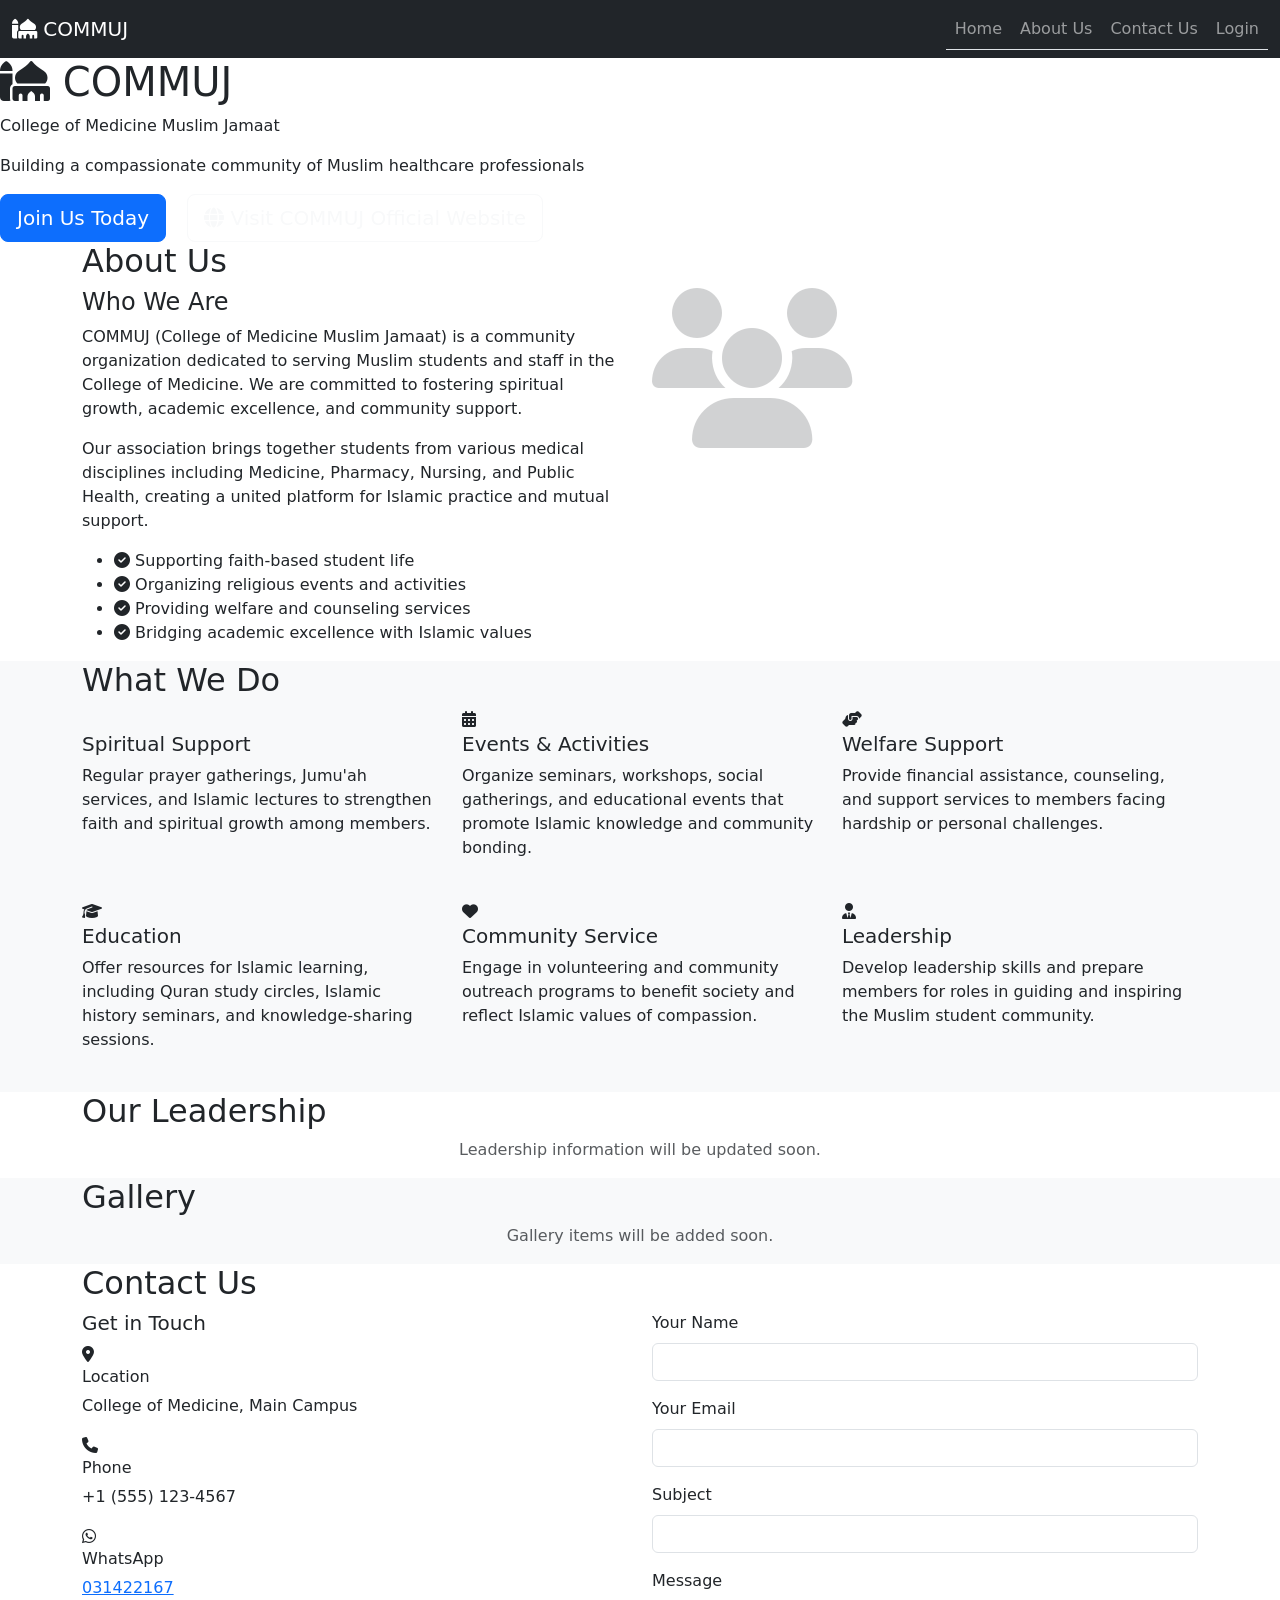
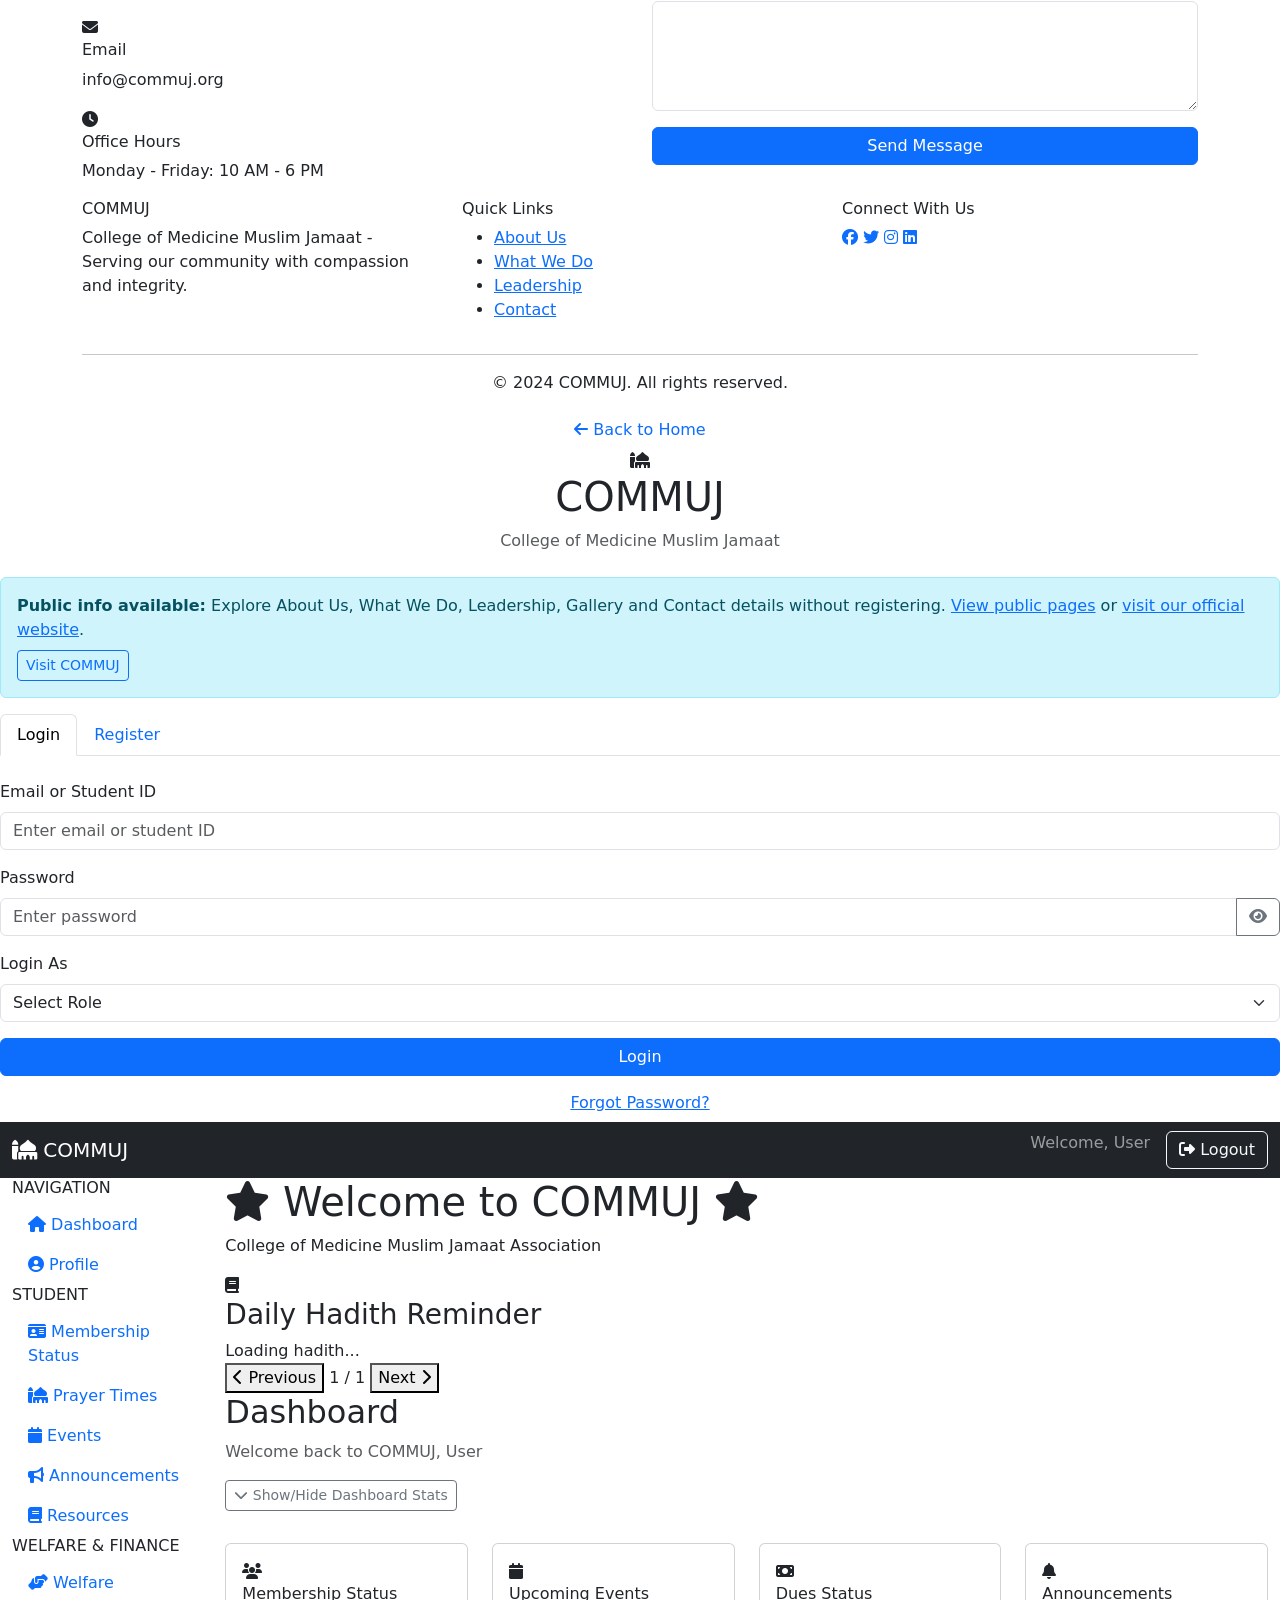
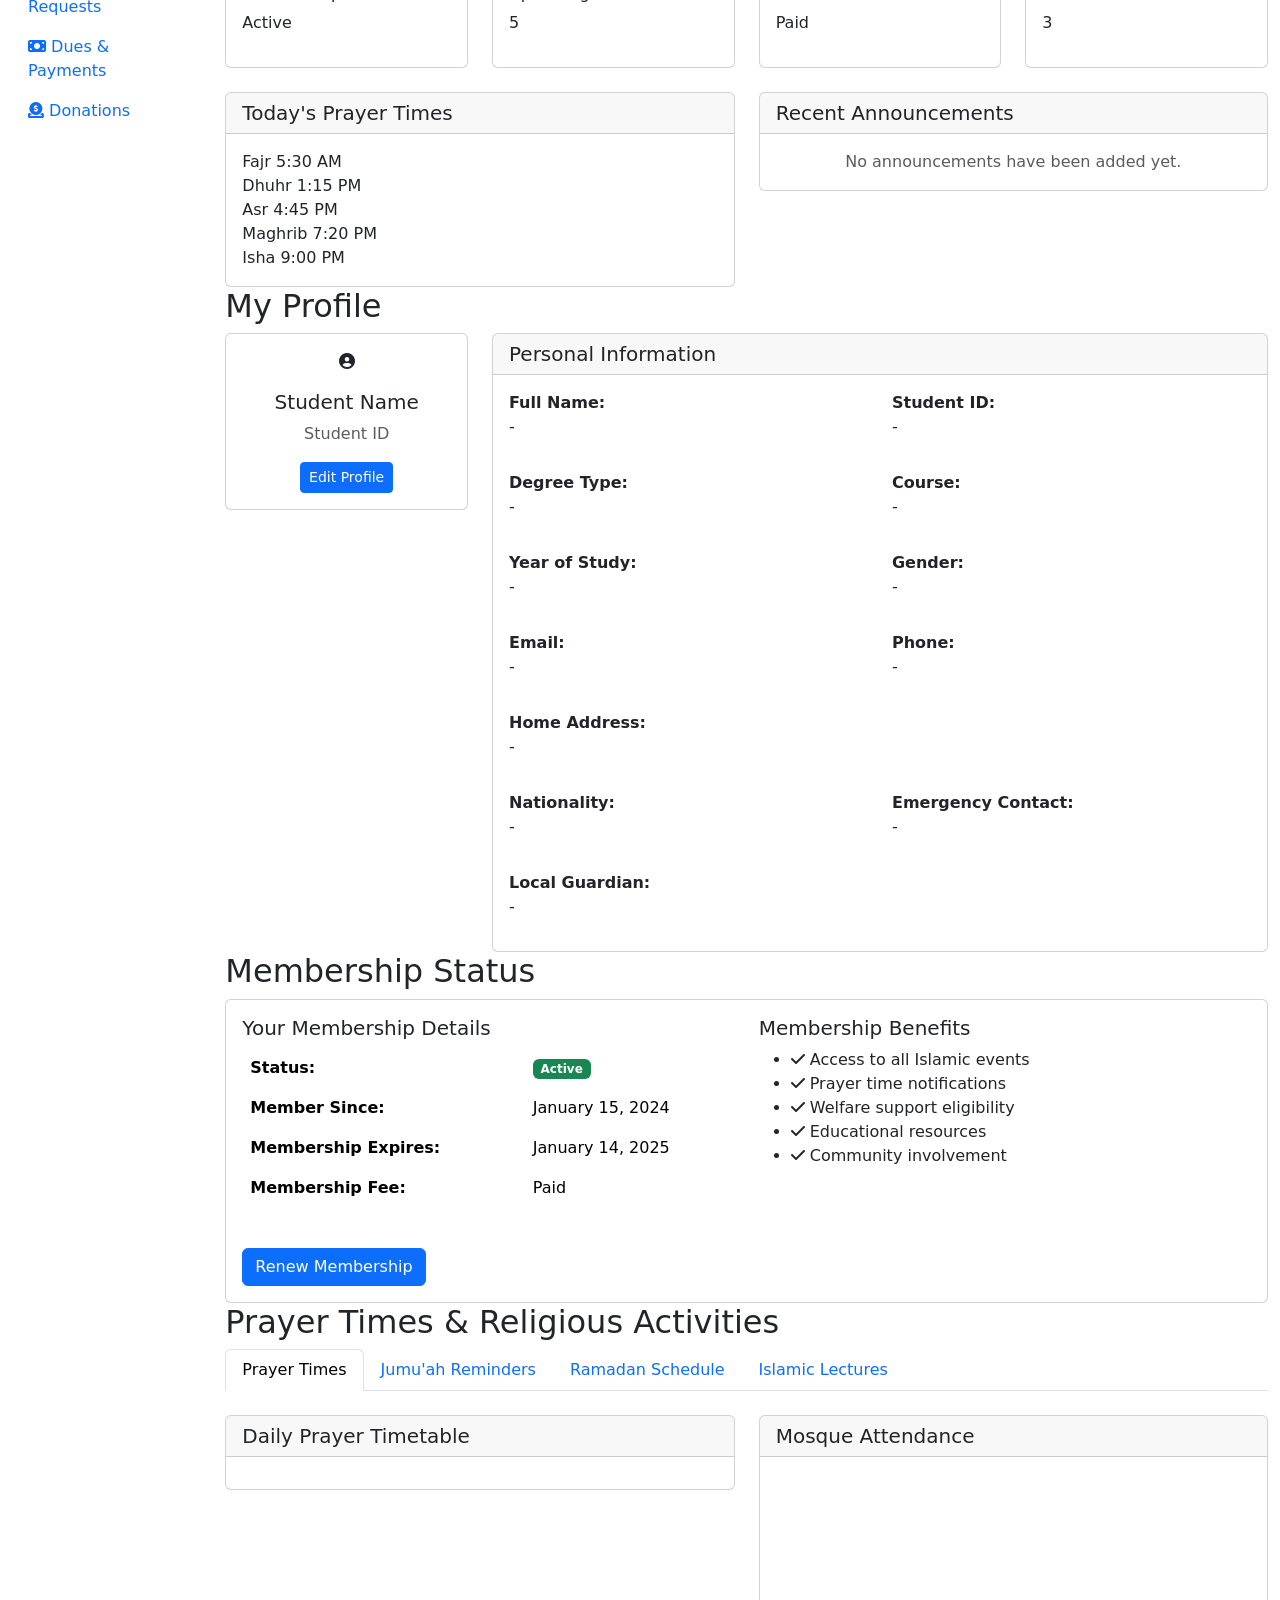
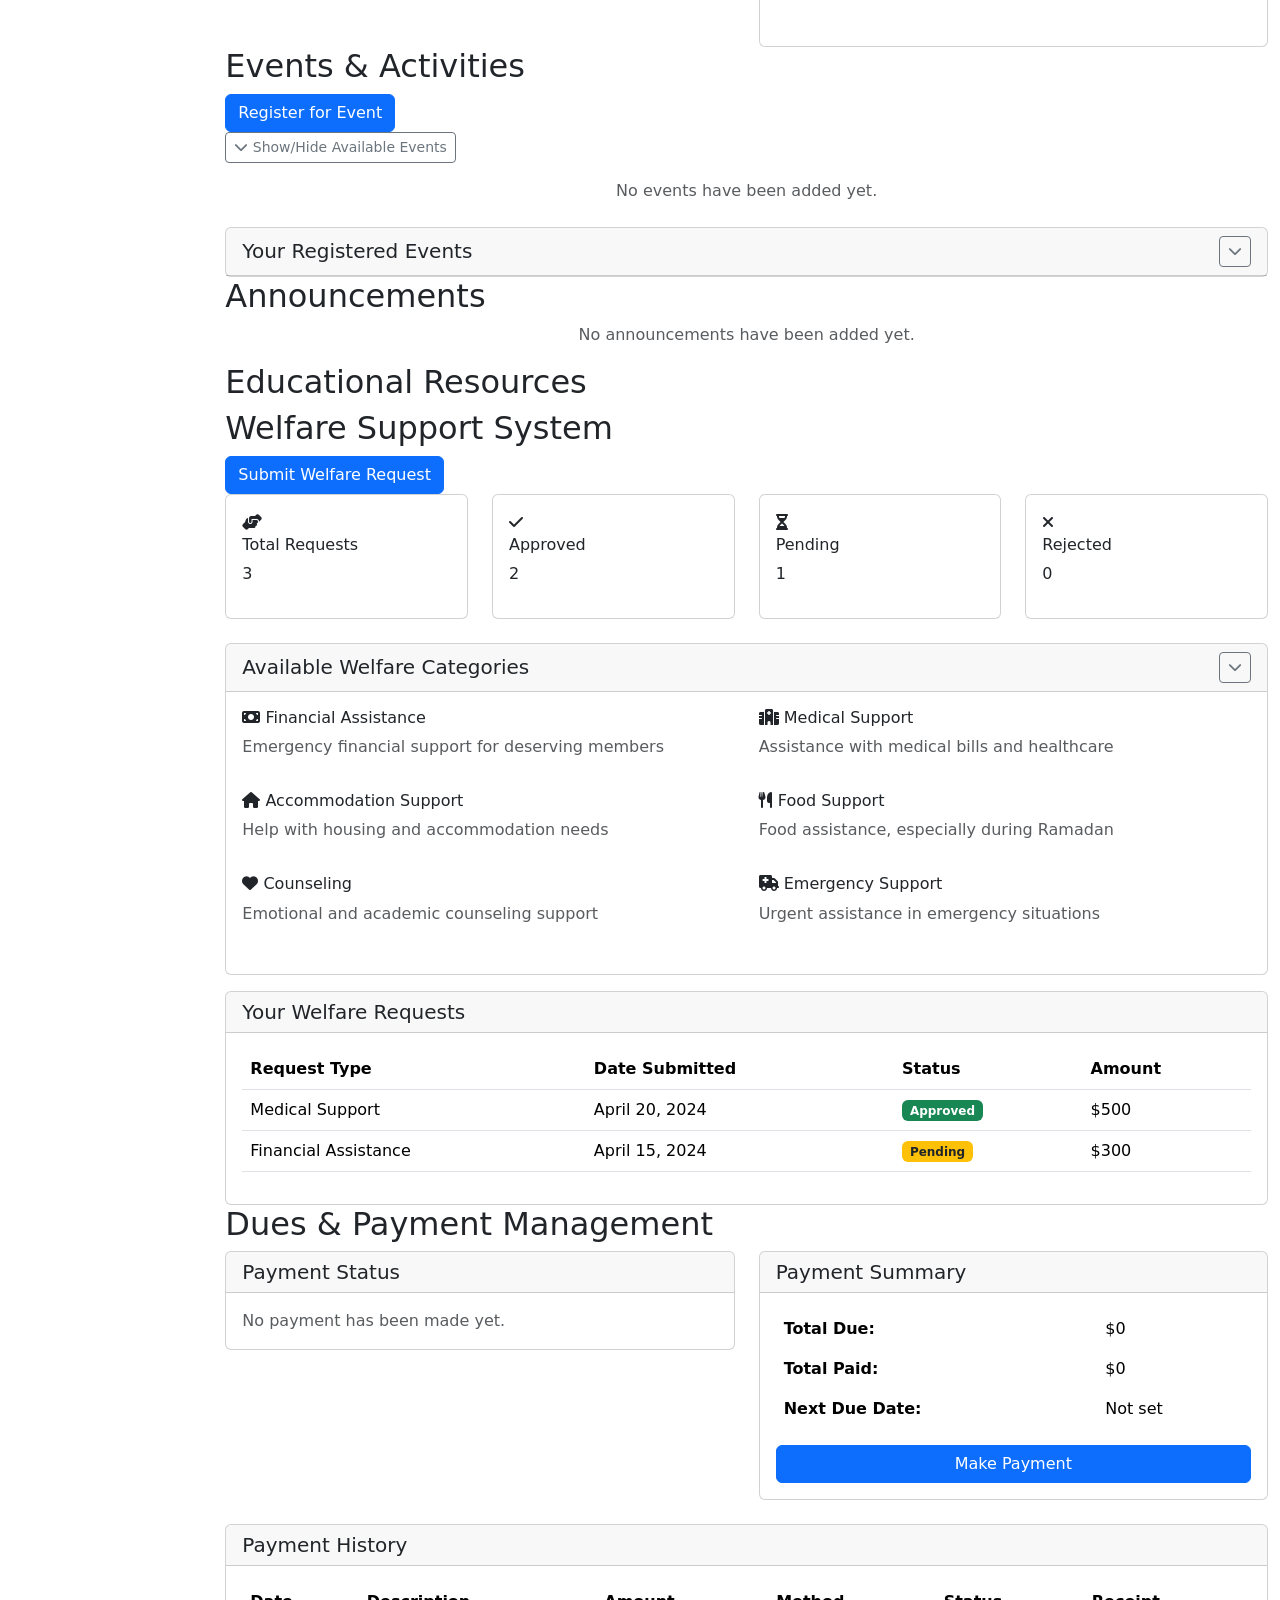
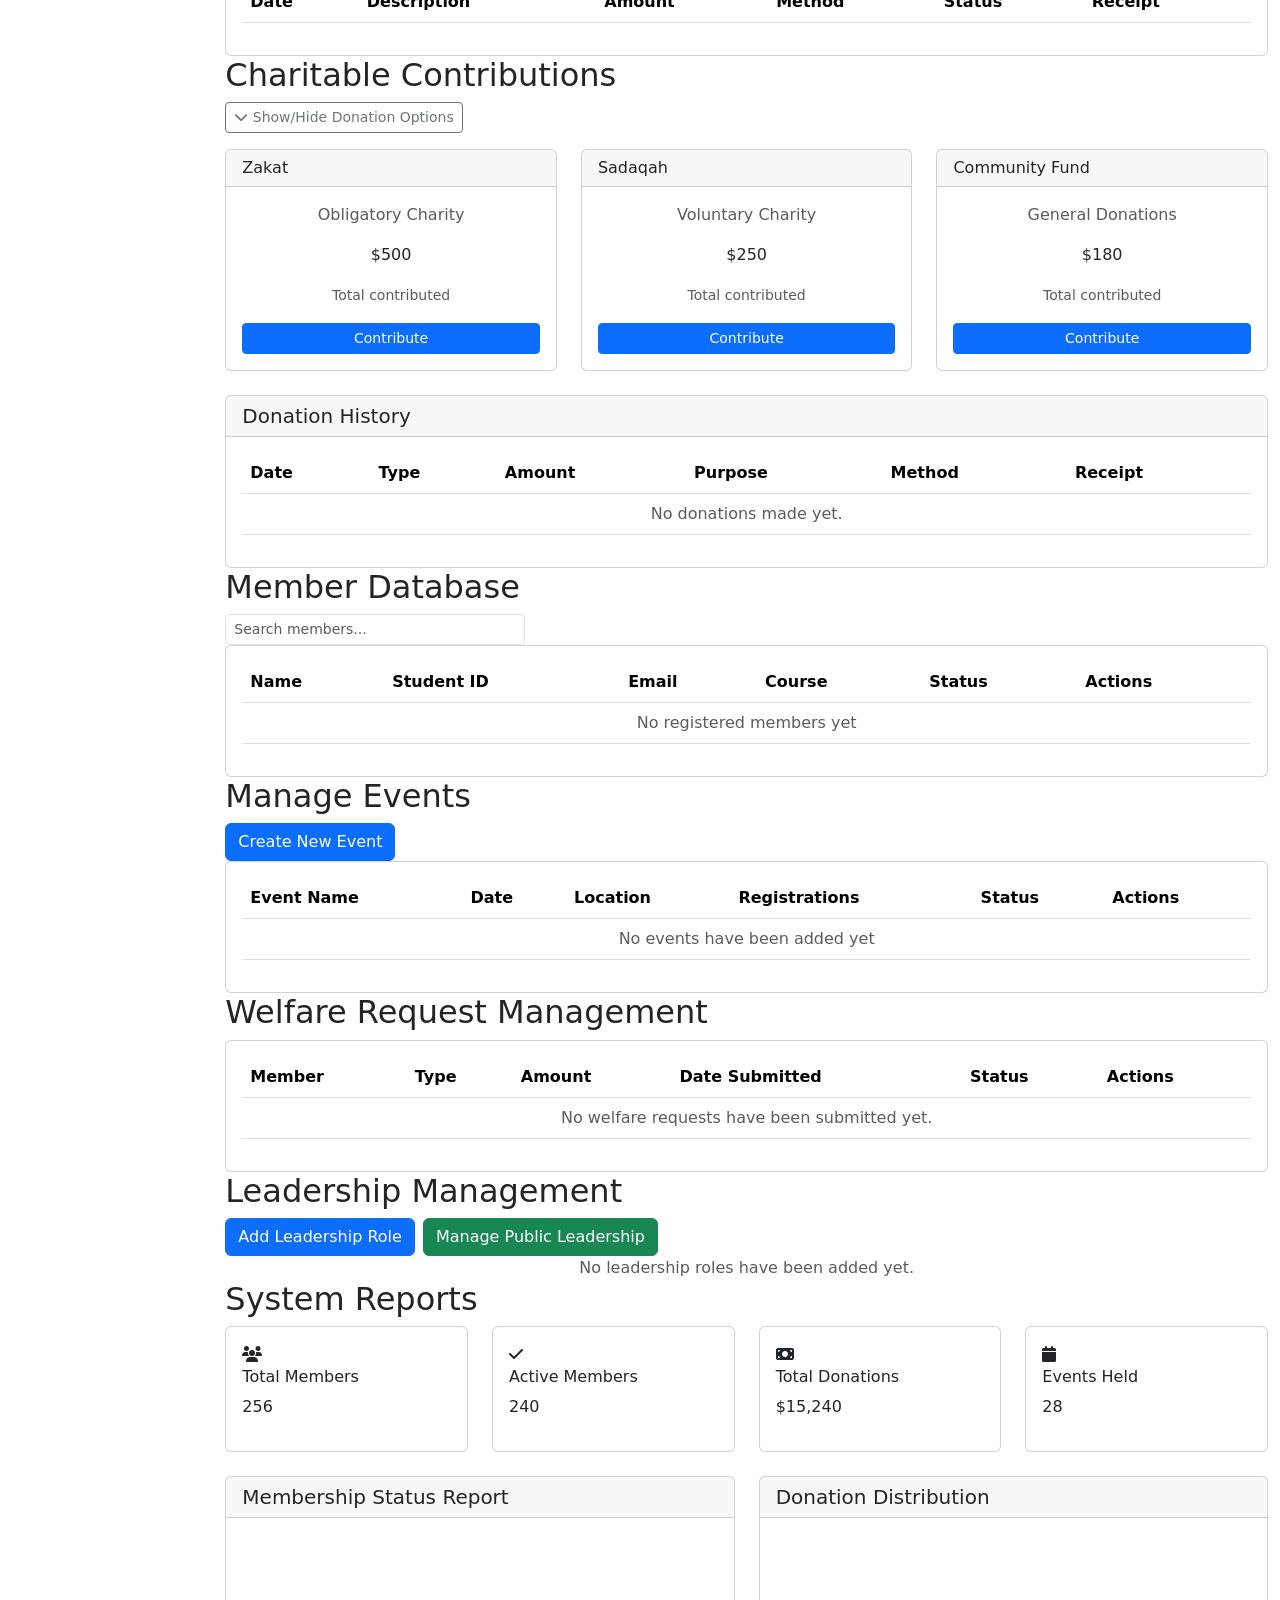
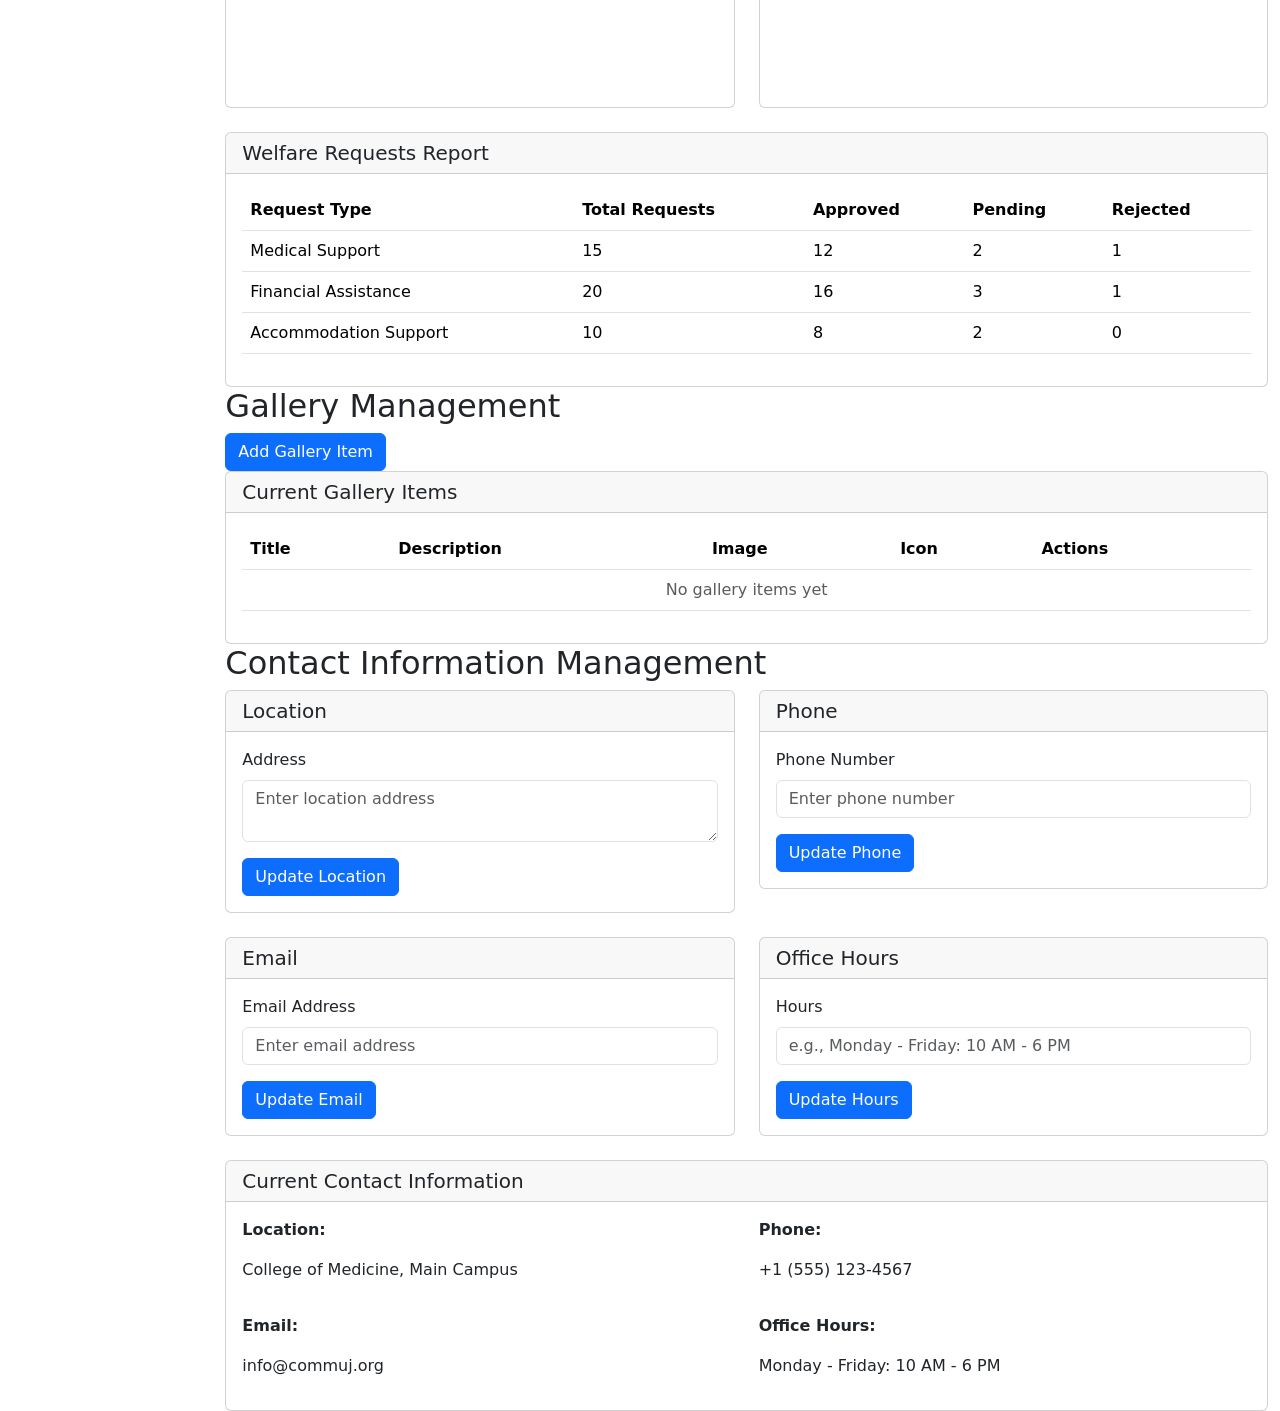
==== commit 8dfaab70: "Update COMMUJ dashboard, payments, resources, and admin features" ====
--- a/index.html
+++ b/index.html
@@ -6,7 +6,7 @@
     <title>COMMUJ - Medical Muslim Students Registration System</title>
     <link href="https://cdn.jsdelivr.net/npm/bootstrap@5.3.0/dist/css/bootstrap.min.css" rel="stylesheet">
     <link rel="stylesheet" href="https://cdnjs.cloudflare.com/ajax/libs/font-awesome/6.4.0/css/all.min.css">
-    <link rel="stylesheet" href="commuj.css">
+    <link rel="stylesheet" href="commuj.css?v=e837ac1">
 </head>
 <body>
     <!-- Landing Page -->
@@ -28,22 +28,10 @@
                             <a class="nav-link" href="#about" onclick="showLanding(); scrollToSection('about')">About Us</a>
                         </li>
                         <li class="nav-item">
-                            <a class="nav-link" href="#mission" onclick="showLanding(); scrollToSection('mission')">What We Do</a>
-                        </li>
-                        <li class="nav-item">
-                            <a class="nav-link" href="#leadership" onclick="showLanding(); scrollToSection('leadership')">Our Leadership</a>
-                        </li>
-                        <li class="nav-item">
-                            <a class="nav-link" href="#gallery" onclick="showLanding(); scrollToSection('gallery')">Gallery</a>
-                        </li>
-                        <li class="nav-item">
                             <a class="nav-link" href="#contact" onclick="showLanding(); scrollToSection('contact')">Contact Us</a>
                         </li>
                         <li class="nav-item">
                             <a class="nav-link" href="javascript:void(0)" onclick="activateAuthTab('login')">Login</a>
-                        </li>
-                        <li class="nav-item">
-                            <a class="nav-link" href="javascript:void(0)" onclick="activateAuthTab('register')">Register</a>
                         </li>
                     </ul>
                 </div>
@@ -186,6 +174,13 @@
                                 </div>
                             </div>
                             <div class="contact-item">
+                                <i class="fab fa-whatsapp"></i>
+                                <div>
+                                    <h6>WhatsApp</h6>
+                                    <p><a href="https://api.whatsapp.com/send?phone=031422167&text=Assalamu%20alaikum%2C%20I%20would%20like%20to%20contact%20COMMUJ." target="_blank" rel="noopener">031422167</a></p>
+                                </div>
+                            </div>
+                            <div class="contact-item">
                                 <i class="fas fa-envelope"></i>
                                 <div>
                                     <h6>Email</h6>
@@ -317,7 +312,7 @@
                                     <option value="finance">Finance Officer</option>
                                 </select>
                             </div>
-                            <button type="submit" class="btn btn-primary w-100 mb-2">Login</button>
+                            <button type="submit" class="btn btn-primary w-100 mb-2" id="loginSubmitBtn">Login</button>
                             <button type="button" class="btn btn-link w-100" onclick="showForgotPassword()">Forgot Password?</button>
                         </form>
                     </div>
@@ -623,35 +618,6 @@
                         </nav>
                     </div>
 
-                    <div class="menu-section" id="adminMenu" style="display:none;">
-                        <h6 class="menu-title">ADMIN PANEL</h6>
-                        <nav class="nav flex-column">
-                            <a href="admin.html" class="nav-link" target="_blank">
-                                <i class="fas fa-sliders-h"></i> Content Manager
-                            </a>
-                            <a href="#" class="nav-link" onclick="switchView('memberDatabase')">
-                                <i class="fas fa-database"></i> Members
-                            </a>
-                            <a href="#" class="nav-link" onclick="switchView('adminEvents')">
-                                <i class="fas fa-calendar-plus"></i> Manage Events
-                            </a>
-                            <a href="#" class="nav-link" onclick="switchView('adminWelfare')">
-                                <i class="fas fa-cogs"></i> Welfare Management
-                            </a>
-                            <a href="#" class="nav-link" onclick="switchView('leadership')">
-                                <i class="fas fa-crown"></i> Leadership
-                            </a>
-                            <a href="#" class="nav-link" onclick="switchView('reports')">
-                                <i class="fas fa-chart-bar"></i> Reports
-                            </a>
-                            <a href="#" class="nav-link" onclick="switchView('adminGallery')">
-                                <i class="fas fa-images"></i> Gallery Management
-                            </a>
-                            <a href="#" class="nav-link" onclick="switchView('adminContact')">
-                                <i class="fas fa-phone"></i> Contact Management
-                            </a>
-                        </nav>
-                    </div>
                 </div>
 
                 <!-- Main Content -->
@@ -966,35 +932,7 @@
                                             <div class="card-header">
                                                 <h5 class="mb-0">Daily Prayer Timetable</h5>
                                             </div>
-                                            <div class="card-body">
-                                                <div class="prayer-schedule">
-                                                    <div class="prayer-item">
-                                                        <span class="prayer-label">Fajr (Dawn)</span>
-                                                        <span class="prayer-time">5:30 AM</span>
-                                                        <span class="iqamah">5:45 AM</span>
-                                                    </div>
-                                                    <div class="prayer-item">
-                                                        <span class="prayer-label">Dhuhr (Noon)</span>
-                                                        <span class="prayer-time">1:15 PM</span>
-                                                        <span class="iqamah">1:30 PM</span>
-                                                    </div>
-                                                    <div class="prayer-item">
-                                                        <span class="prayer-label">Asr (Afternoon)</span>
-                                                        <span class="prayer-time">4:45 PM</span>
-                                                        <span class="iqamah">5:00 PM</span>
-                                                    </div>
-                                                    <div class="prayer-item">
-                                                        <span class="prayer-label">Maghrib (Sunset)</span>
-                                                        <span class="prayer-time">7:20 PM</span>
-                                                        <span class="iqamah">7:35 PM</span>
-                                                    </div>
-                                                    <div class="prayer-item">
-                                                        <span class="prayer-label">Isha (Night)</span>
-                                                        <span class="prayer-time">9:00 PM</span>
-                                                        <span class="iqamah">9:15 PM</span>
-                                                    </div>
-                                                </div>
-                                            </div>
+                                            <div class="card-body" id="prayerTimesDetails"></div>
                                         </div>
                                     </div>
                                     <div class="col-md-6">
@@ -1147,7 +1085,7 @@
                             </button>
                         </div>
 
-                        <div class="row" id="eventsList" style="display:none;">
+                        <div class="row" id="eventsList">
                             <div class="col-12 text-center text-muted">No events have been added yet.</div>
                         </div>
 
@@ -1195,71 +1133,7 @@
                             <h2>Educational Resources</h2>
                         </div>
 
-                        <div class="row">
-                            <div class="col-md-6 mb-3">
-                                <div class="card resource-card">
-                                    <div class="card-header">
-                                        <i class="fas fa-quran"></i> Quranic Studies
-                                    </div>
-                                    <div class="card-body">
-                                        <ul class="resource-list">
-                                            <li><a href="#">Surah Yaseen - Tafsir</a></li>
-                                            <li><a href="#">Memorization Tips</a></li>
-                                            <li><a href="#">Arabic Language Basics</a></li>
-                                            <li><a href="#">Hadith Collections</a></li>
-                                        </ul>
-                                    </div>
-                                </div>
-                            </div>
-
-                            <div class="col-md-6 mb-3">
-                                <div class="card resource-card">
-                                    <div class="card-header">
-                                        <i class="fas fa-book"></i> Islamic Knowledge
-                                    </div>
-                                    <div class="card-body">
-                                        <ul class="resource-list">
-                                            <li><a href="#">Fiqh (Islamic Jurisprudence)</a></li>
-                                            <li><a href="#">Aqeedah (Islamic Beliefs)</a></li>
-                                            <li><a href="#">Islamic History</a></li>
-                                            <li><a href="#">Islamic Ethics</a></li>
-                                        </ul>
-                                    </div>
-                                </div>
-                            </div>
-
-                            <div class="col-md-6 mb-3">
-                                <div class="card resource-card">
-                                    <div class="card-header">
-                                        <i class="fas fa-video"></i> Video Lectures
-                                    </div>
-                                    <div class="card-body">
-                                        <ul class="resource-list">
-                                            <li><a href="#">Islamic Scholars Lectures</a></li>
-                                            <li><a href="#">Student Life & Islam</a></li>
-                                            <li><a href="#">Da'wah Training</a></li>
-                                            <li><a href="#">Islamic Psychology</a></li>
-                                        </ul>
-                                    </div>
-                                </div>
-                            </div>
-
-                            <div class="col-md-6 mb-3">
-                                <div class="card resource-card">
-                                    <div class="card-header">
-                                        <i class="fas fa-download"></i> Downloads
-                                    </div>
-                                    <div class="card-body">
-                                        <ul class="resource-list">
-                                            <li><a href="#">Prayer Times App</a></li>
-                                            <li><a href="#">Quran Reader</a></li>
-                                            <li><a href="#">Islamic Calendar</a></li>
-                                            <li><a href="#">Study Guides</a></li>
-                                        </ul>
-                                    </div>
-                                </div>
-                            </div>
-                        </div>
+                        <div id="resourcesGrid"></div>
                     </div>
 
                     <!-- Welfare View -->
@@ -1410,36 +1284,8 @@
                                     <div class="card-header">
                                         <h5 class="mb-0">Payment Status</h5>
                                     </div>
-                                    <div class="card-body">
-                                        <div class="payment-status-item">
-                                            <p><strong>Membership Dues</strong></p>
-                                            <div class="progress mb-2">
-                                                <div class="progress-bar bg-success" style="width: 100%">
-                                                    Paid
-                                                </div>
-                                            </div>
-                                            <small class="text-muted">Amount: $50 | Paid: April 1, 2024</small>
-                                        </div>
-                                        <hr>
-                                        <div class="payment-status-item">
-                                            <p><strong>Activity Fee</strong></p>
-                                            <div class="progress mb-2">
-                                                <div class="progress-bar bg-warning" style="width: 50%">
-                                                    Partially Paid
-                                                </div>
-                                            </div>
-                                            <small class="text-muted">Amount: $30 | Paid: $15 | Due: $15</small>
-                                        </div>
-                                        <hr>
-                                        <div class="payment-status-item">
-                                            <p><strong>Special Events</strong></p>
-                                            <div class="progress mb-2">
-                                                <div class="progress-bar" style="width: 0%">
-                                                    Not Paid
-                                                </div>
-                                            </div>
-                                            <small class="text-muted">Amount: $25 | Due: April 30, 2024</small>
-                                        </div>
+                                    <div class="card-body" id="paymentStatusSummary">
+                                        <p class="text-muted mb-0">No payment has been made yet.</p>
                                     </div>
                                 </div>
                             </div>
@@ -1449,19 +1295,19 @@
                                     <div class="card-header">
                                         <h5 class="mb-0">Payment Summary</h5>
                                     </div>
-                                    <div class="card-body">
+                                    <div class="card-body" id="paymentSummaryDetails">
                                         <table class="table table-borderless">
                                             <tr>
                                                 <td><strong>Total Due:</strong></td>
-                                                <td>$40</td>
+                                                <td>$0</td>
                                             </tr>
                                             <tr>
                                                 <td><strong>Total Paid:</strong></td>
-                                                <td>$65</td>
+                                                <td>$0</td>
                                             </tr>
                                             <tr>
                                                 <td><strong>Next Due Date:</strong></td>
-                                                <td>May 15, 2024</td>
+                                                <td>Not set</td>
                                             </tr>
                                         </table>
                                         <button class="btn btn-primary w-100" onclick="showPaymentModal()">Make Payment</button>
@@ -1481,26 +1327,12 @@
                                             <th>Date</th>
                                             <th>Description</th>
                                             <th>Amount</th>
+                                            <th>Method</th>
                                             <th>Status</th>
                                             <th>Receipt</th>
                                         </tr>
                                     </thead>
-                                    <tbody>
-                                        <tr>
-                                            <td>April 1, 2024</td>
-                                            <td>Membership Dues</td>
-                                            <td>$50</td>
-                                            <td><span class="badge bg-success">Completed</span></td>
-                                            <td><a href="#">Download</a></td>
-                                        </tr>
-                                        <tr>
-                                            <td>March 20, 2024</td>
-                                            <td>Seminar Registration</td>
-                                            <td>$15</td>
-                                            <td><span class="badge bg-success">Completed</span></td>
-                                            <td><a href="#">Download</a></td>
-                                        </tr>
-                                    </tbody>
+                                    <tbody id="paymentHistoryList"></tbody>
                                 </table>
                             </div>
                         </div>
@@ -1574,23 +1406,13 @@
                                             <th>Type</th>
                                             <th>Amount</th>
                                             <th>Purpose</th>
+                                            <th>Method</th>
                                             <th>Receipt</th>
                                         </tr>
                                     </thead>
-                                    <tbody>
+                                    <tbody id="donationHistoryList">
                                         <tr>
-                                            <td>April 25, 2024</td>
-                                            <td>Zakat</td>
-                                            <td>$100</td>
-                                            <td>General Charity</td>
-                                            <td><a href="#">Download</a></td>
-                                        </tr>
-                                        <tr>
-                                            <td>April 20, 2024</td>
-                                            <td>Sadaqah</td>
-                                            <td>$50</td>
-                                            <td>Medical Fund</td>
-                                            <td><a href="#">Download</a></td>
+                                            <td colspan="6" class="text-center text-muted">No donations made yet.</td>
                                         </tr>
                                     </tbody>
                                 </table>
@@ -2002,6 +1824,83 @@
         </div>
     </div>
 
+    <!-- Edit Profile Modal -->
+    <div class="modal fade" id="editProfileModal" tabindex="-1">
+        <div class="modal-dialog modal-lg">
+            <div class="modal-content">
+                <div class="modal-header">
+                    <h5 class="modal-title">Edit Profile</h5>
+                    <button type="button" class="btn-close" data-bs-dismiss="modal"></button>
+                </div>
+                <div class="modal-body">
+                    <form id="editProfileForm">
+                        <div class="row">
+                            <div class="col-md-6 mb-3">
+                                <label class="form-label">Full Name</label>
+                                <input type="text" class="form-control" id="editFullName" required>
+                            </div>
+                            <div class="col-md-6 mb-3">
+                                <label class="form-label">Student ID</label>
+                                <input type="text" class="form-control" id="editStudentId" required>
+                            </div>
+                            <div class="col-md-6 mb-3">
+                                <label class="form-label">Email</label>
+                                <input type="email" class="form-control" id="editEmail" required>
+                            </div>
+                            <div class="col-md-6 mb-3">
+                                <label class="form-label">Phone</label>
+                                <input type="tel" class="form-control" id="editPhone" required>
+                            </div>
+                            <div class="col-md-6 mb-3">
+                                <label class="form-label">Degree Type</label>
+                                <select class="form-select" id="editDegreeType" required>
+                                    <option value="degree">Degree</option>
+                                    <option value="diploma">Diploma</option>
+                                </select>
+                            </div>
+                            <div class="col-md-6 mb-3">
+                                <label class="form-label">Course</label>
+                                <input type="text" class="form-control" id="editCourse" required>
+                            </div>
+                            <div class="col-md-6 mb-3">
+                                <label class="form-label">Year of Study</label>
+                                <input type="text" class="form-control" id="editYearOfStudy" required>
+                            </div>
+                            <div class="col-md-6 mb-3">
+                                <label class="form-label">Gender</label>
+                                <select class="form-select" id="editGender" required>
+                                    <option value="male">Male</option>
+                                    <option value="female">Female</option>
+                                    <option value="other">Other</option>
+                                </select>
+                            </div>
+                            <div class="col-md-6 mb-3">
+                                <label class="form-label">Nationality</label>
+                                <input type="text" class="form-control" id="editNationality">
+                            </div>
+                            <div class="col-md-6 mb-3">
+                                <label class="form-label">Emergency Contact</label>
+                                <input type="text" class="form-control" id="editEmergencyContact">
+                            </div>
+                            <div class="col-md-6 mb-3">
+                                <label class="form-label">Local Guardian</label>
+                                <input type="text" class="form-control" id="editLocalGuardian">
+                            </div>
+                            <div class="col-md-12 mb-3">
+                                <label class="form-label">Home Address</label>
+                                <textarea class="form-control" id="editHomeAddress" rows="2"></textarea>
+                            </div>
+                        </div>
+                    </form>
+                </div>
+                <div class="modal-footer">
+                    <button type="button" class="btn btn-secondary" data-bs-dismiss="modal">Cancel</button>
+                    <button type="button" class="btn btn-primary" onclick="saveProfileChanges()">Save Changes</button>
+                </div>
+            </div>
+        </div>
+    </div>
+
     <!-- Payment Modal -->
     <div class="modal fade" id="paymentModal" tabindex="-1">
         <div class="modal-dialog">
@@ -2028,19 +1927,24 @@
                         </div>
                         <div class="mb-3">
                             <label class="form-label">Payment Method</label>
-                            <select class="form-select" required>
+                            <select class="form-select" id="paymentMethod" onchange="updatePaymentInstructions('payment')" required>
                                 <option value="">Select payment method</option>
-                                <option value="creditCard">Credit Card</option>
+                                <option value="mpesaStk">M-Pesa STK Push</option>
                                 <option value="bankTransfer">Bank Transfer</option>
-                                <option value="paypal">PayPal</option>
+                                <option value="numberTransfer">Normal Transfer Number</option>
                                 <option value="cash">Cash Payment</option>
                             </select>
                         </div>
+                        <div id="paymentInstructions" class="alert alert-info d-none mb-0"></div>
+                        <div class="mb-3 d-none" id="paymentMpesaPhoneGroup">
+                            <label class="form-label">M-Pesa Phone Number</label>
+                            <input type="tel" class="form-control" id="paymentMpesaPhone" placeholder="2547XXXXXXXX">
+                        </div>
                     </form>
                 </div>
                 <div class="modal-footer">
                     <button type="button" class="btn btn-secondary" data-bs-dismiss="modal">Cancel</button>
-                    <button type="button" class="btn btn-primary" onclick="processPayment()">Proceed to Payment</button>
+                    <button type="button" class="btn btn-primary" onclick="processPayment()">Send Payment</button>
                 </div>
             </div>
         </div>
@@ -2062,12 +1966,18 @@
                         </div>
                         <div class="mb-3">
                             <label class="form-label">Payment Method</label>
-                            <select class="form-select" required>
+                            <select class="form-select" id="donationPaymentMethod" onchange="updatePaymentInstructions('donation')" required>
                                 <option value="">Select payment method</option>
-                                <option value="creditCard">Credit Card</option>
+                                <option value="mpesaStk">M-Pesa STK Push</option>
                                 <option value="bankTransfer">Bank Transfer</option>
+                                <option value="numberTransfer">Normal Transfer Number</option>
                                 <option value="cash">Cash</option>
                             </select>
+                        </div>
+                        <div id="donationPaymentInstructions" class="alert alert-info d-none mb-0"></div>
+                        <div class="mb-3 d-none" id="donationMpesaPhoneGroup">
+                            <label class="form-label">M-Pesa Phone Number</label>
+                            <input type="tel" class="form-control" id="donationMpesaPhone" placeholder="2547XXXXXXXX">
                         </div>
                         <div class="form-check mb-3">
                             <input type="checkbox" class="form-check-input" id="anonymousDonation">
@@ -2079,7 +1989,7 @@
                 </div>
                 <div class="modal-footer">
                     <button type="button" class="btn btn-secondary" data-bs-dismiss="modal">Cancel</button>
-                    <button type="button" class="btn btn-primary" onclick="submitDonation()">Donate</button>
+                    <button type="button" class="btn btn-primary" onclick="submitDonation()">Send Donation</button>
                 </div>
             </div>
         </div>
@@ -2357,6 +2267,6 @@
 
     <script src="https://cdn.jsdelivr.net/npm/bootstrap@5.3.0/dist/js/bootstrap.bundle.min.js"></script>
     <script src="https://cdn.jsdelivr.net/npm/chart.js@3.9.1/dist/chart.min.js"></script>
-    <script src="commuj.javascript"></script>
+    <script src="commuj.javascript?v=user-events-visible-20260507"></script>
 </body>
 </html>
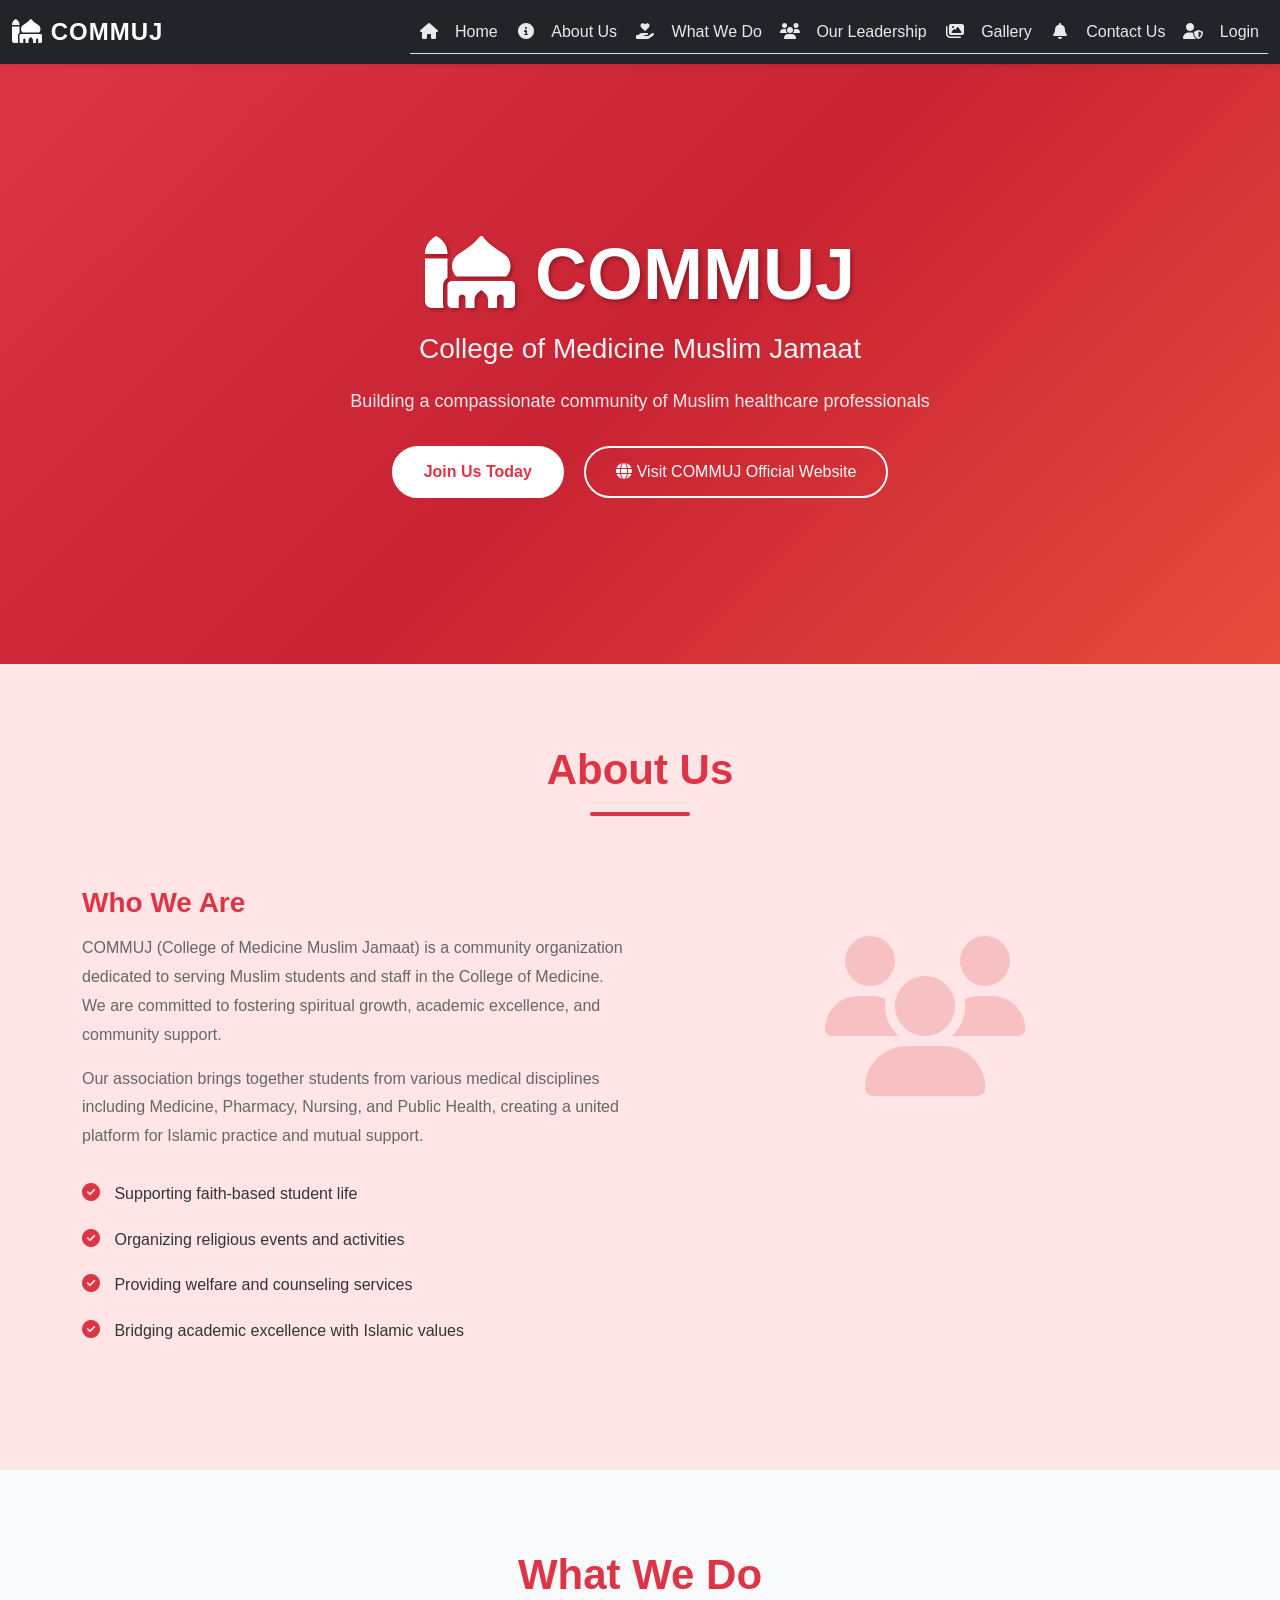
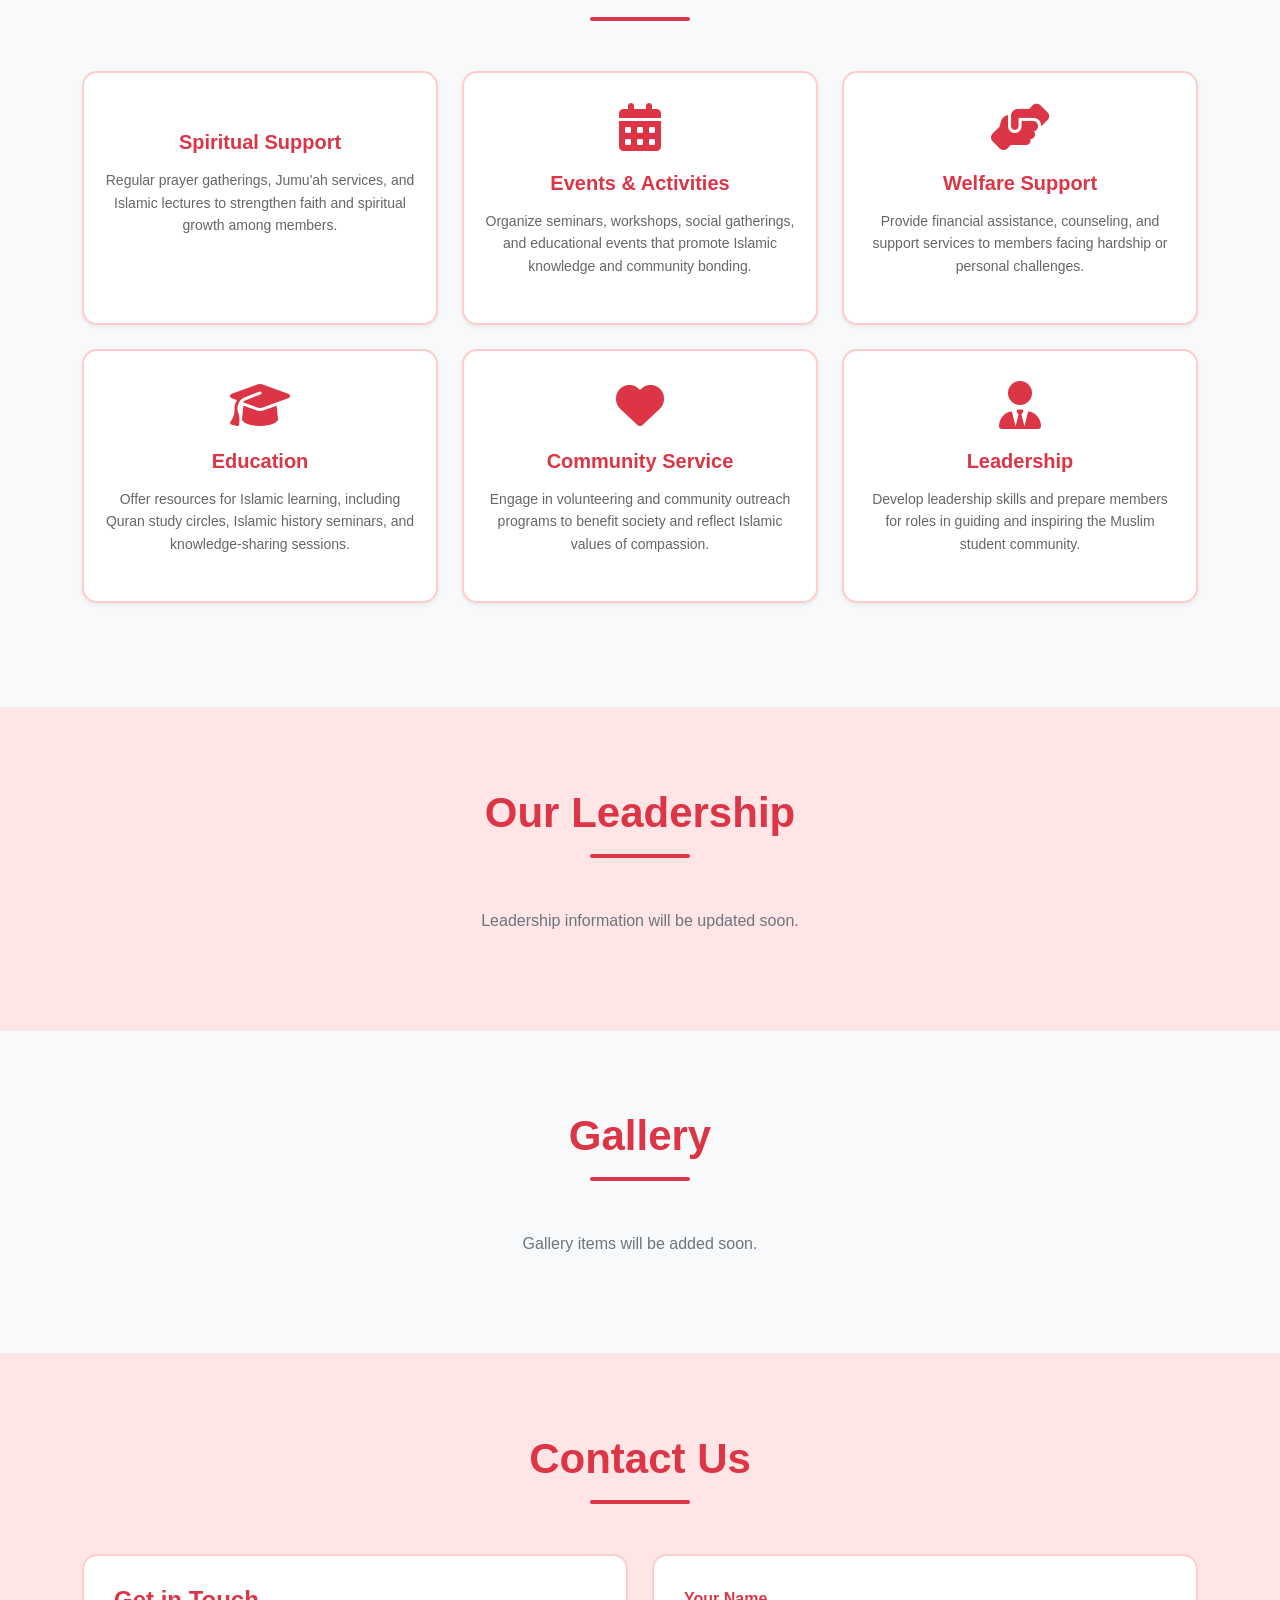
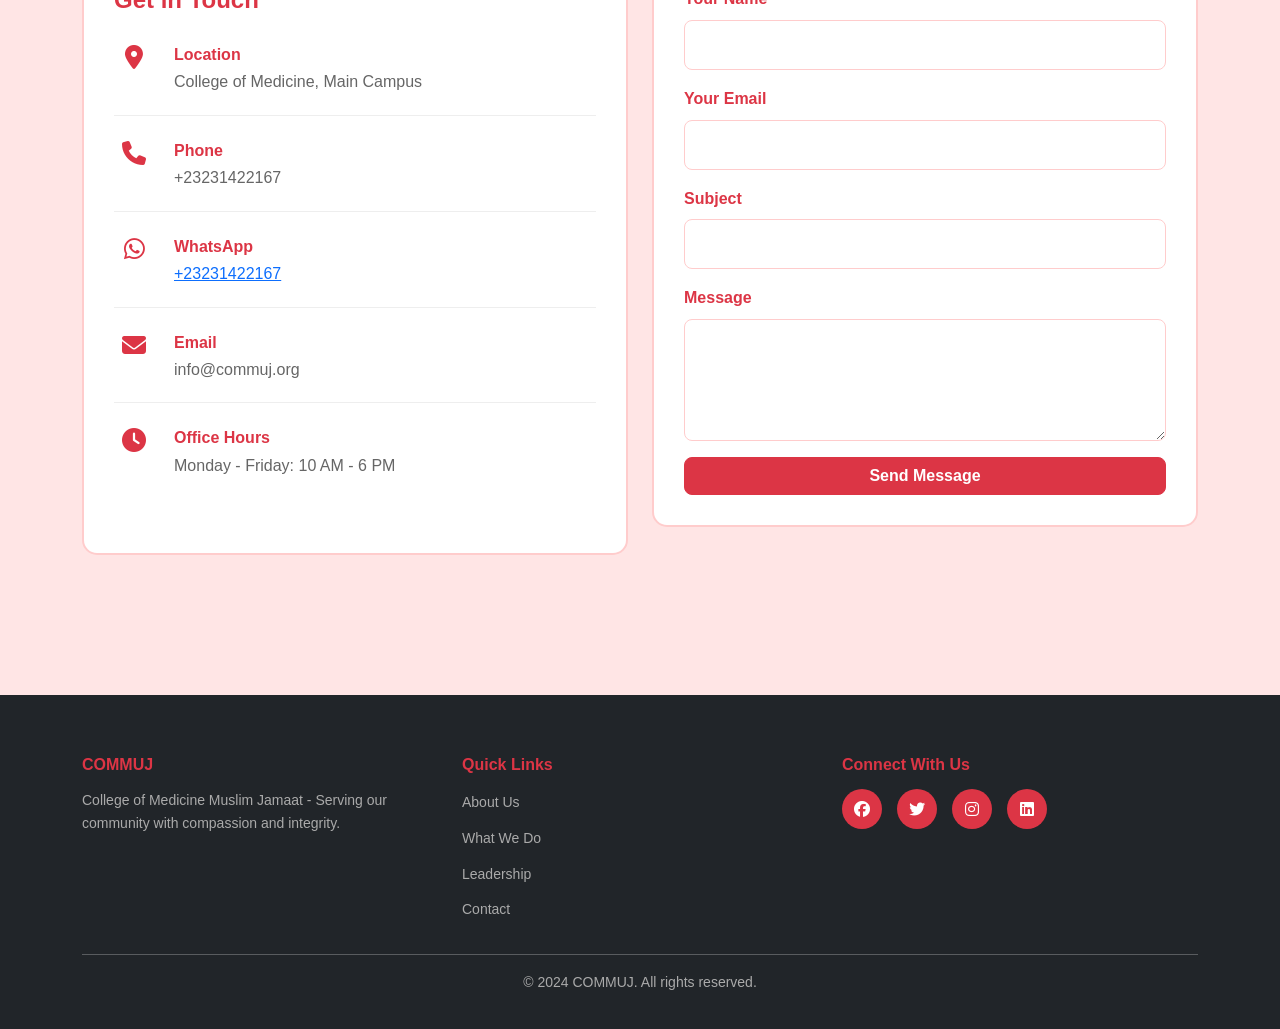
==== commit ce393547: "Update COMMUJ site and admin religious sections" ====
--- a/index.html
+++ b/index.html
@@ -22,16 +22,25 @@
                 <div class="collapse navbar-collapse" id="navbarNav">
                     <ul class="navbar-nav ms-auto nav nav-tabs" role="tablist">
                         <li class="nav-item">
-                            <a class="nav-link" href="#home" onclick="showLanding(); scrollToSection('home')">Home</a>
+                            <a class="nav-link" href="#home" onclick="showLanding(); scrollToSection('home')"><i class="fas fa-home"></i> Home</a>
                         </li>
                         <li class="nav-item">
-                            <a class="nav-link" href="#about" onclick="showLanding(); scrollToSection('about')">About Us</a>
+                            <a class="nav-link" href="#about" onclick="showLanding(); scrollToSection('about')"><i class="fas fa-circle-info"></i> About Us</a>
                         </li>
                         <li class="nav-item">
-                            <a class="nav-link" href="#contact" onclick="showLanding(); scrollToSection('contact')">Contact Us</a>
+                            <a class="nav-link" href="#mission" onclick="showLanding(); scrollToSection('mission')"><i class="fas fa-hand-holding-heart"></i> What We Do</a>
                         </li>
                         <li class="nav-item">
-                            <a class="nav-link" href="javascript:void(0)" onclick="activateAuthTab('login')">Login</a>
+                            <a class="nav-link" href="#leadership" onclick="showLanding(); scrollToSection('leadership')"><i class="fas fa-users"></i> Our Leadership</a>
+                        </li>
+                        <li class="nav-item">
+                            <a class="nav-link" href="#gallery" onclick="showLanding(); scrollToSection('gallery')"><i class="fas fa-images"></i> Gallery</a>
+                        </li>
+                        <li class="nav-item">
+                            <a class="nav-link" href="#contact" onclick="showLanding(); scrollToSection('contact')"><i class="fas fa-bell"></i> Contact Us</a>
+                        </li>
+                        <li class="nav-item">
+                            <a class="nav-link" href="javascript:void(0)" onclick="activateAuthTab('login')"><i class="fas fa-user-shield"></i> Login</a>
                         </li>
                     </ul>
                 </div>
@@ -170,14 +179,14 @@
                                 <i class="fas fa-phone"></i>
                                 <div>
                                     <h6>Phone</h6>
-                                    <p>+1 (555) 123-4567</p>
+                                    <p>+23231422167</p>
                                 </div>
                             </div>
                             <div class="contact-item">
                                 <i class="fab fa-whatsapp"></i>
                                 <div>
                                     <h6>WhatsApp</h6>
-                                    <p><a href="https://api.whatsapp.com/send?phone=031422167&text=Assalamu%20alaikum%2C%20I%20would%20like%20to%20contact%20COMMUJ." target="_blank" rel="noopener">031422167</a></p>
+                                    <p><a href="https://api.whatsapp.com/send?phone=23231422167&text=Assalamu%20alaikum%2C%20I%20would%20like%20to%20contact%20COMMUJ." target="_blank" rel="noopener">+23231422167</a></p>
                                 </div>
                             </div>
                             <div class="contact-item">
@@ -626,10 +635,23 @@
                     <div id="dashboardView" class="view-container active">
                         <!-- Animated Welcome Banner -->
                         <div class="welcome-banner">
-                            <h1 class="welcome-text">
-                                <i class="fas fa-star"></i> Welcome to COMMUJ <i class="fas fa-star"></i>
-                            </h1>
-                            <p class="welcome-subtext">College of Medicine Muslim Jamaat Association</p>
+                            <div class="welcome-kicker">
+                                <span><i class="fas fa-bell"></i> Notifications</span>
+                                <span><i class="fas fa-triangle-exclamation"></i> Warnings</span>
+                                <span><i class="fas fa-circle-check"></i> Success</span>
+                                <span><i class="fas fa-chart-line"></i> Reports</span>
+                                <span><i class="fas fa-users"></i> Users</span>
+                                <span><i class="fas fa-user-shield"></i> Admins</span>
+                            </div>
+                            <div class="welcome-marquee" aria-label="Welcome to COMMUJ College Of Medicine">
+                                <div class="welcome-marquee__track">
+                                    <span><i class="fas fa-star"></i> Welcome to COMMUJ, College Of Medicine</span>
+                                    <span><i class="fas fa-mosque"></i> Muslim Jamaat Association</span>
+                                    <span><i class="fas fa-star"></i> Welcome to COMMUJ, College Of Medicine</span>
+                                    <span><i class="fas fa-mosque"></i> Muslim Jamaat Association</span>
+                                </div>
+                            </div>
+                            <p class="welcome-subtext">A smarter member space for community, service, learning, and leadership.</p>
                         </div>
 
                         <!-- Daily Hadith Reminder Section -->
@@ -955,24 +977,9 @@
                                         <h5 class="mb-0">Jumu'ah Prayer Information</h5>
                                     </div>
                                     <div class="card-body">
-                                        <div class="alert alert-info">
-                                            <i class="fas fa-bell"></i> Jumu'ah prayer information will appear here when added.
-                                        </div>
-                                        <table class="table">
-                                            <thead>
-                                                <tr>
-                                                    <th>Date</th>
-                                                    <th>Time</th>
-                                                    <th>Khutbah Topic</th>
-                                                    <th>Speaker</th>
-                                                </tr>
-                                            </thead>
-                                            <tbody>
-                                                <tr>
-                                                    <td colspan="4" class="text-center text-muted">No Jumu'ah reminders have been added yet.</td>
-                                                </tr>
-                                            </tbody>
-                                        </table>
+                                        <div id="jummahDetails">
+                                            <p class="text-center text-muted mb-0">No Jumu'ah reminders have been added yet.</p>
+                                        </div>
                                         <button class="btn btn-primary"><i class="fas fa-bell"></i> Subscribe to Reminders</button>
                                     </div>
                                 </div>
@@ -982,47 +989,11 @@
                             <div id="ramadanTab" class="tab-pane fade">
                                 <div class="card">
                                     <div class="card-header">
-                                        <h5 class="mb-0">Ramadan 1445 H (March 2024)</h5>
+                                        <h5 class="mb-0">Ramadan Schedule</h5>
                                     </div>
                                     <div class="card-body">
-                                        <table class="table table-sm">
-                                            <thead>
-                                                <tr>
-                                                    <th>Event</th>
-                                                    <th>Date</th>
-                                                    <th>Time</th>
-                                                </tr>
-                                            </thead>
-                                            <tbody>
-                                                <tr>
-                                                    <td>Ramadan Begins</td>
-                                                    <td>March 12, 2024</td>
-                                                    <td>-</td>
-                                                </tr>
-                                                <tr>
-                                                    <td>Iftar (Breaking of Fast)</td>
-                                                    <td>Daily</td>
-                                                    <td>6:45 PM</td>
-                                                </tr>
-                                                <tr>
-                                                    <td>Suhoor (Pre-dawn meal)</td>
-                                                    <td>Daily</td>
-                                                    <td>5:15 AM</td>
-                                                </tr>
-                                                <tr>
-                                                    <td>Taraweeh Prayer</td>
-                                                    <td>Nightly</td>
-                                                    <td>9:30 PM</td>
-                                                </tr>
-                                                <tr>
-                                                    <td>Eid ul-Fitr Celebration</td>
-                                                    <td>April 10, 2024</td>
-                                                    <td>8:30 AM</td>
-                                                </tr>
-                                            </tbody>
-                                        </table>
-                                        <div class="alert alert-info mt-3">
-                                            <strong>Community Iftar:</strong> Join us for communal iftar every evening in the main hall
+                                        <div id="ramadanDetails">
+                                            <p class="text-center text-muted mb-0">No Ramadan schedule has been added yet.</p>
                                         </div>
                                     </div>
                                 </div>
@@ -1030,42 +1001,9 @@
 
                             <!-- Lectures Tab -->
                             <div id="lecturesTab" class="tab-pane fade">
-                                <div class="row">
-                                    <div class="col-md-6 mb-3">
-                                        <div class="card">
-                                            <div class="card-header">
-                                                <h6 class="mb-0">Islamic Lectures Series</h6>
-                                            </div>
-                                            <div class="card-body">
-                                                <div class="lecture-item">
-                                                    <strong>Quran Study Circle</strong>
-                                                    <small class="d-block text-muted">Every Tuesday, 6:00 PM - 7:30 PM</small>
-                                                    <p>Join our weekly Quran recitation and tafsir sessions</p>
-                                                </div>
-                                                <hr>
-                                                <div class="lecture-item">
-                                                    <strong>Da'wah & Islamic Knowledge</strong>
-                                                    <small class="d-block text-muted">Every Thursday, 7:00 PM - 8:30 PM</small>
-                                                    <p>Learn about Islamic principles and contemporary issues</p>
-                                                </div>
-                                                <hr>
-                                                <div class="lecture-item">
-                                                    <strong>Islamic History Series</strong>
-                                                    <small class="d-block text-muted">Every Saturday, 3:00 PM - 4:30 PM</small>
-                                                    <p>Explore the rich history of Islamic civilization</p>
-                                                </div>
-                                            </div>
-                                        </div>
-                                    </div>
-                                    <div class="col-md-6 mb-3">
-                                        <div class="card">
-                                            <div class="card-header">
-                                                <h6 class="mb-0">Upcoming Lectures</h6>
-                                            </div>
-                                            <div class="card-body">
-                                                <p class="text-center text-muted mb-0">No lectures have been added yet.</p>
-                                            </div>
-                                        </div>
+                                <div id="lecturesDetails" class="row">
+                                    <div class="col-12">
+                                        <p class="text-center text-muted mb-0">No Islamic lectures have been added yet.</p>
                                     </div>
                                 </div>
                             </div>
@@ -1143,103 +1081,7 @@
                             <button class="btn btn-primary" onclick="showWelfareModal()">Submit Welfare Request</button>
                         </div>
 
-                        <div class="row mb-4">
-                            <div class="col-md-3">
-                                <div class="card stats-card">
-                                    <div class="card-body">
-                                        <div class="stat-icon">
-                                            <i class="fas fa-hands-helping"></i>
-                                        </div>
-                                        <h6>Total Requests</h6>
-                                        <p class="stat-value">3</p>
-                                    </div>
-                                </div>
-                            </div>
-                            <div class="col-md-3">
-                                <div class="card stats-card">
-                                    <div class="card-body">
-                                        <div class="stat-icon">
-                                            <i class="fas fa-check"></i>
-                                        </div>
-                                        <h6>Approved</h6>
-                                        <p class="stat-value">2</p>
-                                    </div>
-                                </div>
-                            </div>
-                            <div class="col-md-3">
-                                <div class="card stats-card">
-                                    <div class="card-body">
-                                        <div class="stat-icon">
-                                            <i class="fas fa-hourglass-half"></i>
-                                        </div>
-                                        <h6>Pending</h6>
-                                        <p class="stat-value">1</p>
-                                    </div>
-                                </div>
-                            </div>
-                            <div class="col-md-3">
-                                <div class="card stats-card">
-                                    <div class="card-body">
-                                        <div class="stat-icon">
-                                            <i class="fas fa-times"></i>
-                                        </div>
-                                        <h6>Rejected</h6>
-                                        <p class="stat-value">0</p>
-                                    </div>
-                                </div>
-                            </div>
-                        </div>
-
                         <div class="card">
-                            <div class="card-header d-flex justify-content-between align-items-center">
-                                <h5 class="mb-0">Available Welfare Categories</h5>
-                                <button class="btn btn-sm btn-outline-secondary" onclick="toggleSection('welfareCategoriesDetails')">
-                                    <i class="fas fa-chevron-down"></i>
-                                </button>
-                            </div>
-                            <div class="card-body" id="welfareCategoriesDetails">
-                                <div class="row">
-                                    <div class="col-md-6 mb-3">
-                                        <div class="welfare-category">
-                                            <h6><i class="fas fa-money-bill"></i> Financial Assistance</h6>
-                                            <p class="text-muted">Emergency financial support for deserving members</p>
-                                        </div>
-                                    </div>
-                                    <div class="col-md-6 mb-3">
-                                        <div class="welfare-category">
-                                            <h6><i class="fas fa-hospital"></i> Medical Support</h6>
-                                            <p class="text-muted">Assistance with medical bills and healthcare</p>
-                                        </div>
-                                    </div>
-                                    <div class="col-md-6 mb-3">
-                                        <div class="welfare-category">
-                                            <h6><i class="fas fa-home"></i> Accommodation Support</h6>
-                                            <p class="text-muted">Help with housing and accommodation needs</p>
-                                        </div>
-                                    </div>
-                                    <div class="col-md-6 mb-3">
-                                        <div class="welfare-category">
-                                            <h6><i class="fas fa-utensils"></i> Food Support</h6>
-                                            <p class="text-muted">Food assistance, especially during Ramadan</p>
-                                        </div>
-                                    </div>
-                                    <div class="col-md-6 mb-3">
-                                        <div class="welfare-category">
-                                            <h6><i class="fas fa-heart"></i> Counseling</h6>
-                                            <p class="text-muted">Emotional and academic counseling support</p>
-                                        </div>
-                                    </div>
-                                    <div class="col-md-6 mb-3">
-                                        <div class="welfare-category">
-                                            <h6><i class="fas fa-ambulance"></i> Emergency Support</h6>
-                                            <p class="text-muted">Urgent assistance in emergency situations</p>
-                                        </div>
-                                    </div>
-                                </div>
-                            </div>
-                        </div>
-
-                        <div class="card mt-3">
                             <div class="card-header">
                                 <h5 class="mb-0">Your Welfare Requests</h5>
                             </div>
@@ -1253,18 +1095,9 @@
                                             <th>Amount</th>
                                         </tr>
                                     </thead>
-                                    <tbody>
+                                    <tbody id="welfareRequestsTableBody">
                                         <tr>
-                                            <td>Medical Support</td>
-                                            <td>April 20, 2024</td>
-                                            <td><span class="badge bg-success">Approved</span></td>
-                                            <td>$500</td>
-                                        </tr>
-                                        <tr>
-                                            <td>Financial Assistance</td>
-                                            <td>April 15, 2024</td>
-                                            <td><span class="badge bg-warning text-dark">Pending</span></td>
-                                            <td>$300</td>
+                                            <td colspan="4" class="text-center text-muted">No welfare requests submitted yet.</td>
                                         </tr>
                                     </tbody>
                                 </table>
@@ -1758,7 +1591,7 @@
                                     </div>
                                     <div class="col-md-6">
                                         <p><strong>Phone:</strong></p>
-                                        <p id="displayPhone">+1 (555) 123-4567</p>
+                                        <p id="displayPhone">+23231422167</p>
                                     </div>
                                 </div>
                                 <div class="row mt-3">
--- a/commuj.css
+++ b/commuj.css
@@ -0,0 +1,1628 @@
+/* COMMUJ - Complete CSS Stylesheet */
+
+:root {
+    --primary-color: #dc3545;
+    --secondary-color: #c82333;
+    --accent-color: #e74c3c;
+    --success-color: #28a745;
+    --warning-color: #ffc107;
+    --danger-color: #dc3545;
+    --info-color: #17a2b8;
+    --light-bg: #ffe5e5;
+    --dark-text: #212529;
+    --border-color: #ffcccc;
+    --shadow: 0 0.125rem 0.25rem rgba(0, 0, 0, 0.075);
+    --shadow-lg: 0 1rem 3rem rgba(0, 0, 0, 0.175);
+}
+
+* {
+    margin: 0;
+    padding: 0;
+    box-sizing: border-box;
+}
+
+body {
+    font-family: 'Segoe UI', Tahoma, Geneva, Verdana, sans-serif;
+    background-color: var(--light-bg);
+    color: var(--dark-text);
+    line-height: 1.6;
+    overflow-x: hidden;
+}
+
+/* AUTHENTICATION */
+.landing-page {
+    display: none;
+    min-height: 100vh;
+}
+
+.landing-page.active {
+    display: block !important;
+}
+
+/* LANDING PAGE HERO SECTION */
+.landing-hero {
+    background: linear-gradient(135deg, #dc3545 0%, #c82333 50%, #e74c3c 100%);
+    color: white;
+    padding: 100px 20px;
+    text-align: center;
+    min-height: 600px;
+    display: flex;
+    align-items: center;
+    justify-content: center;
+}
+
+.hero-content {
+    max-width: 700px;
+}
+
+.hero-title {
+    font-size: 72px;
+    font-weight: 700;
+    margin-bottom: 10px;
+    text-shadow: 2px 2px 4px rgba(0, 0, 0, 0.3);
+}
+
+.hero-subtitle {
+    font-size: 28px;
+    margin-bottom: 15px;
+    opacity: 0.95;
+}
+
+.hero-description {
+    font-size: 18px;
+    margin-bottom: 30px;
+    opacity: 0.9;
+}
+
+.hero-buttons {
+    margin-top: 30px;
+}
+
+.hero-buttons .btn {
+    font-size: 16px;
+    padding: 12px 30px;
+    border-radius: 50px;
+    transition: all 0.3s ease;
+}
+
+.hero-buttons .btn-primary {
+    background-color: white;
+    color: #dc3545;
+    border: 2px solid white;
+}
+
+.hero-buttons .btn-primary:hover {
+    transform: translateY(-3px);
+    box-shadow: 0 10px 25px rgba(0, 0, 0, 0.3);
+}
+
+.hero-buttons .btn-outline-light {
+    border-width: 2px;
+}
+
+.hero-buttons .btn-outline-light:hover {
+    background-color: rgba(255, 255, 255, 0.2);
+    transform: translateY(-3px);
+}
+
+/* LANDING SECTIONS */
+.landing-section {
+    padding: 80px 20px;
+    border-top: 1px solid #eee;
+}
+
+.landing-section.bg-light {
+    background-color: #ffe5e5;
+}
+
+.section-title {
+    text-align: center;
+    font-size: 42px;
+    font-weight: 700;
+    color: var(--primary-color);
+    margin-bottom: 50px;
+    position: relative;
+    padding-bottom: 20px;
+}
+
+.section-title::after {
+    content: '';
+    position: absolute;
+    bottom: 0;
+    left: 50%;
+    transform: translateX(-50%);
+    width: 100px;
+    height: 4px;
+    background-color: var(--primary-color);
+    border-radius: 2px;
+}
+
+/* ABOUT SECTION */
+.about-content {
+    padding: 20px 0;
+}
+
+.about-content h4 {
+    color: var(--primary-color);
+    font-weight: 700;
+    margin-bottom: 15px;
+    font-size: 28px;
+}
+
+.about-content p {
+    color: #666;
+    line-height: 1.8;
+    margin-bottom: 15px;
+    font-size: 16px;
+}
+
+.about-features {
+    list-style: none;
+    padding: 0;
+    margin-top: 20px;
+}
+
+.about-features li {
+    padding: 10px 0;
+    color: #333;
+    font-size: 16px;
+}
+
+.about-features i {
+    color: var(--primary-color);
+    margin-right: 10px;
+    font-size: 18px;
+}
+
+.about-image {
+    display: flex;
+    align-items: center;
+    justify-content: center;
+    min-height: 300px;
+}
+
+/* MISSION CARDS */
+.mission-card {
+    background: white;
+    border: 2px solid #ffcccc;
+    border-radius: 15px;
+    padding: 30px 20px;
+    text-align: center;
+    transition: all 0.3s ease;
+    height: 100%;
+    box-shadow: var(--shadow);
+}
+
+.mission-card:hover {
+    transform: translateY(-10px);
+    border-color: var(--primary-color);
+    box-shadow: var(--shadow-lg);
+}
+
+.mission-card i {
+    font-size: 48px;
+    color: var(--primary-color);
+    margin-bottom: 20px;
+}
+
+.mission-card h5 {
+    color: var(--primary-color);
+    font-weight: 700;
+    margin-bottom: 15px;
+    font-size: 20px;
+}
+
+.mission-card p {
+    color: #666;
+    font-size: 14px;
+    line-height: 1.6;
+}
+
+/* LEADERSHIP SECTION */
+.leadership-card {
+    background: white;
+    border: 2px solid #ffcccc;
+    border-radius: 15px;
+    padding: 30px 15px;
+    text-align: center;
+    transition: all 0.3s ease;
+    height: 100%;
+    cursor: pointer;
+}
+
+.leadership-card:hover {
+    transform: translateY(-10px);
+    border-color: var(--primary-color);
+    box-shadow: var(--shadow-lg);
+}
+
+.leader-photo {
+    display: flex;
+    justify-content: center;
+    margin-bottom: 20px;
+    color: var(--primary-color);
+    opacity: 0.7;
+}
+
+.leadership-card h6 {
+    color: var(--primary-color);
+    font-weight: 700;
+    margin-bottom: 8px;
+    font-size: 18px;
+}
+
+.leadership-card .position {
+    font-weight: 600;
+    color: #333;
+    margin-bottom: 8px;
+}
+
+.leadership-card .bio {
+    color: #999;
+    font-size: 14px;
+}
+
+/* GALLERY SECTION */
+.gallery-item {
+    background: white;
+    border: 2px solid #ffcccc;
+    border-radius: 15px;
+    padding: 40px 20px;
+    text-align: center;
+    transition: all 0.3s ease;
+    height: 100%;
+    cursor: pointer;
+}
+
+.gallery-item:hover {
+    transform: translateY(-10px);
+    border-color: var(--primary-color);
+    box-shadow: var(--shadow-lg);
+}
+
+.gallery-image {
+    color: var(--primary-color);
+    margin-bottom: 20px;
+    opacity: 0.7;
+    transition: all 0.3s ease;
+}
+
+.gallery-item:hover .gallery-image {
+    opacity: 1;
+    transform: scale(1.1);
+}
+
+.gallery-item h6 {
+    color: var(--primary-color);
+    font-weight: 700;
+    margin-bottom: 10px;
+    font-size: 18px;
+}
+
+.gallery-item p {
+    color: #999;
+    font-size: 14px;
+}
+
+/* CONTACT SECTION */
+.contact-info {
+    padding: 30px;
+    background: white;
+    border-radius: 15px;
+    border: 2px solid #ffcccc;
+}
+
+.contact-info h5 {
+    color: var(--primary-color);
+    font-weight: 700;
+    margin-bottom: 30px;
+    font-size: 24px;
+}
+
+.contact-item {
+    display: flex;
+    gap: 20px;
+    margin-bottom: 25px;
+    padding-bottom: 20px;
+    border-bottom: 1px solid #eee;
+}
+
+.contact-item:last-child {
+    border-bottom: none;
+}
+
+.contact-item i {
+    font-size: 24px;
+    color: var(--primary-color);
+    width: 40px;
+    text-align: center;
+}
+
+.contact-item h6 {
+    color: var(--primary-color);
+    font-weight: 700;
+    margin-bottom: 5px;
+}
+
+.contact-item p {
+    color: #666;
+    margin: 0;
+}
+
+.contact-form {
+    background: white;
+    padding: 30px;
+    border-radius: 15px;
+    border: 2px solid #ffcccc;
+}
+
+.contact-form .form-control {
+    border: 1px solid #ffcccc;
+    border-radius: 8px;
+    padding: 12px;
+}
+
+.contact-form .form-control:focus {
+    border-color: var(--primary-color);
+    box-shadow: 0 0 0 0.2rem rgba(220, 53, 69, 0.25);
+}
+
+.contact-form .form-label {
+    color: var(--primary-color);
+    font-weight: 600;
+    margin-bottom: 8px;
+}
+
+/* FOOTER */
+.landing-footer {
+    background-color: #212529;
+    color: white;
+    padding: 60px 20px 20px;
+    margin-top: 60px;
+}
+
+.landing-footer h6 {
+    color: var(--primary-color);
+    font-weight: 700;
+    margin-bottom: 15px;
+    font-size: 16px;
+}
+
+.landing-footer p {
+    color: #aaa;
+    font-size: 14px;
+    line-height: 1.6;
+}
+
+.landing-footer ul {
+    list-style: none;
+    padding: 0;
+}
+
+.landing-footer ul li {
+    margin-bottom: 10px;
+}
+
+.landing-footer ul li a {
+    color: #aaa;
+    text-decoration: none;
+    transition: color 0.3s ease;
+    font-size: 14px;
+}
+
+.landing-footer ul li a:hover {
+    color: var(--primary-color);
+}
+
+.social-links {
+    display: flex;
+    gap: 15px;
+}
+
+.social-links a {
+    display: inline-flex;
+    align-items: center;
+    justify-content: center;
+    width: 40px;
+    height: 40px;
+    background-color: var(--primary-color);
+    border-radius: 50%;
+    color: white;
+    text-decoration: none;
+    transition: all 0.3s ease;
+}
+
+.social-links a:hover {
+    background-color: white;
+    color: var(--primary-color);
+    transform: translateY(-3px);
+}
+
+/* AUTHENTICATION */
+.auth-page {
+    display: none;
+    min-height: 100vh;
+    background: linear-gradient(135deg, #dc3545 0%, #c82333 50%, #e74c3c 100%);
+    align-items: center;
+    justify-content: center;
+    padding: 20px;
+}
+
+.auth-page.active {
+    display: flex !important;
+}
+
+.auth-container {
+    width: 100%;
+    max-width: 600px;
+}
+
+.auth-card {
+    background: white;
+    border-radius: 15px;
+    box-shadow: var(--shadow-lg);
+    padding: 40px;
+    animation: slideIn 0.5s ease-out;
+}
+
+@keyframes slideIn {
+    from {
+        opacity: 0;
+        transform: translateY(20px);
+    }
+    to {
+        opacity: 1;
+        transform: translateY(0);
+    }
+}
+
+/* Welcome Animation */
+@keyframes welcomeSlideIn {
+    0% {
+        opacity: 0;
+        transform: translateX(-50px);
+    }
+    100% {
+        opacity: 1;
+        transform: translateX(0);
+    }
+}
+
+@keyframes welcomeFadeInScale {
+    0% {
+        opacity: 0;
+        transform: scale(0.8);
+    }
+    100% {
+        opacity: 1;
+        transform: scale(1);
+    }
+}
+
+@keyframes welcomePulse {
+    0%, 100% {
+        opacity: 1;
+    }
+    50% {
+        opacity: 0.8;
+    }
+}
+
+.welcome-banner {
+    background:
+        radial-gradient(circle at 12% 20%, rgba(255,255,255,0.18), transparent 24%),
+        linear-gradient(135deg, #991b1b 0%, #dc3545 48%, #111827 100%);
+    color: white;
+    padding: 28px;
+    border-radius: 12px;
+    margin-bottom: 30px;
+    box-shadow: 0 12px 30px rgba(17, 24, 39, 0.22);
+    animation: welcomeSlideIn 0.6s ease-out;
+    overflow: hidden;
+    position: relative;
+}
+
+.welcome-kicker {
+    display: flex;
+    flex-wrap: wrap;
+    gap: 10px;
+    margin-bottom: 16px;
+}
+
+.welcome-kicker span {
+    display: inline-flex;
+    align-items: center;
+    gap: 7px;
+    padding: 6px 10px;
+    border: 1px solid rgba(255,255,255,0.22);
+    border-radius: 999px;
+    background: rgba(255,255,255,0.1);
+    font-size: 12px;
+    font-weight: 700;
+}
+
+.welcome-marquee {
+    overflow: hidden;
+    white-space: nowrap;
+}
+
+.welcome-marquee__track {
+    display: inline-flex;
+    gap: 42px;
+    min-width: max-content;
+    animation: welcomeMarquee 18s linear infinite;
+}
+
+.welcome-marquee__track span {
+    display: inline-flex;
+    align-items: center;
+    gap: 12px;
+    font-size: 30px;
+    font-weight: 800;
+    letter-spacing: 0;
+}
+
+@keyframes welcomeMarquee {
+    from {
+        transform: translateX(0);
+    }
+    to {
+        transform: translateX(-50%);
+    }
+}
+
+.welcome-subtext {
+    font-size: 16px;
+    margin: 14px 0 0;
+    opacity: 0.95;
+    animation: welcomePulse 3s ease-in-out infinite;
+}
+
+/* Hadith Styles */
+.hadith-section {
+    background: linear-gradient(135deg, rgba(220, 53, 69, 0.05) 0%, rgba(200, 35, 51, 0.05) 100%);
+    border: 2px solid var(--border-color);
+    border-radius: 12px;
+    padding: 25px;
+    margin-bottom: 30px;
+    box-shadow: 0 2px 8px rgba(0, 0, 0, 0.1);
+}
+
+.hadith-header {
+    display: flex;
+    align-items: center;
+    margin-bottom: 20px;
+}
+
+.hadith-icon {
+    font-size: 32px;
+    color: var(--primary-color);
+    margin-right: 15px;
+}
+
+.hadith-title {
+    font-size: 20px;
+    font-weight: 700;
+    color: var(--primary-color);
+    margin: 0;
+}
+
+.hadith-content {
+    background: white;
+    border-left: 4px solid var(--primary-color);
+    padding: 20px;
+    border-radius: 8px;
+    font-style: italic;
+    color: #333;
+    line-height: 1.8;
+    font-size: 15px;
+    margin-bottom: 15px;
+}
+
+.hadith-reference {
+    text-align: right;
+    color: var(--primary-color);
+    font-weight: 600;
+    font-size: 13px;
+    margin-top: 10px;
+}
+
+.hadith-translation {
+    background: #f8f9fa;
+    padding: 15px;
+    border-radius: 8px;
+    color: #555;
+    margin-top: 10px;
+    font-size: 14px;
+    line-height: 1.7;
+}
+
+.hadith-nav {
+    display: flex;
+    justify-content: space-between;
+    align-items: center;
+    margin-top: 15px;
+}
+
+.hadith-btn {
+    background-color: var(--primary-color);
+    color: white;
+    border: none;
+    padding: 8px 15px;
+    border-radius: 6px;
+    cursor: pointer;
+    font-weight: 600;
+    transition: all 0.3s ease;
+}
+
+.hadith-btn:hover {
+    background-color: var(--secondary-color);
+    transform: translateY(-2px);
+    box-shadow: 0 3px 8px rgba(220, 53, 69, 0.3);
+}
+
+.hadith-counter {
+    color: var(--primary-color);
+    font-weight: 600;
+}
+
+
+.logo-icon {
+    font-size: 60px;
+    color: var(--primary-color);
+    margin-bottom: 15px;
+}
+
+.brand-title {
+    color: var(--primary-color);
+    font-weight: 700;
+    font-size: 32px;
+    letter-spacing: 1px;
+}
+
+.auth-tabs {
+    border-bottom: 2px solid var(--border-color);
+}
+
+.auth-tabs .nav-link {
+    color: var(--dark-text);
+    border: none;
+    border-bottom: 3px solid transparent;
+    font-weight: 600;
+    margin-bottom: -2px;
+    transition: all 0.3s ease;
+}
+
+.auth-tabs .nav-link:hover,
+.auth-tabs .nav-link.active {
+    color: var(--primary-color);
+    border-bottom-color: var(--primary-color);
+}
+
+.form-label {
+    font-weight: 600;
+    color: var(--dark-text);
+    margin-bottom: 8px;
+}
+
+.form-control,
+.form-select {
+    border: 1px solid var(--border-color);
+    border-radius: 8px;
+    padding: 10px 15px;
+    transition: all 0.3s ease;
+}
+
+.form-control:focus,
+.form-select:focus {
+    border-color: var(--primary-color);
+    box-shadow: 0 0 0 0.2rem rgba(217, 70, 166, 0.25);
+}
+
+.btn-primary {
+    background-color: var(--primary-color);
+    border-color: var(--primary-color);
+    font-weight: 600;
+    border-radius: 8px;
+    transition: all 0.3s ease;
+}
+
+.btn-primary:hover {
+    background-color: var(--secondary-color);
+    border-color: var(--secondary-color);
+    transform: translateY(-2px);
+    box-shadow: var(--shadow-lg);
+}
+
+.btn-success {
+    background-color: var(--success-color);
+    border-color: var(--success-color);
+    font-weight: 600;
+}
+
+.btn-success:hover {
+    background-color: #218838;
+}
+
+/* DASHBOARD */
+.dashboard-container {
+    display: none;
+    min-height: 100vh;
+    background-color: var(--light-bg);
+}
+
+.dashboard-container.active {
+    display: block;
+}
+
+.navbar {
+    box-shadow: var(--shadow);
+}
+
+.navbar-brand {
+    font-weight: 700;
+    font-size: 24px;
+    letter-spacing: 1px;
+}
+
+.navbar-text {
+    color: white;
+    font-weight: 600;
+}
+
+.navbar .nav-link {
+    color: rgba(255,255,255,0.9) !important;
+    padding: 0.5rem 0.75rem;
+    border: none;
+    border-radius: 0.375rem;
+    margin-bottom: 0;
+}
+
+.navbar .nav-link:hover,
+.navbar .nav-link.active {
+    color: #ffffff !important;
+    background-color: rgba(255,255,255,0.15);
+}
+
+.navbar .nav-tabs .nav-link {
+    border: 1px solid transparent;
+    border-radius: 0.375rem;
+}
+
+.navbar .nav-tabs .nav-link.active {
+    background-color: rgba(255,255,255,0.2);
+}
+
+/* SIDEBAR */
+.sidebar-menu {
+    background-color: white;
+    border-right: 1px solid var(--border-color);
+    padding: 20px 0;
+    max-height: calc(100vh - 56px);
+    overflow-y: auto;
+    position: sticky;
+    top: 56px;
+}
+
+.menu-section {
+    padding: 15px 20px;
+    border-bottom: 1px solid var(--border-color);
+}
+
+.menu-title {
+    color: var(--primary-color);
+    font-size: 12px;
+    font-weight: 700;
+    text-transform: uppercase;
+    letter-spacing: 1px;
+    margin-bottom: 15px;
+}
+
+.nav-link {
+    color: var(--dark-text);
+    padding: 12px 20px;
+    border-left: 3px solid transparent;
+    transition: all 0.3s ease;
+    margin-bottom: 5px;
+    border-radius: 0 5px 5px 0;
+    font-weight: 500;
+}
+
+.nav-link:hover {
+    color: var(--primary-color);
+    background-color: rgba(217, 70, 166, 0.05);
+    border-left-color: var(--primary-color);
+}
+
+.nav-link.active {
+    color: white;
+    background-color: var(--primary-color);
+    border-left-color: var(--accent-color);
+}
+
+.nav-link i {
+    margin-right: 12px;
+    width: 20px;
+    text-align: center;
+}
+
+/* MAIN CONTENT */
+.main-content {
+    padding: 30px;
+    min-height: calc(100vh - 56px);
+}
+
+.view-container {
+    display: none;
+}
+
+.view-container.active {
+    display: block;
+    animation: fadeIn 0.3s ease-in;
+}
+
+@keyframes fadeIn {
+    from {
+        opacity: 0;
+    }
+    to {
+        opacity: 1;
+    }
+}
+
+.page-header {
+    margin-bottom: 30px;
+    display: flex;
+    justify-content: space-between;
+    align-items: center;
+}
+
+.page-header h2 {
+    color: var(--primary-color);
+    font-weight: 700;
+    margin: 0;
+}
+
+/* CARDS */
+.card {
+    border: 1px solid var(--border-color);
+    border-radius: 10px;
+    box-shadow: var(--shadow);
+    transition: all 0.3s ease;
+    margin-bottom: 20px;
+}
+
+.card:hover {
+    box-shadow: var(--shadow-lg);
+    transform: translateY(-5px);
+}
+
+.card-header {
+    background-color: rgba(217, 70, 166, 0.05);
+    border-bottom: 1px solid var(--border-color);
+    border-radius: 10px 10px 0 0;
+    padding: 15px 20px;
+    font-weight: 600;
+    color: var(--primary-color);
+}
+
+.card-body {
+    padding: 20px;
+}
+
+/* STATS */
+.stats-card {
+    text-align: center;
+    cursor: pointer;
+}
+
+.stats-card:hover {
+    transform: scale(1.05);
+}
+
+.stat-icon {
+    font-size: 40px;
+    margin-bottom: 15px;
+    color: var(--primary-color);
+}
+
+.stat-icon.active-members {
+    color: #28a745;
+}
+
+.stat-icon.upcoming-events {
+    color: #007bff;
+}
+
+.stat-icon.dues-payment {
+    color: #ffc107;
+}
+
+.stat-icon.announcements {
+    color: #dc3545;
+}
+
+.card-title {
+    font-size: 14px;
+    color: #6c757d;
+    text-transform: uppercase;
+    letter-spacing: 0.5px;
+    margin-bottom: 10px;
+}
+
+.stat-value {
+    font-size: 28px;
+    font-weight: 700;
+    color: var(--primary-color);
+    margin: 0;
+}
+
+/* PROFILE */
+.profile-card {
+    text-align: center;
+    border: 2px solid var(--border-color);
+}
+
+.profile-photo {
+    font-size: 80px;
+    color: var(--primary-color);
+    margin-bottom: 15px;
+}
+
+.profile-card h5 {
+    color: var(--primary-color);
+    font-weight: 700;
+}
+
+/* PRAYER TIMES */
+.prayer-schedule {
+    display: flex;
+    flex-direction: column;
+    gap: 15px;
+}
+
+.prayer-item {
+    display: flex;
+    justify-content: space-between;
+    align-items: center;
+    padding: 15px;
+    background-color: var(--light-bg);
+    border-left: 4px solid var(--primary-color);
+    border-radius: 5px;
+    transition: all 0.3s ease;
+}
+
+.prayer-item:hover {
+    background-color: rgba(217, 70, 166, 0.1);
+    transform: translateX(5px);
+}
+
+.prayer-label {
+    font-weight: 600;
+    color: var(--primary-color);
+    flex: 1;
+}
+
+.prayer-time {
+    font-weight: 700;
+    color: var(--dark-text);
+    font-size: 16px;
+    margin-right: 15px;
+}
+
+.prayer-time-item {
+    display: flex;
+    justify-content: space-between;
+    padding: 10px 0;
+    border-bottom: 1px solid var(--border-color);
+}
+
+.prayer-time-item:last-child {
+    border-bottom: none;
+}
+
+.prayer-name {
+    font-weight: 600;
+    color: var(--dark-text);
+}
+
+.prayer-time-value {
+    color: var(--primary-color);
+    font-weight: 700;
+}
+
+.iqamah {
+    background-color: var(--primary-color);
+    color: white;
+    padding: 5px 12px;
+    border-radius: 5px;
+    font-size: 12px;
+    font-weight: 600;
+}
+
+/* EVENTS */
+.event-card {
+    border-left: 4px solid var(--primary-color);
+}
+
+.event-card:hover {
+    transform: translateY(-10px);
+}
+
+.event-header {
+    background-color: rgba(217, 70, 166, 0.1);
+    color: var(--primary-color);
+}
+
+.event-header h6 {
+    font-weight: 700;
+}
+
+/* WELFARE */
+.welfare-category {
+    padding: 15px;
+    background-color: var(--light-bg);
+    border-radius: 8px;
+    transition: all 0.3s ease;
+}
+
+.welfare-category:hover {
+    background-color: rgba(217, 70, 166, 0.1);
+    transform: translateY(-3px);
+}
+
+.welfare-category h6 {
+    color: var(--primary-color);
+    font-weight: 700;
+    margin-bottom: 8px;
+}
+
+.welfare-category p {
+    margin: 0;
+    font-size: 14px;
+}
+
+/* PAYMENTS */
+.payment-status-item {
+    margin-bottom: 15px;
+}
+
+.payment-status-item p {
+    margin-bottom: 8px;
+    font-weight: 600;
+}
+
+.progress {
+    height: 20px;
+    background-color: #e9ecef;
+}
+
+.progress-bar {
+    background-color: var(--primary-color);
+    display: flex;
+    align-items: center;
+    justify-content: center;
+    color: white;
+    font-size: 12px;
+    font-weight: 600;
+}
+
+/* DONATIONS */
+.donation-card {
+    text-align: center;
+    border: 2px solid var(--border-color);
+}
+
+.donation-header {
+    background: linear-gradient(135deg, #dc3545 0%, #c82333 100%);
+    color: white;
+}
+
+/* RESOURCES */
+.resource-card {
+    transition: all 0.3s ease;
+}
+
+.resource-card:hover {
+    transform: translateY(-10px);
+    box-shadow: var(--shadow-lg);
+}
+
+.resource-card .card-header {
+    background-color: rgba(217, 70, 166, 0.1);
+    color: var(--primary-color);
+}
+
+.resource-list {
+    list-style: none;
+    padding: 0;
+}
+
+.resource-list li {
+    padding: 8px 0;
+    border-bottom: 1px solid var(--border-color);
+}
+
+.resource-list li:last-child {
+    border-bottom: none;
+}
+
+.resource-list a {
+    color: var(--primary-color);
+    text-decoration: none;
+    font-weight: 500;
+    transition: all 0.3s ease;
+}
+
+.resource-list a:hover {
+    color: var(--secondary-color);
+    text-decoration: underline;
+}
+
+/* BENEFITS */
+.benefits-list {
+    list-style: none;
+    padding: 0;
+}
+
+.benefits-list li {
+    padding: 8px 0;
+    color: var(--dark-text);
+}
+
+.benefits-list i {
+    color: var(--success-color);
+    margin-right: 10px;
+    font-weight: 700;
+}
+
+/* LECTURES */
+.lecture-item {
+    margin-bottom: 15px;
+    padding-bottom: 15px;
+}
+
+.lecture-item:last-child {
+    border-bottom: none;
+    margin-bottom: 0;
+    padding-bottom: 0;
+}
+
+.lecture-item strong {
+    color: var(--primary-color);
+    display: block;
+    margin-bottom: 5px;
+}
+
+.lecture-item p {
+    margin: 5px 0;
+    font-size: 14px;
+}
+
+/* LEADERSHIP */
+.leadership-card {
+    text-align: center;
+    border: 2px solid var(--border-color);
+    transition: all 0.3s ease;
+}
+
+.leadership-card:hover {
+    transform: translateY(-10px);
+    box-shadow: var(--shadow-lg);
+}
+
+.leadership-icon {
+    font-size: 50px;
+    color: var(--primary-color);
+    margin-bottom: 15px;
+}
+
+/* TABLES */
+.table {
+    margin-bottom: 0;
+}
+
+.table thead {
+    background-color: rgba(217, 70, 166, 0.1);
+}
+
+.table thead th {
+    color: var(--primary-color);
+    font-weight: 700;
+    border-bottom: 2px solid var(--border-color);
+}
+
+.table tbody tr:hover {
+    background-color: rgba(217, 70, 166, 0.05);
+}
+
+.table-hover tbody tr:hover {
+    color: inherit;
+}
+
+/* BADGES */
+.badge {
+    padding: 6px 12px;
+    font-weight: 600;
+    border-radius: 20px;
+}
+
+.badge.bg-success {
+    background-color: var(--success-color) !important;
+}
+
+.badge.bg-warning {
+    background-color: var(--warning-color) !important;
+}
+
+.badge.bg-danger {
+    background-color: var(--danger-color) !important;
+}
+
+.badge.bg-info {
+    background-color: var(--info-color) !important;
+}
+
+/* MODALS */
+.modal-content {
+    border-radius: 15px;
+    border: 1px solid var(--border-color);
+}
+
+.modal-header {
+    background: linear-gradient(135deg, #dc3545 0%, #c82333 100%);
+    color: white;
+    border-radius: 15px 15px 0 0;
+}
+
+.modal-header .btn-close {
+    filter: brightness(0) invert(1);
+}
+
+.modal-title {
+    font-weight: 700;
+}
+
+/* LEADER DETAILS MODAL */
+.leader-photo-modal {
+    margin-bottom: 20px;
+}
+
+.leader-details p {
+    margin-bottom: 10px;
+}
+
+/* GALLERY IMAGE MODAL */
+#galleryImage {
+    border-radius: 10px;
+    box-shadow: var(--shadow);
+}
+
+/* ALERTS */
+.alert {
+    border-radius: 8px;
+    border: none;
+}
+
+.alert-info {
+    background-color: rgba(23, 162, 184, 0.1);
+    color: #0c5460;
+}
+
+.alert-warning {
+    background-color: rgba(255, 193, 7, 0.1);
+    color: #856404;
+}
+
+.alert-success {
+    background-color: rgba(40, 167, 69, 0.1);
+    color: #155724;
+}
+
+.alert-danger {
+    background-color: rgba(220, 53, 69, 0.1);
+    color: #721c24;
+}
+
+/* ANNOUNCEMENTS */
+.announcement-item {
+    margin-bottom: 15px;
+    padding-bottom: 15px;
+    border-bottom: 1px solid var(--border-color);
+}
+
+.announcement-item:last-child {
+    border-bottom: none;
+    margin-bottom: 0;
+    padding-bottom: 0;
+}
+
+.announcement-item strong {
+    color: var(--primary-color);
+}
+
+.announcement-item p {
+    margin-bottom: 5px;
+}
+
+/* MEETINGS */
+.meeting-item {
+    padding: 12px 0;
+    border-bottom: 1px solid var(--border-color);
+    transition: all 0.3s ease;
+}
+
+.meeting-item:last-child {
+    border-bottom: none;
+}
+
+.meeting-item:hover {
+    background-color: rgba(217, 70, 166, 0.05);
+    padding-left: 8px;
+}
+
+/* ISLAMIC EVENT CALENDAR */
+.event-calendar-item {
+    background: linear-gradient(135deg, rgba(217, 70, 166, 0.1) 0%, rgba(236, 72, 153, 0.05) 100%);
+    border: 2px solid var(--border-color);
+    border-radius: 10px;
+    padding: 15px;
+    text-align: center;
+    transition: all 0.3s ease;
+    cursor: pointer;
+}
+
+.event-calendar-item:hover {
+    border-color: var(--primary-color);
+    box-shadow: var(--shadow-lg);
+    transform: translateY(-5px);
+}
+
+.event-date {
+    font-size: 24px;
+    font-weight: 700;
+    color: var(--primary-color);
+}
+
+/* TOGGLE/COLLAPSE SECTIONS */
+.toggle-btn {
+    background: none;
+    border: 1px solid #dee2e6;
+    color: #6c757d;
+    cursor: pointer;
+    padding: 6px 12px;
+    border-radius: 4px;
+    transition: all 0.3s ease;
+    font-size: 14px;
+}
+
+.toggle-btn:hover {
+    background-color: #f8f9fa;
+    border-color: var(--primary-color);
+    color: var(--primary-color);
+}
+
+.toggle-btn i {
+    transition: transform 0.3s ease;
+}
+
+.hidden-section {
+    display: none;
+}
+
+.shown-section {
+    display: block;
+    animation: slideDown 0.3s ease-out;
+}
+
+@keyframes slideDown {
+    from {
+        opacity: 0;
+        transform: translateY(-10px);
+    }
+    to {
+        opacity: 1;
+        transform: translateY(0);
+    }
+}
+
+.collapsible-header {
+    display: flex;
+    justify-content: space-between;
+    align-items: center;
+    cursor: pointer;
+    user-select: none;
+}
+
+.collapsible-header:hover {
+    opacity: 0.8;
+}
+
+.event-date {
+    font-size: 24px;
+    font-weight: 700;
+    color: var(--primary-color);
+    margin-bottom: 8px;
+}
+
+.event-calendar-item h6 {
+    color: var(--dark-text);
+    font-weight: 700;
+    margin-bottom: 8px;
+}
+
+/* WELFARE STATUS */
+.welfare-status-item {
+    background-color: rgba(217, 70, 166, 0.05);
+    padding: 12px;
+    border-radius: 8px;
+}
+
+/* PAYMENT MINI */
+.payment-mini {
+    background-color: var(--light-bg);
+    padding: 15px;
+    border-radius: 8px;
+}
+
+.payment-mini .d-flex {
+    align-items: center;
+    justify-content: space-between;
+}
+
+/* QUICK ACTIONS */
+.quick-action {
+    display: flex;
+    flex-direction: column;
+    gap: 8px;
+}
+
+/* VOLUNTEER CARDS */
+.volunteer-card {
+    border: 2px solid var(--border-color);
+    transition: all 0.3s ease;
+}
+
+.volunteer-card:hover {
+    border-color: var(--primary-color);
+    box-shadow: var(--shadow-lg);
+    transform: translateY(-5px);
+}
+
+.volunteer-details {
+    background-color: var(--light-bg);
+    padding: 10px;
+    border-radius: 5px;
+    margin: 10px 0;
+}
+
+.volunteer-details small {
+    display: block;
+    margin-bottom: 5px;
+}
+
+.volunteer-details small:last-child {
+    margin-bottom: 0;
+}
+
+/* RESPONSIVE */
+@media (max-width: 768px) {
+    .sidebar-menu {
+        max-height: 300px;
+    }
+
+    .main-content {
+        padding: 15px;
+    }
+
+    .page-header {
+        flex-direction: column;
+        align-items: flex-start;
+    }
+
+    .page-header h2 {
+        margin-bottom: 15px;
+    }
+
+    .stats-card {
+        margin-bottom: 15px;
+    }
+
+    .welcome-banner {
+        padding: 20px;
+    }
+
+    .welcome-marquee__track span {
+        font-size: 22px;
+    }
+
+    .event-card,
+    .donation-card,
+    .leadership-card {
+        margin-bottom: 15px;
+    }
+
+    .prayer-item {
+        flex-wrap: wrap;
+    }
+
+    .prayer-time {
+        margin-right: 10px;
+    }
+}
+
+/* SCROLLBAR */
+::-webkit-scrollbar {
+    width: 8px;
+    height: 8px;
+}
+
+::-webkit-scrollbar-track {
+    background: var(--light-bg);
+}
+
+::-webkit-scrollbar-thumb {
+    background: var(--primary-color);
+    border-radius: 4px;
+}
+
+::-webkit-scrollbar-thumb:hover {
+    background: var(--secondary-color);
+}
+
+/* UTILITIES */
+.text-primary {
+    color: var(--primary-color) !important;
+}
+
+.text-muted {
+    color: #6c757d !important;
+}
+
+.mb-4 {
+    margin-bottom: 1.5rem;
+}
+
+.mt-3 {
+    margin-top: 1rem;
+}
+
+.mt-4 {
+    margin-top: 1.5rem;
+}
+
+.mb-3 {
+    margin-bottom: 1rem;
+}
+
+.mb-2 {
+    margin-bottom: 0.5rem;
+}
+
+.row {
+    margin-left: -12px;
+    margin-right: -12px;
+}
+
+.row > * {
+    padding-left: 12px;
+    padding-right: 12px;
+}
+
+/* PRINT */
+@media print {
+    .navbar,
+    .sidebar-menu,
+    .btn {
+        display: none !important;
+    }
+
+    .main-content {
+        padding: 0;
+    }
+
+    .card {
+        box-shadow: none;
+        border: 1px solid #ddd;
+    }
+}
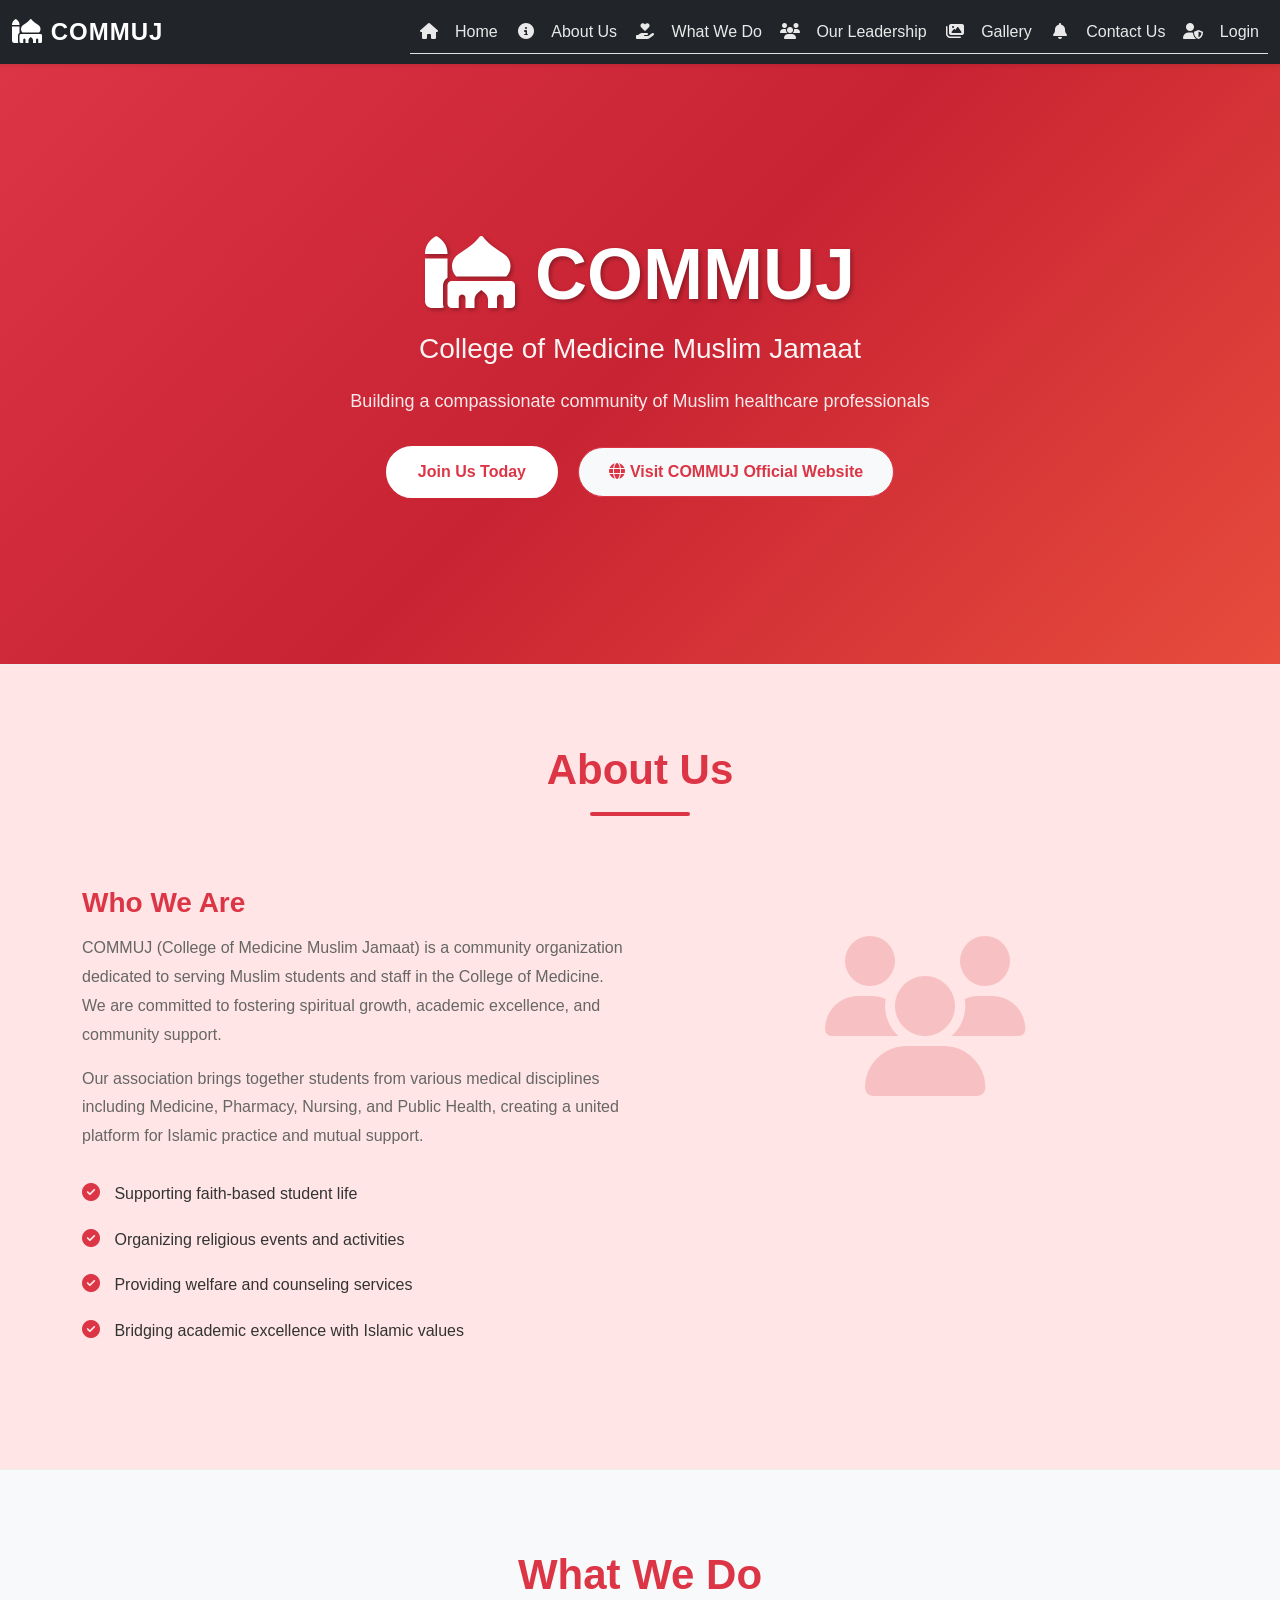
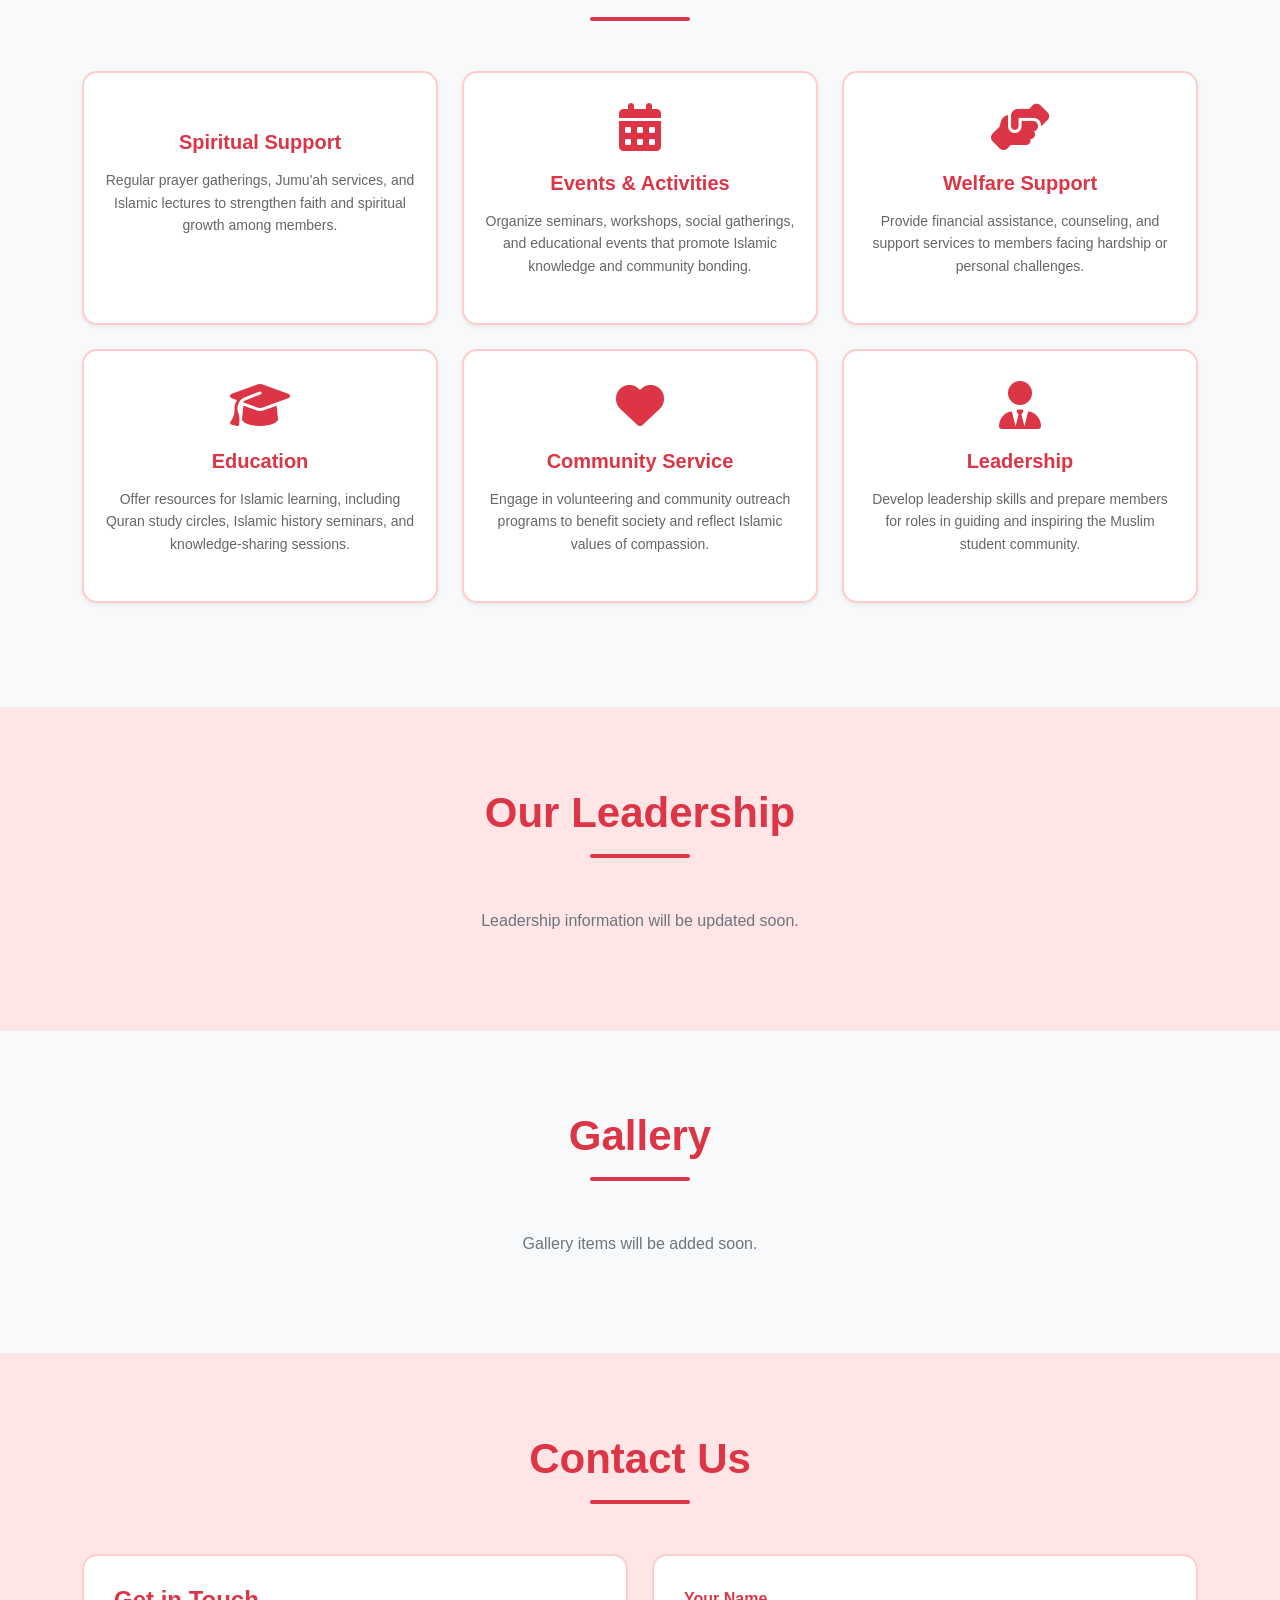
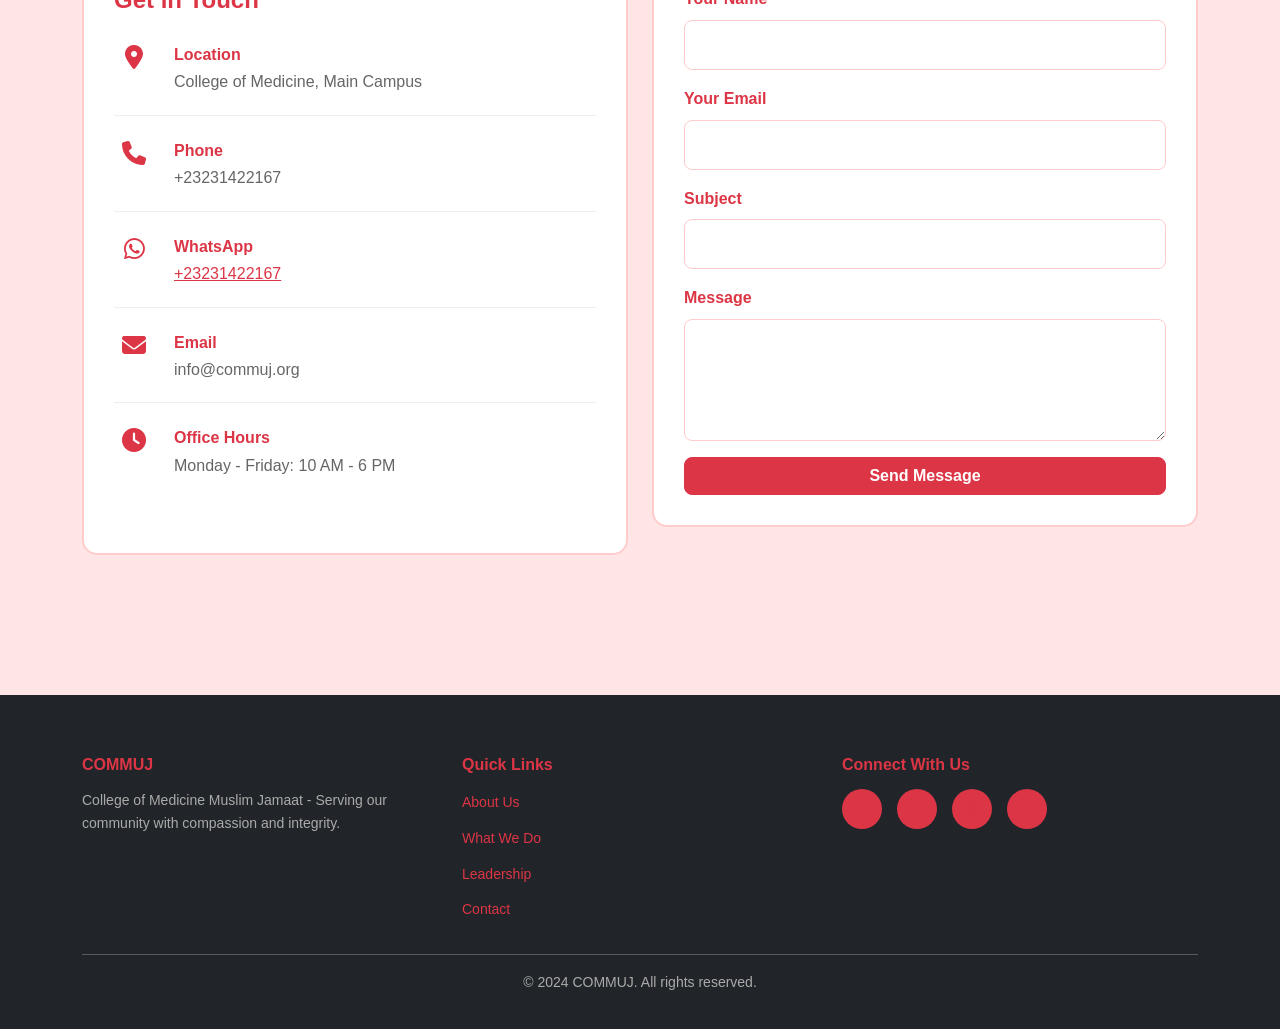
==== commit 65975a4e: "Make site links red" ====
--- a/index.html
+++ b/index.html
@@ -6,7 +6,7 @@
     <title>COMMUJ - Medical Muslim Students Registration System</title>
     <link href="https://cdn.jsdelivr.net/npm/bootstrap@5.3.0/dist/css/bootstrap.min.css" rel="stylesheet">
     <link rel="stylesheet" href="https://cdnjs.cloudflare.com/ajax/libs/font-awesome/6.4.0/css/all.min.css">
-    <link rel="stylesheet" href="commuj.css?v=e837ac1">
+    <link rel="stylesheet" href="commuj.css?v=red-site-links-20260508">
 </head>
 <body>
     <!-- Landing Page -->
@@ -55,7 +55,7 @@
                 <p class="hero-description">Building a compassionate community of Muslim healthcare professionals</p>
                 <div class="hero-buttons">
                     <button class="btn btn-primary btn-lg me-3" onclick="showLoginPage()">Join Us Today</button>
-                    <a href="https://www.commuj.org" target="_blank" class="btn btn-outline-light btn-lg" title="Visit COMMUJ official website">
+                    <a href="#about" onclick="showLanding(); scrollToSection('about')" class="btn btn-light btn-lg visit-commuj-link" title="Visit COMMUJ public information">
                         <i class="fas fa-globe"></i> Visit COMMUJ Official Website
                     </a>
                 </div>
@@ -280,9 +280,9 @@
                     <p class="text-muted">College of Medicine Muslim Jamaat</p>
                 </div>
                     <div class="alert alert-info text-start">
-                        <strong>Public info available:</strong> Explore About Us, What We Do, Leadership, Gallery and Contact details without registering. <a href="#" onclick="showLanding()">View public pages</a> or <a href="https://www.commuj.org" target="_blank">visit our official website</a>.
+                        <strong>Public info available:</strong> Explore About Us, What We Do, Leadership, Gallery and Contact details without registering. <a href="#" onclick="showLanding()">View public pages</a> or <a href="#about" onclick="showLanding(); scrollToSection('about')">visit COMMUJ</a>.
                         <div class="mt-2">
-                            <a href="https://www.commuj.org" target="_blank" class="btn btn-sm btn-outline-primary">Visit COMMUJ</a>
+                            <a href="#about" onclick="showLanding(); scrollToSection('about')" class="btn btn-sm btn-outline-danger visit-commuj-link">Visit COMMUJ</a>
                         </div>
                     </div>
                 <div class="auth-tabs">
--- a/commuj.css
+++ b/commuj.css
@@ -29,6 +29,14 @@
     overflow-x: hidden;
 }
 
+a:not(.btn):not(.nav-link):not(.navbar-brand) {
+    color: var(--primary-color);
+}
+
+a:not(.btn):not(.nav-link):not(.navbar-brand):hover {
+    color: #a71d2a;
+}
+
 /* AUTHENTICATION */
 .landing-page {
     display: none;
@@ -103,6 +111,19 @@
 .hero-buttons .btn-outline-light:hover {
     background-color: rgba(255, 255, 255, 0.2);
     transform: translateY(-3px);
+}
+
+.visit-commuj-link,
+.alert a {
+    color: #dc3545;
+    border-color: #dc3545;
+    font-weight: 700;
+}
+
+.visit-commuj-link:hover,
+.alert a:hover {
+    color: #a71d2a;
+    border-color: #a71d2a;
 }
 
 /* LANDING SECTIONS */
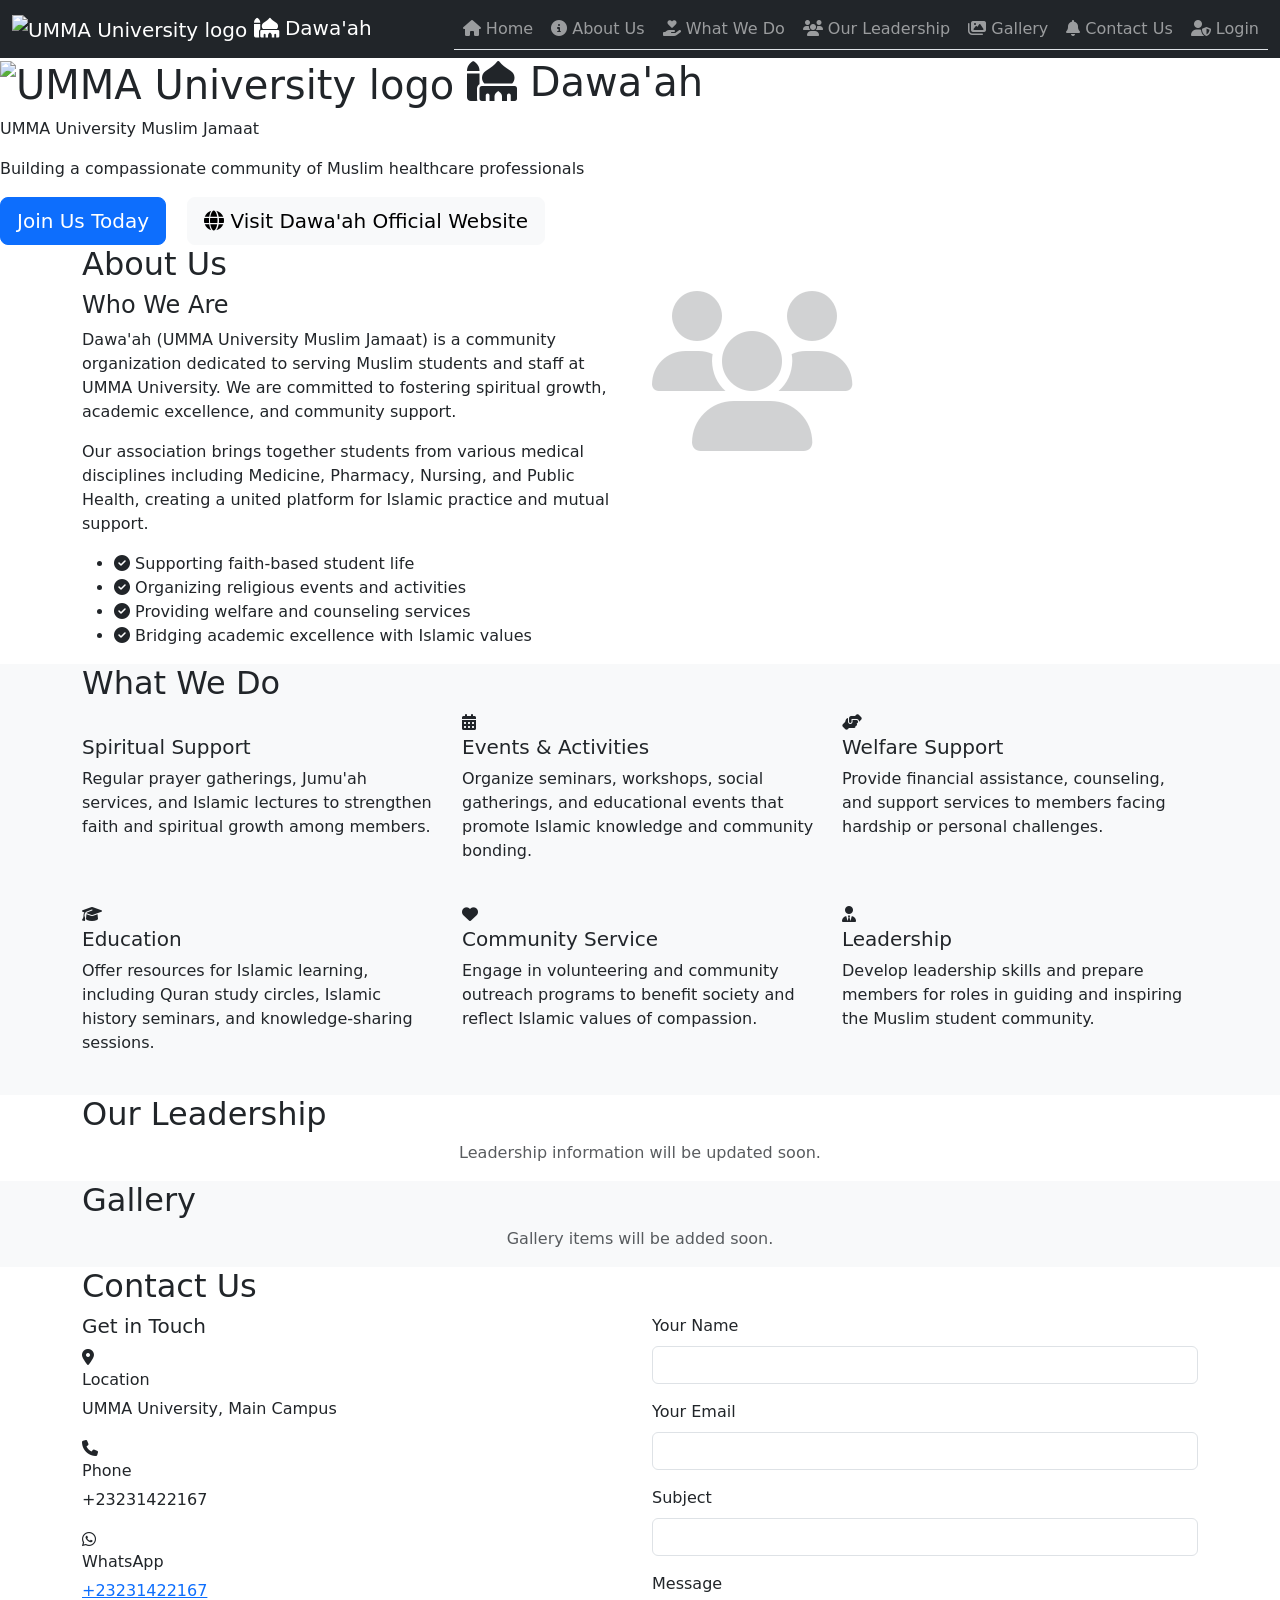
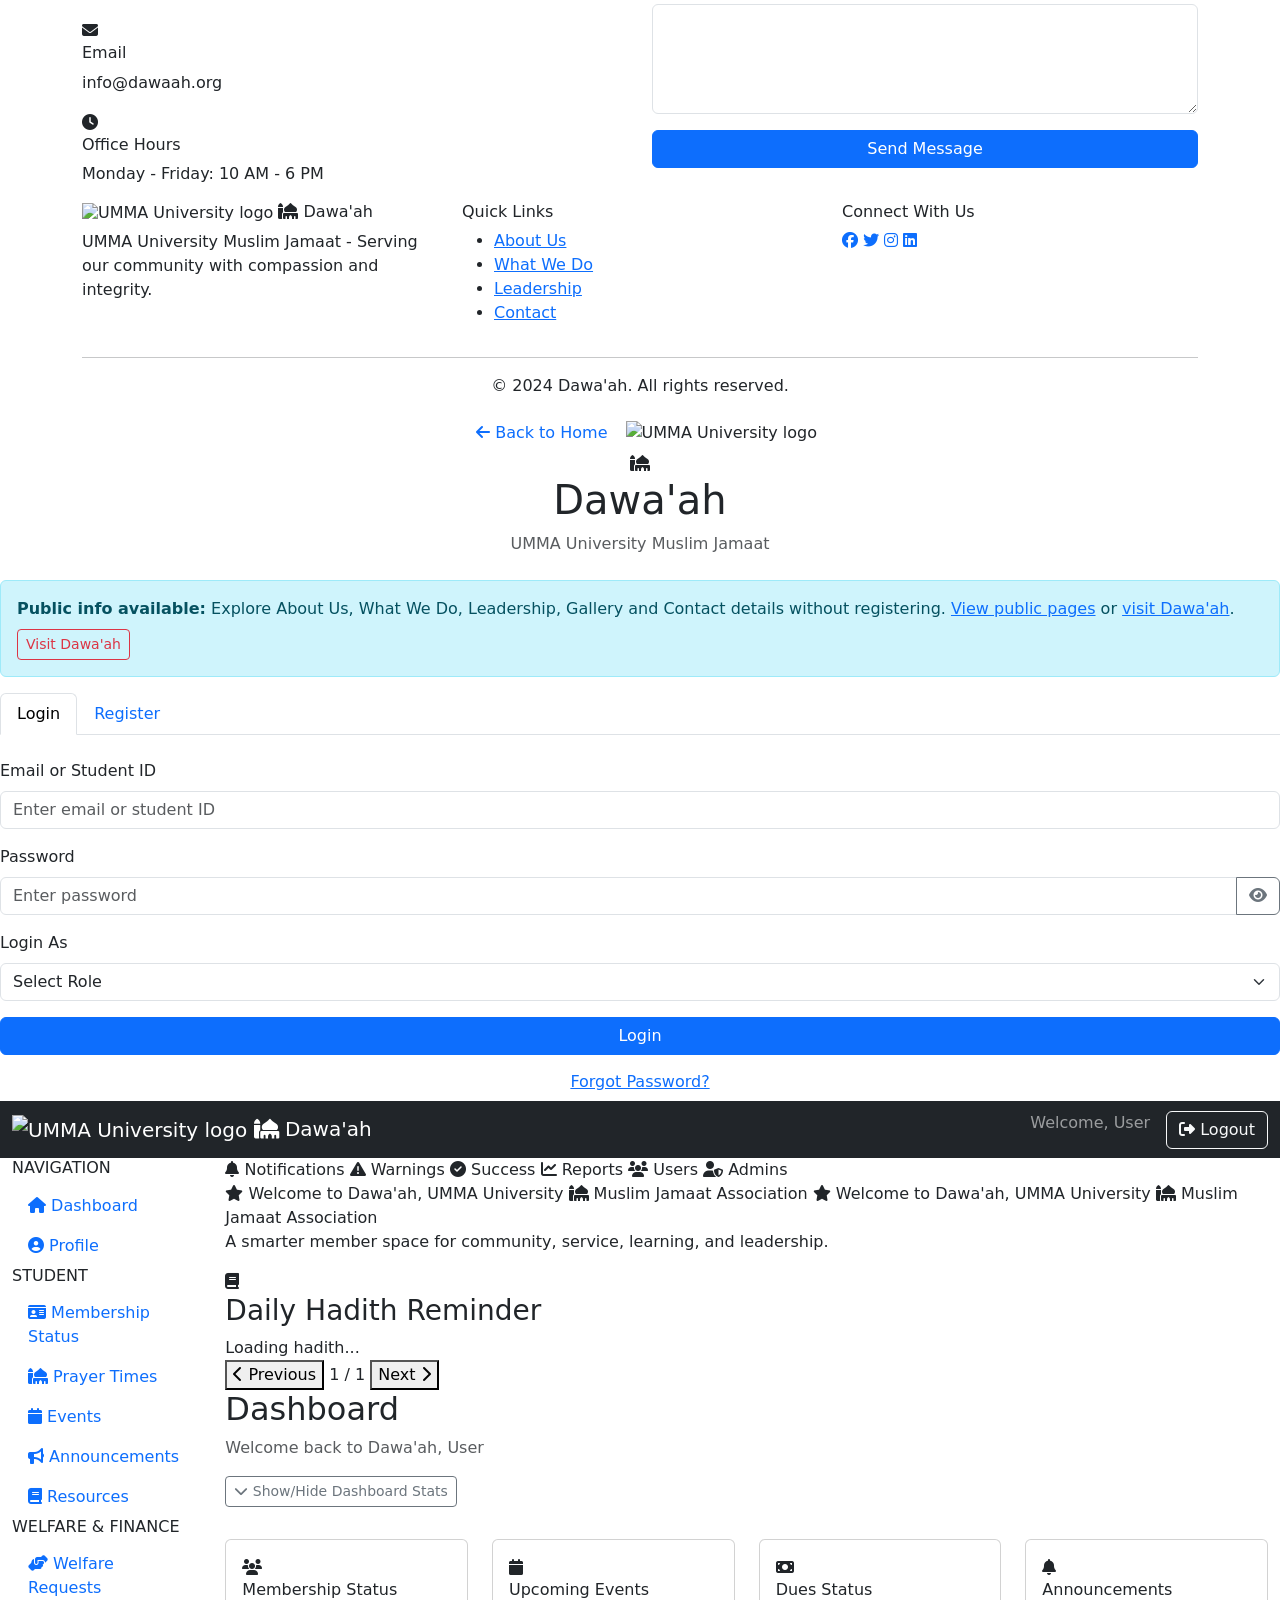
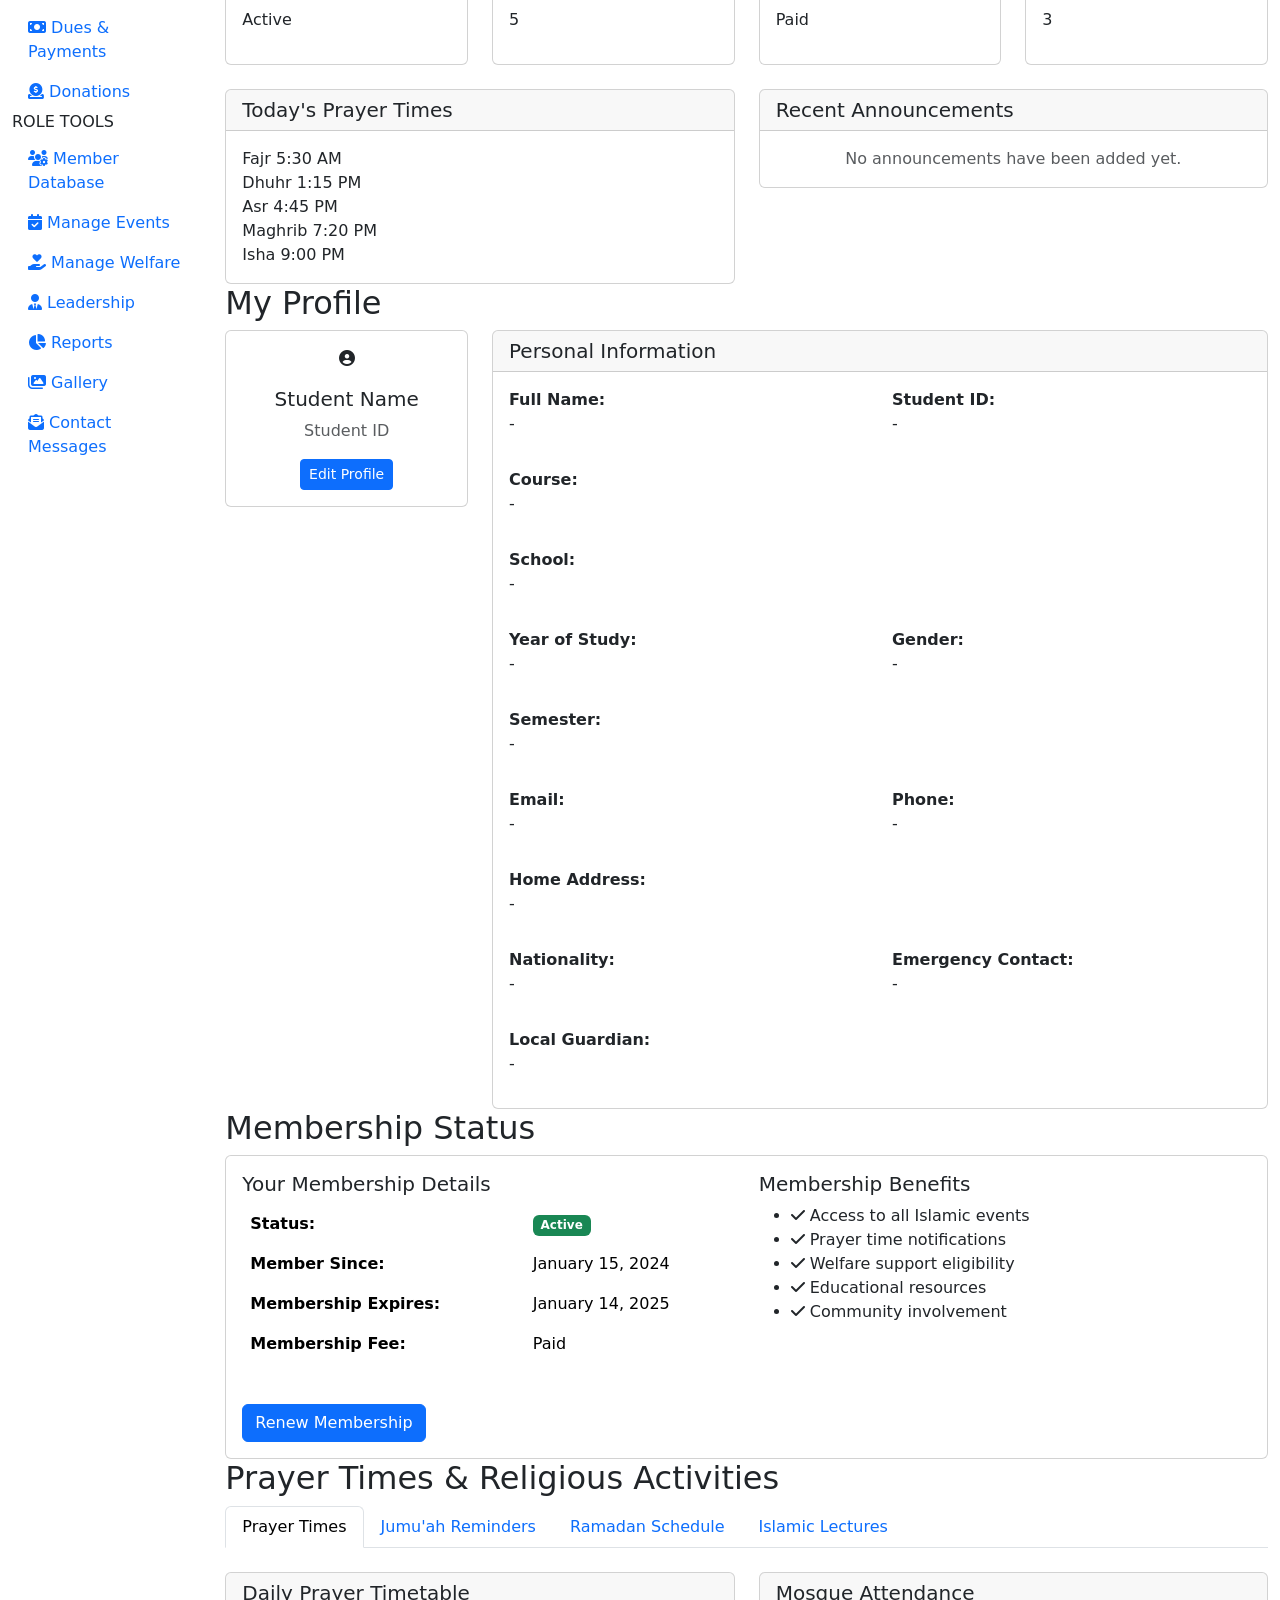
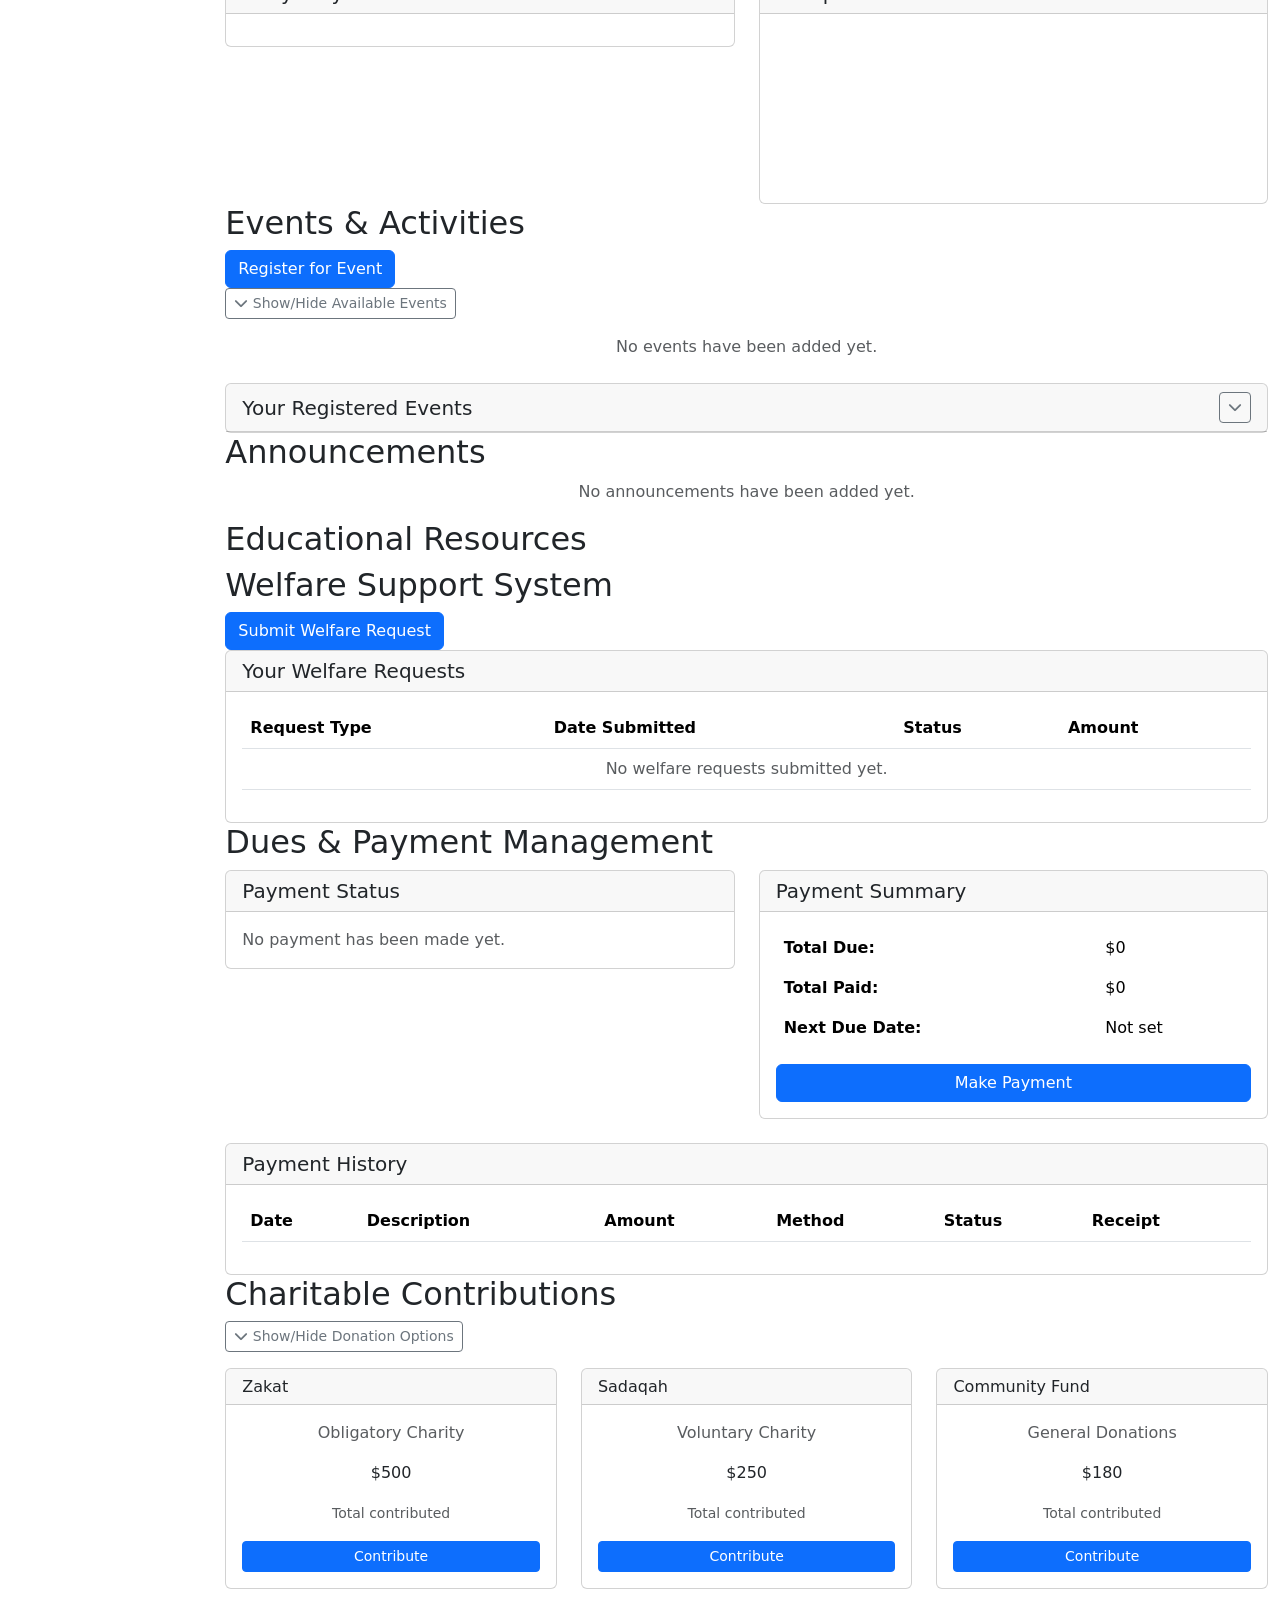
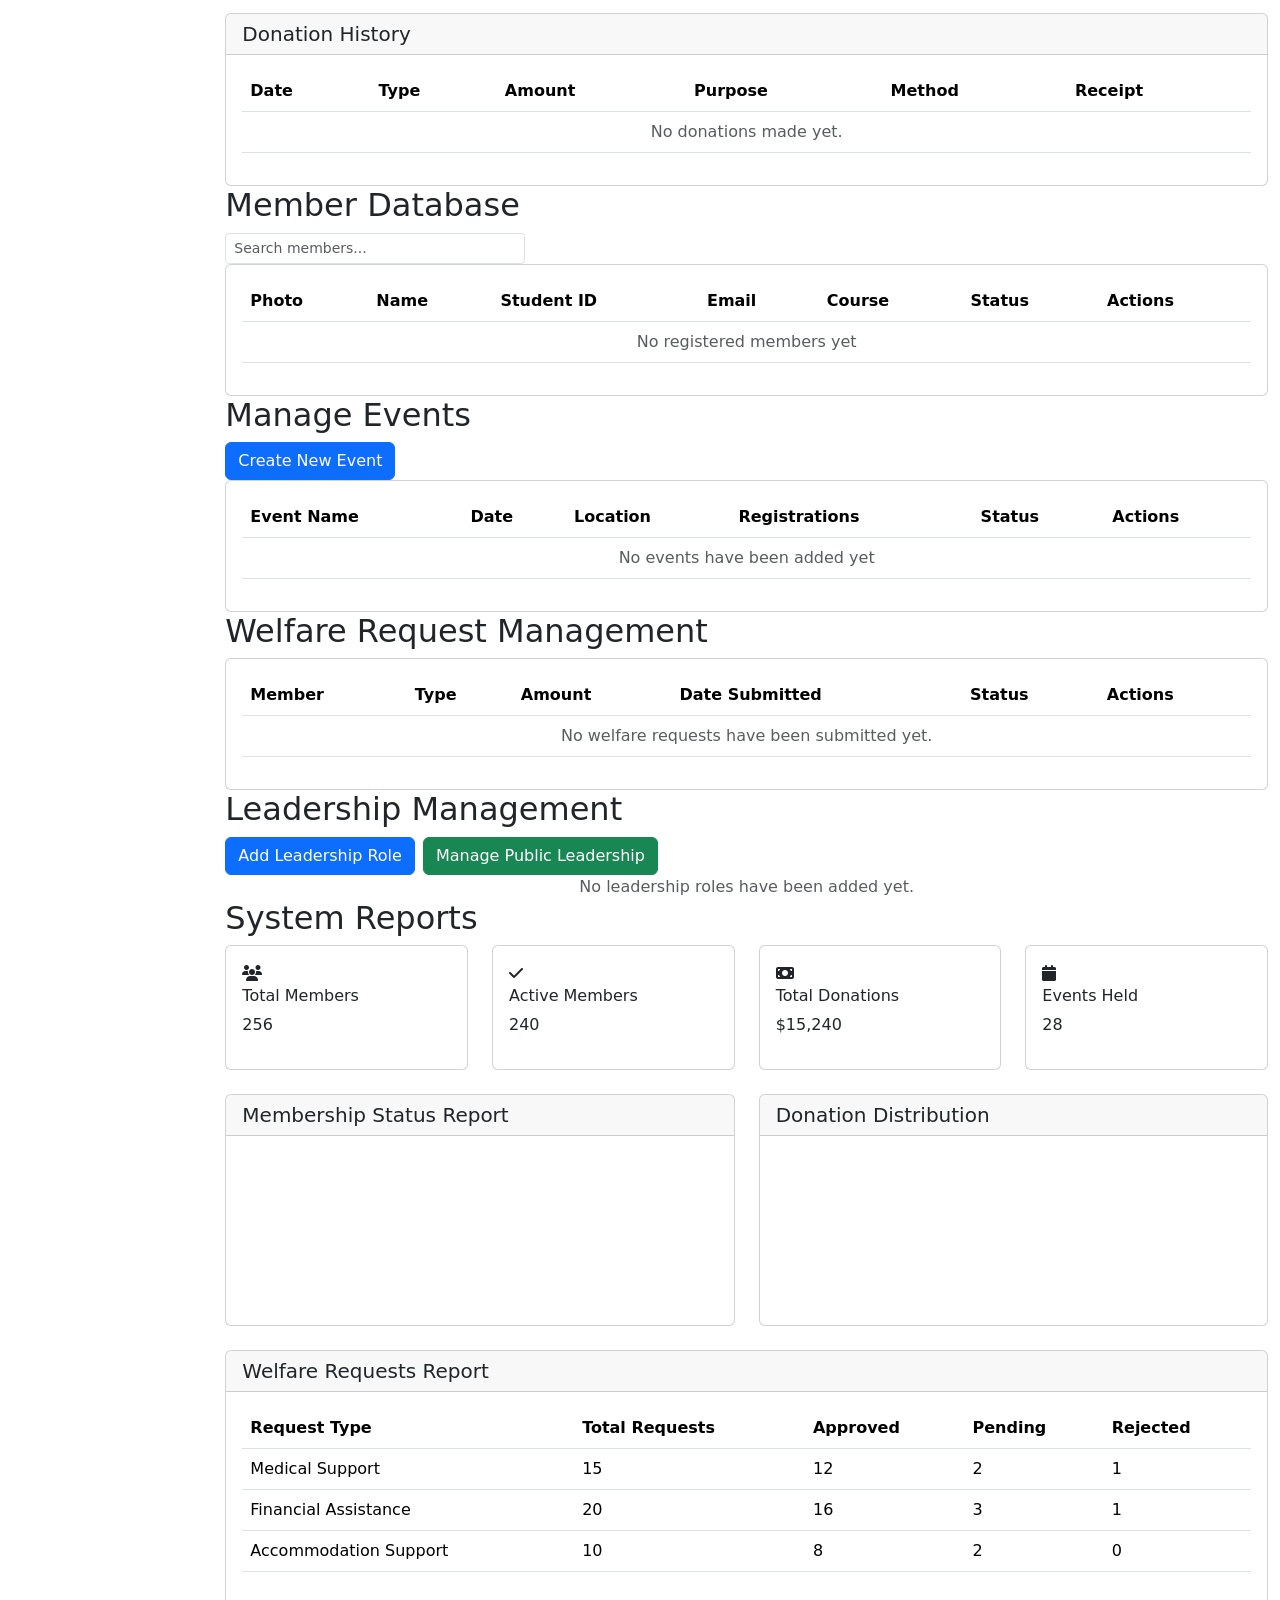
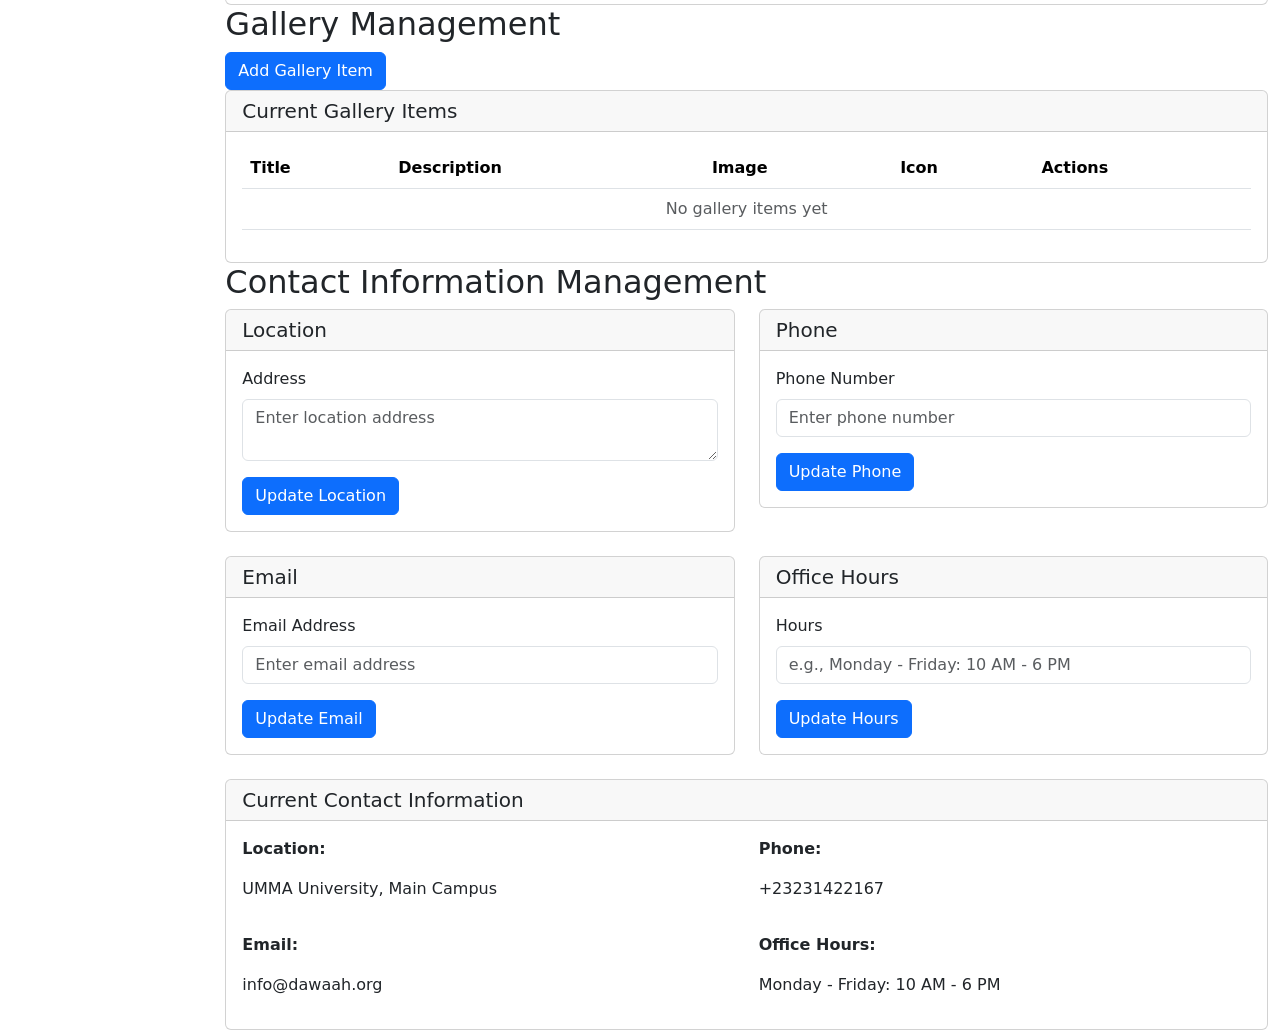
==== commit 9f4fa079: "Bust GitHub Pages script cache" ====
--- a/index.html
+++ b/index.html
@@ -3,10 +3,11 @@
 <head>
     <meta charset="UTF-8">
     <meta name="viewport" content="width=device-width, initial-scale=1.0">
-    <title>COMMUJ - Medical Muslim Students Registration System</title>
+    <title>Dawa'ah - UMMA University Muslim Students Registration System</title>
+    <link rel="icon" type="image/png" href="assets/umma-university-logo-color.png">
     <link href="https://cdn.jsdelivr.net/npm/bootstrap@5.3.0/dist/css/bootstrap.min.css" rel="stylesheet">
     <link rel="stylesheet" href="https://cdnjs.cloudflare.com/ajax/libs/font-awesome/6.4.0/css/all.min.css">
-    <link rel="stylesheet" href="commuj.css?v=red-site-links-20260508">
+    <link rel="stylesheet" href="dawaah.css?v=photo-academic-20260509">
 </head>
 <body>
     <!-- Landing Page -->
@@ -15,7 +16,11 @@
         <!-- Navigation Bar -->
         <nav class="navbar navbar-expand-lg navbar-dark bg-dark sticky-top">
             <div class="container-fluid">
-                <a class="navbar-brand" href="#" onclick="showLanding()"><i class="fas fa-mosque"></i> COMMUJ</a>
+                <a class="navbar-brand brand-logo" href="#" onclick="showLanding()">
+                    <img src="assets/umma-university-logo-color.png" alt="UMMA University logo" class="brand-logo__image">
+                    <i class="fas fa-mosque brand-logo__icon" aria-hidden="true"></i>
+                    <span>Dawa'ah</span>
+                </a>
                 <button class="navbar-toggler" type="button" data-bs-toggle="collapse" data-bs-target="#navbarNav">
                     <span class="navbar-toggler-icon"></span>
                 </button>
@@ -50,13 +55,17 @@
         <!-- Hero Section -->
         <div class="landing-hero">
             <div class="hero-content">
-                <h1 class="hero-title"><i class="fas fa-mosque"></i> COMMUJ</h1>
-                <p class="hero-subtitle">College of Medicine Muslim Jamaat</p>
+                <h1 class="hero-title">
+                    <img src="assets/umma-university-logo-color.png" alt="UMMA University logo" class="hero-logo">
+                    <i class="fas fa-mosque hero-title__icon" aria-hidden="true"></i>
+                    <span>Dawa'ah</span>
+                </h1>
+                <p class="hero-subtitle">UMMA University Muslim Jamaat</p>
                 <p class="hero-description">Building a compassionate community of Muslim healthcare professionals</p>
                 <div class="hero-buttons">
                     <button class="btn btn-primary btn-lg me-3" onclick="showLoginPage()">Join Us Today</button>
-                    <a href="#about" onclick="showLanding(); scrollToSection('about')" class="btn btn-light btn-lg visit-commuj-link" title="Visit COMMUJ public information">
-                        <i class="fas fa-globe"></i> Visit COMMUJ Official Website
+                    <a href="#about" onclick="showLanding(); scrollToSection('about')" class="btn btn-light btn-lg visit-dawaah-link" title="Visit Dawa'ah public information">
+                        <i class="fas fa-globe"></i> Visit Dawa'ah Official Website
                     </a>
                 </div>
             </div>
@@ -70,7 +79,7 @@
                     <div class="col-md-6">
                         <div class="about-content">
                             <h4>Who We Are</h4>
-                            <p>COMMUJ (College of Medicine Muslim Jamaat) is a community organization dedicated to serving Muslim students and staff in the College of Medicine. We are committed to fostering spiritual growth, academic excellence, and community support.</p>
+                            <p>Dawa'ah (UMMA University Muslim Jamaat) is a community organization dedicated to serving Muslim students and staff at UMMA University. We are committed to fostering spiritual growth, academic excellence, and community support.</p>
                             <p>Our association brings together students from various medical disciplines including Medicine, Pharmacy, Nursing, and Public Health, creating a united platform for Islamic practice and mutual support.</p>
                             <ul class="about-features">
                                 <li><i class="fas fa-check-circle"></i> Supporting faith-based student life</li>
@@ -172,7 +181,7 @@
                                 <i class="fas fa-map-marker-alt"></i>
                                 <div>
                                     <h6>Location</h6>
-                                    <p>College of Medicine, Main Campus</p>
+                                    <p>UMMA University, Main Campus</p>
                                 </div>
                             </div>
                             <div class="contact-item">
@@ -186,14 +195,14 @@
                                 <i class="fab fa-whatsapp"></i>
                                 <div>
                                     <h6>WhatsApp</h6>
-                                    <p><a href="https://api.whatsapp.com/send?phone=23231422167&text=Assalamu%20alaikum%2C%20I%20would%20like%20to%20contact%20COMMUJ." target="_blank" rel="noopener">+23231422167</a></p>
+                                    <p><a href="https://api.whatsapp.com/send?phone=23231422167&text=Assalamu%20alaikum%2C%20I%20would%20like%20to%20contact%20Dawa'ah." target="_blank" rel="noopener">+23231422167</a></p>
                                 </div>
                             </div>
                             <div class="contact-item">
                                 <i class="fas fa-envelope"></i>
                                 <div>
                                     <h6>Email</h6>
-                                    <p>info@commuj.org</p>
+                                    <p>info@dawaah.org</p>
                                 </div>
                             </div>
                             <div class="contact-item">
@@ -235,8 +244,12 @@
             <div class="container">
                 <div class="row">
                     <div class="col-md-4">
-                        <h6>COMMUJ</h6>
-                        <p>College of Medicine Muslim Jamaat - Serving our community with compassion and integrity.</p>
+                        <h6 class="footer-brand">
+                            <img src="assets/umma-university-logo-color.png" alt="UMMA University logo" class="footer-brand__image">
+                            <i class="fas fa-mosque" aria-hidden="true"></i>
+                            <span>Dawa'ah</span>
+                        </h6>
+                        <p>UMMA University Muslim Jamaat - Serving our community with compassion and integrity.</p>
                     </div>
                     <div class="col-md-4">
                         <h6>Quick Links</h6>
@@ -259,7 +272,7 @@
                 </div>
                 <hr>
                 <div class="text-center">
-                    <p>&copy; 2024 COMMUJ. All rights reserved.</p>
+                    <p>&copy; 2024 Dawa'ah. All rights reserved.</p>
                 </div>
             </div>
         </footer>
@@ -273,16 +286,17 @@
                     <button class="btn btn-link" onclick="showLanding()" style="text-decoration: none;">
                         <i class="fas fa-arrow-left"></i> Back to Home
                     </button>
+                    <img src="assets/umma-university-logo-color.png" alt="UMMA University logo" class="auth-logo">
                     <div class="logo-icon">
                         <i class="fas fa-mosque"></i>
                     </div>
-                    <h1 class="brand-title">COMMUJ</h1>
-                    <p class="text-muted">College of Medicine Muslim Jamaat</p>
+                    <h1 class="brand-title">Dawa'ah</h1>
+                    <p class="text-muted">UMMA University Muslim Jamaat</p>
                 </div>
                     <div class="alert alert-info text-start">
-                        <strong>Public info available:</strong> Explore About Us, What We Do, Leadership, Gallery and Contact details without registering. <a href="#" onclick="showLanding()">View public pages</a> or <a href="#about" onclick="showLanding(); scrollToSection('about')">visit COMMUJ</a>.
+                        <strong>Public info available:</strong> Explore About Us, What We Do, Leadership, Gallery and Contact details without registering. <a href="#" onclick="showLanding()">View public pages</a> or <a href="#about" onclick="showLanding(); scrollToSection('about')">visit Dawa'ah</a>.
                         <div class="mt-2">
-                            <a href="#about" onclick="showLanding(); scrollToSection('about')" class="btn btn-sm btn-outline-danger visit-commuj-link">Visit COMMUJ</a>
+                            <a href="#about" onclick="showLanding(); scrollToSection('about')" class="btn btn-sm btn-outline-danger visit-dawaah-link">Visit Dawa'ah</a>
                         </div>
                     </div>
                 <div class="auth-tabs">
@@ -314,11 +328,14 @@
                             <div class="mb-3">
                                 <label class="form-label">Login As</label>
                                 <select class="form-select" id="userRole" required>
-                                    <option value="">Select Role</option>
+                                    <option value="" disabled selected>Select Role</option>
                                     <option value="student">Student Member</option>
                                     <option value="executive">Executive/Admin</option>
+                                    <option value="chairman">Chairman</option>
+                                    <option value="chairlady">Chairlady</option>
+                                    <option value="secretary">Secretary</option>
+                                    <option value="treasurer">Treasurer</option>
                                     <option value="imam">Imam/Leader</option>
-                                    <option value="finance">Finance Officer</option>
                                 </select>
                             </div>
                             <button type="submit" class="btn btn-primary w-100 mb-2" id="loginSubmitBtn">Login</button>
@@ -341,22 +358,28 @@
                             </div>
 
                             <div class="mb-3">
-                                <label class="form-label">Diploma or Degree</label>
-                                <select class="form-select" id="degreeType" required>
-                                    <option value="">Select Type</option>
-                                    <option value="diploma">Diploma</option>
-                                    <option value="degree">Degree</option>
-                                </select>
-                            </div>
-
-                            <div class="mb-3">
                                 <label class="form-label">Role</label>
                                 <select class="form-select" id="regRole" required>
-                                    <option value="">Select Role</option>
+                                    <option value="" disabled selected>Select Role</option>
                                     <option value="student">Student Member</option>
                                     <option value="executive">Executive/Admin</option>
+                                    <option value="chairman">Chairman</option>
+                                    <option value="chairlady">Chairlady</option>
+                                    <option value="secretary">Secretary</option>
+                                    <option value="treasurer">Treasurer</option>
                                     <option value="imam">Imam/Leader</option>
-                                    <option value="finance">Finance Officer</option>
+                                </select>
+                            </div>
+
+                            <div class="mb-3">
+                                <label class="form-label">School</label>
+                                <select class="form-select" id="school" required>
+                                    <option value="" disabled selected>Select School</option>
+                                    <option value="School of Business &amp; Technology">School of Business &amp; Technology</option>
+                                    <option value="School of Sharia &amp; Islamic Studies">School of Sharia &amp; Islamic Studies</option>
+                                    <option value="School of Law and Shari’a">School of Law and Shari’a</option>
+                                    <option value="School of Education &amp; Social Sciences">School of Education &amp; Social Sciences</option>
+                                    <option value="School of Nursing &amp; Midwifery">School of Nursing &amp; Midwifery</option>
                                 </select>
                             </div>
 
@@ -364,19 +387,49 @@
                                 <label class="form-label">Course</label>
                                 <select class="form-select" id="course" required>
                                     <option value="">Select Course</option>
-                                    <optgroup label="Degree Programs">
-                                        <option value="medicine">Medicine (MBBS)</option>
-                                        <option value="pharmacy">Pharmacy</option>
-                                        <option value="nursing">Nursing</option>
-                                        <option value="publicHealth">Public Health</option>
-                                        <option value="medicalLab">Medical Laboratory Sciences</option>
+                                    <optgroup label="Undergraduate Courses">
+                                        <option value="Bachelor of Business Management (BBM)">Bachelor of Business Management (BBM)</option>
+                                        <option value="Bachelor of Commerce (BCom)">Bachelor of Commerce (BCom)</option>
+                                        <option value="Bachelor of Business Information Technology">Bachelor of Business Information Technology</option>
+                                        <option value="Bachelor of Science in Computer Science">Bachelor of Science in Computer Science</option>
+                                        <option value="Bachelor of Science in Information Technology">Bachelor of Science in Information Technology</option>
+                                        <option value="Bachelor of Science in Nursing">Bachelor of Science in Nursing</option>
+                                        <option value="Bachelor of Laws (LL.B) with Sharia &amp; Law">Bachelor of Laws (LL.B) with Sharia &amp; Law</option>
+                                        <option value="Bachelor of Education (B.Ed.)">Bachelor of Education (B.Ed.)</option>
+                                        <option value="Bachelor of Education (Arts)">Bachelor of Education (Arts)</option>
+                                        <option value="Bachelor of Arts in Islamic Studies">Bachelor of Arts in Islamic Studies</option>
+                                        <option value="Bachelor of Arts in Sharia">Bachelor of Arts in Sharia</option>
                                     </optgroup>
-                                    <optgroup label="Diploma Programs">
-                                        <option value="diplomaNursing">Diploma in Nursing</option>
-                                        <option value="diplomaMidwifery">Diploma in Midwifery</option>
-                                        <option value="diplomaPharmacy">Diploma in Pharmacy Technology</option>
-                                        <option value="diplomaCommunityHealth">Diploma in Community Health</option>
-                                        <option value="diplomaMedicalLab">Diploma in Medical Laboratory Technology</option>
+                                    <optgroup label="Masters Courses">
+                                        <option value="Master of Business Administration (MBA)">Master of Business Administration (MBA)</option>
+                                        <option value="Master of Arts in Islamic Studies">Master of Arts in Islamic Studies</option>
+                                    </optgroup>
+                                    <optgroup label="Diploma Courses">
+                                        <option value="Diploma in ICT">Diploma in ICT</option>
+                                        <option value="Diploma in Business Management">Diploma in Business Management</option>
+                                        <option value="Diploma in Business IT &amp; Business Management">Diploma in Business IT &amp; Business Management</option>
+                                        <option value="Diploma in Human Resource Management">Diploma in Human Resource Management</option>
+                                        <option value="Diploma in Supply Chain Management">Diploma in Supply Chain Management</option>
+                                        <option value="Diploma in Islamic Banking and Finance">Diploma in Islamic Banking and Finance</option>
+                                        <option value="Diploma in Islamic Law and Legal Studies">Diploma in Islamic Law and Legal Studies</option>
+                                        <option value="Diploma in Arabic Language and Islamic Studies">Diploma in Arabic Language and Islamic Studies</option>
+                                        <option value="Diploma in Early Childhood Education">Diploma in Early Childhood Education</option>
+                                    </optgroup>
+                                    <optgroup label="Certificate Courses">
+                                        <option value="Certificate in ICT">Certificate in ICT</option>
+                                        <option value="Certificate in Business Management">Certificate in Business Management</option>
+                                        <option value="Certificate in Human Resource Management">Certificate in Human Resource Management</option>
+                                        <option value="Certificate in Supply Chain Management">Certificate in Supply Chain Management</option>
+                                        <option value="Certificate in Business Information Technology">Certificate in Business Information Technology</option>
+                                        <option value="Certificate in Arabic Language and Islamic Studies">Certificate in Arabic Language and Islamic Studies</option>
+                                    </optgroup>
+                                    <optgroup label="TVET &amp; Short Courses">
+                                        <option value="Electrical Engineering">Electrical Engineering</option>
+                                        <option value="ICT">ICT</option>
+                                        <option value="Clothing &amp; Textile">Clothing &amp; Textile</option>
+                                        <option value="Business &amp; Liberal Studies">Business &amp; Liberal Studies</option>
+                                        <option value="CISCO Networking">CISCO Networking</option>
+                                        <option value="ICDL Courses">ICDL Courses</option>
                                     </optgroup>
                                 </select>
                             </div>
@@ -385,25 +438,36 @@
                                 <div class="col-md-6 mb-3">
                                     <label class="form-label">Year of Study</label>
                                     <select class="form-select" id="yearOfStudy" required>
-                                        <option value="">Select Level</option>
-                                        <optgroup label="Pre-Medical Stages">
-                                            <option value="preMed1">Pre-Med 1</option>
-                                            <option value="preMed2">Pre-Med 2</option>
-                                        </optgroup>
-                                        <optgroup label="Pre-Professional Stages">
-                                            <option value="prePharmacy">Pre-Pharmacy</option>
-                                            <option value="preNursing">Pre-Nursing</option>
-                                        </optgroup>
-                                        <optgroup label="Main Program Years">
-                                            <option value="1">Year 1</option>
-                                            <option value="2">Year 2</option>
-                                            <option value="3">Year 3</option>
-                                            <option value="4">Year 4</option>
-                                            <option value="5">Year 5</option>
-                                            <option value="6">Year 6</option>
-                                        </optgroup>
+                                        <option value="">Select Year</option>
+                                        <option value="1">Year 1</option>
+                                        <option value="2">Year 2</option>
+                                        <option value="3">Year 3</option>
+                                        <option value="4">Year 4</option>
+                                        <option value="5">Year 5</option>
+                                        <option value="6">Year 6</option>
                                     </select>
                                 </div>
+                                <div class="col-md-6 mb-3">
+                                    <label class="form-label">Semester</label>
+                                    <select class="form-select" id="semester" required disabled>
+                                        <option value="">Select Semester</option>
+                                        <option value="1">Semester 1</option>
+                                        <option value="2">Semester 2</option>
+                                        <option value="3">Semester 3</option>
+                                        <option value="4">Semester 4</option>
+                                        <option value="5">Semester 5</option>
+                                        <option value="6">Semester 6</option>
+                                        <option value="7">Semester 7</option>
+                                        <option value="8">Semester 8</option>
+                                        <option value="9">Semester 9</option>
+                                        <option value="10">Semester 10</option>
+                                        <option value="11">Semester 11</option>
+                                        <option value="12">Semester 12</option>
+                                    </select>
+                                </div>
+                            </div>
+
+                            <div class="row">
                                 <div class="col-md-6 mb-3">
                                     <label class="form-label">Gender</label>
                                     <select class="form-select" id="gender" required>
@@ -512,6 +576,8 @@
                         <div class="col-md-8">
                             <h4 id="leaderName">Name</h4>
                             <h5 class="text-primary" id="leaderPosition">Position</h5>
+                            <p class="text-muted mb-1" id="leaderCourseRow"><strong>Course:</strong> <span id="leaderCourse"></span></p>
+                            <p class="text-muted" id="leaderYearRow"><strong>Year of Study:</strong> <span id="leaderYearOfStudy"></span></p>
                             <p class="text-muted" id="leaderBio">Bio</p>
                             <hr>
                             <div class="leader-details">
@@ -554,7 +620,11 @@
         <!-- Navbar -->
         <nav class="navbar navbar-expand-lg navbar-dark bg-dark sticky-top">
             <div class="container-fluid">
-                <a class="navbar-brand" href="#"><i class="fas fa-mosque"></i> COMMUJ</a>
+                <a class="navbar-brand brand-logo" href="#">
+                    <img src="assets/umma-university-logo-color.png" alt="UMMA University logo" class="brand-logo__image">
+                    <i class="fas fa-mosque brand-logo__icon" aria-hidden="true"></i>
+                    <span>Dawa'ah</span>
+                </a>
                 <button class="navbar-toggler" type="button" data-bs-toggle="collapse" data-bs-target="#navbarNav">
                     <span class="navbar-toggler-icon"></span>
                 </button>
@@ -627,6 +697,33 @@
                         </nav>
                     </div>
 
+                    <div class="menu-section" id="roleAdminMenu">
+                        <h6 class="menu-title">ROLE TOOLS</h6>
+                        <nav class="nav flex-column">
+                            <a href="#" class="nav-link role-tool-link" data-permission="manage_members" onclick="switchView('memberDatabase')">
+                                <i class="fas fa-users-cog"></i> Member Database
+                            </a>
+                            <a href="#" class="nav-link role-tool-link" data-permission="manage_events" onclick="switchView('adminEvents')">
+                                <i class="fas fa-calendar-check"></i> Manage Events
+                            </a>
+                            <a href="#" class="nav-link role-tool-link" data-permission="manage_welfare" onclick="switchView('adminWelfare')">
+                                <i class="fas fa-hand-holding-heart"></i> Manage Welfare
+                            </a>
+                            <a href="#" class="nav-link role-tool-link" data-permission="manage_leadership" onclick="switchView('leadership')">
+                                <i class="fas fa-user-tie"></i> Leadership
+                            </a>
+                            <a href="#" class="nav-link role-tool-link" data-permission="view_reports" onclick="switchView('reports')">
+                                <i class="fas fa-chart-pie"></i> Reports
+                            </a>
+                            <a href="#" class="nav-link role-tool-link" data-permission="manage_gallery" onclick="switchView('adminGallery')">
+                                <i class="fas fa-images"></i> Gallery
+                            </a>
+                            <a href="#" class="nav-link role-tool-link" data-permission="manage_contact" onclick="switchView('adminContact')">
+                                <i class="fas fa-envelope-open-text"></i> Contact Messages
+                            </a>
+                        </nav>
+                    </div>
+
                 </div>
 
                 <!-- Main Content -->
@@ -643,11 +740,11 @@
                                 <span><i class="fas fa-users"></i> Users</span>
                                 <span><i class="fas fa-user-shield"></i> Admins</span>
                             </div>
-                            <div class="welcome-marquee" aria-label="Welcome to COMMUJ College Of Medicine">
+                            <div class="welcome-marquee" aria-label="Welcome to Dawa'ah UMMA University">
                                 <div class="welcome-marquee__track">
-                                    <span><i class="fas fa-star"></i> Welcome to COMMUJ, College Of Medicine</span>
+                                    <span><i class="fas fa-star"></i> Welcome to Dawa'ah, UMMA University</span>
                                     <span><i class="fas fa-mosque"></i> Muslim Jamaat Association</span>
-                                    <span><i class="fas fa-star"></i> Welcome to COMMUJ, College Of Medicine</span>
+                                    <span><i class="fas fa-star"></i> Welcome to Dawa'ah, UMMA University</span>
                                     <span><i class="fas fa-mosque"></i> Muslim Jamaat Association</span>
                                 </div>
                             </div>
@@ -680,7 +777,7 @@
 
                         <div class="page-header">
                             <h2>Dashboard</h2>
-                            <p class="text-muted">Welcome back to COMMUJ, <span id="userNameDisplay">User</span></p>
+                            <p class="text-muted">Welcome back to Dawa'ah, <span id="userNameDisplay">User</span></p>
                         </div>
 
                         <div class="row mb-4">
@@ -795,7 +892,8 @@
                                 <div class="card profile-card">
                                     <div class="card-body">
                                         <div class="profile-photo">
-                                            <i class="fas fa-user-circle"></i>
+                                            <img id="profilePhotoImage" class="profile-photo__image d-none" src="" alt="Profile photo">
+                                            <i id="profilePhotoIcon" class="fas fa-user-circle"></i>
                                         </div>
                                         <h5 class="mt-3" id="profileName">Student Name</h5>
                                         <p class="text-muted" id="profileStudentId">Student ID</p>
@@ -821,13 +919,15 @@
                                             </div>
                                         </div>
                                         <div class="row mb-3">
-                                            <div class="col-md-6">
-                                                <strong>Degree Type:</strong>
-                                                <p id="profileUniversity">-</p>
-                                            </div>
-                                            <div class="col-md-6">
+                                            <div class="col-md-12">
                                                 <strong>Course:</strong>
                                                 <p id="profileDepartment">-</p>
+                                            </div>
+                                        </div>
+                                        <div class="row mb-3">
+                                            <div class="col-md-12">
+                                                <strong>School:</strong>
+                                                <p id="profileSchool">-</p>
                                             </div>
                                         </div>
                                         <div class="row mb-3">
@@ -838,6 +938,12 @@
                                             <div class="col-md-6">
                                                 <strong>Gender:</strong>
                                                 <p id="profileGender">-</p>
+                                            </div>
+                                        </div>
+                                        <div class="row mb-3">
+                                            <div class="col-md-6">
+                                                <strong>Semester:</strong>
+                                                <p id="profileSemester">-</p>
                                             </div>
                                         </div>
                                         <div class="row mb-3">
@@ -1265,6 +1371,7 @@
                                 <table class="table table-hover">
                                     <thead>
                                         <tr>
+                                            <th>Photo</th>
                                             <th>Name</th>
                                             <th>Student ID</th>
                                             <th>Email</th>
@@ -1275,7 +1382,7 @@
                                     </thead>
                                     <tbody id="membersList">
                                         <tr>
-                                            <td colspan="6" class="text-center text-muted">No registered members yet</td>
+                                            <td colspan="7" class="text-center text-muted">No registered members yet</td>
                                         </tr>
                                     </tbody>
                                 </table>
@@ -1587,7 +1694,7 @@
                                 <div class="row">
                                     <div class="col-md-6">
                                         <p><strong>Location:</strong></p>
-                                        <p id="displayLocation">College of Medicine, Main Campus</p>
+                                        <p id="displayLocation">UMMA University, Main Campus</p>
                                     </div>
                                     <div class="col-md-6">
                                         <p><strong>Phone:</strong></p>
@@ -1597,7 +1704,7 @@
                                 <div class="row mt-3">
                                     <div class="col-md-6">
                                         <p><strong>Email:</strong></p>
-                                        <p id="displayEmail">info@commuj.org</p>
+                                        <p id="displayEmail">info@dawaah.org</p>
                                     </div>
                                     <div class="col-md-6">
                                         <p><strong>Office Hours:</strong></p>
@@ -1685,19 +1792,103 @@
                                 <input type="tel" class="form-control" id="editPhone" required>
                             </div>
                             <div class="col-md-6 mb-3">
-                                <label class="form-label">Degree Type</label>
-                                <select class="form-select" id="editDegreeType" required>
-                                    <option value="degree">Degree</option>
-                                    <option value="diploma">Diploma</option>
-                                </select>
+                                <label class="form-label">Profile Photo</label>
+                                <input type="file" class="form-control" id="editPassportPhoto" accept="image/*">
+                                <div class="form-check mt-2">
+                                    <input class="form-check-input" type="checkbox" id="removeProfilePhoto">
+                                    <label class="form-check-label" for="removeProfilePhoto">Remove current photo</label>
+                                </div>
                             </div>
                             <div class="col-md-6 mb-3">
                                 <label class="form-label">Course</label>
-                                <input type="text" class="form-control" id="editCourse" required>
+                                <select class="form-select" id="editCourse" required>
+                                    <option value="">Select Course</option>
+                                    <optgroup label="Undergraduate Courses">
+                                        <option value="Bachelor of Business Management (BBM)">Bachelor of Business Management (BBM)</option>
+                                        <option value="Bachelor of Commerce (BCom)">Bachelor of Commerce (BCom)</option>
+                                        <option value="Bachelor of Business Information Technology">Bachelor of Business Information Technology</option>
+                                        <option value="Bachelor of Science in Computer Science">Bachelor of Science in Computer Science</option>
+                                        <option value="Bachelor of Science in Information Technology">Bachelor of Science in Information Technology</option>
+                                        <option value="Bachelor of Science in Nursing">Bachelor of Science in Nursing</option>
+                                        <option value="Bachelor of Laws (LL.B) with Sharia &amp; Law">Bachelor of Laws (LL.B) with Sharia &amp; Law</option>
+                                        <option value="Bachelor of Education (B.Ed.)">Bachelor of Education (B.Ed.)</option>
+                                        <option value="Bachelor of Education (Arts)">Bachelor of Education (Arts)</option>
+                                        <option value="Bachelor of Arts in Islamic Studies">Bachelor of Arts in Islamic Studies</option>
+                                        <option value="Bachelor of Arts in Sharia">Bachelor of Arts in Sharia</option>
+                                    </optgroup>
+                                    <optgroup label="Masters Courses">
+                                        <option value="Master of Business Administration (MBA)">Master of Business Administration (MBA)</option>
+                                        <option value="Master of Arts in Islamic Studies">Master of Arts in Islamic Studies</option>
+                                    </optgroup>
+                                    <optgroup label="Diploma Courses">
+                                        <option value="Diploma in ICT">Diploma in ICT</option>
+                                        <option value="Diploma in Business Management">Diploma in Business Management</option>
+                                        <option value="Diploma in Business IT &amp; Business Management">Diploma in Business IT &amp; Business Management</option>
+                                        <option value="Diploma in Human Resource Management">Diploma in Human Resource Management</option>
+                                        <option value="Diploma in Supply Chain Management">Diploma in Supply Chain Management</option>
+                                        <option value="Diploma in Islamic Banking and Finance">Diploma in Islamic Banking and Finance</option>
+                                        <option value="Diploma in Islamic Law and Legal Studies">Diploma in Islamic Law and Legal Studies</option>
+                                        <option value="Diploma in Arabic Language and Islamic Studies">Diploma in Arabic Language and Islamic Studies</option>
+                                        <option value="Diploma in Early Childhood Education">Diploma in Early Childhood Education</option>
+                                    </optgroup>
+                                    <optgroup label="Certificate Courses">
+                                        <option value="Certificate in ICT">Certificate in ICT</option>
+                                        <option value="Certificate in Business Management">Certificate in Business Management</option>
+                                        <option value="Certificate in Human Resource Management">Certificate in Human Resource Management</option>
+                                        <option value="Certificate in Supply Chain Management">Certificate in Supply Chain Management</option>
+                                        <option value="Certificate in Business Information Technology">Certificate in Business Information Technology</option>
+                                        <option value="Certificate in Arabic Language and Islamic Studies">Certificate in Arabic Language and Islamic Studies</option>
+                                    </optgroup>
+                                    <optgroup label="TVET &amp; Short Courses">
+                                        <option value="Electrical Engineering">Electrical Engineering</option>
+                                        <option value="ICT">ICT</option>
+                                        <option value="Clothing &amp; Textile">Clothing &amp; Textile</option>
+                                        <option value="Business &amp; Liberal Studies">Business &amp; Liberal Studies</option>
+                                        <option value="CISCO Networking">CISCO Networking</option>
+                                        <option value="ICDL Courses">ICDL Courses</option>
+                                    </optgroup>
+                                </select>
+                            </div>
+                            <div class="col-md-6 mb-3">
+                                <label class="form-label">School</label>
+                                <select class="form-select" id="editSchool" required>
+                                    <option value="" disabled selected>Select School</option>
+                                    <option value="School of Business &amp; Technology">School of Business &amp; Technology</option>
+                                    <option value="School of Sharia &amp; Islamic Studies">School of Sharia &amp; Islamic Studies</option>
+                                    <option value="School of Law and Shari’a">School of Law and Shari’a</option>
+                                    <option value="School of Education &amp; Social Sciences">School of Education &amp; Social Sciences</option>
+                                    <option value="School of Nursing &amp; Midwifery">School of Nursing &amp; Midwifery</option>
+                                </select>
                             </div>
                             <div class="col-md-6 mb-3">
                                 <label class="form-label">Year of Study</label>
-                                <input type="text" class="form-control" id="editYearOfStudy" required>
+                                <select class="form-select" id="editYearOfStudy" required>
+                                    <option value="">Select Year</option>
+                                    <option value="1">Year 1</option>
+                                    <option value="2">Year 2</option>
+                                    <option value="3">Year 3</option>
+                                    <option value="4">Year 4</option>
+                                    <option value="5">Year 5</option>
+                                    <option value="6">Year 6</option>
+                                </select>
+                            </div>
+                            <div class="col-md-6 mb-3">
+                                <label class="form-label">Semester</label>
+                                <select class="form-select" id="editSemester" required disabled>
+                                    <option value="">Select Semester</option>
+                                    <option value="1">Semester 1</option>
+                                    <option value="2">Semester 2</option>
+                                    <option value="3">Semester 3</option>
+                                    <option value="4">Semester 4</option>
+                                    <option value="5">Semester 5</option>
+                                    <option value="6">Semester 6</option>
+                                    <option value="7">Semester 7</option>
+                                    <option value="8">Semester 8</option>
+                                    <option value="9">Semester 9</option>
+                                    <option value="10">Semester 10</option>
+                                    <option value="11">Semester 11</option>
+                                    <option value="12">Semester 12</option>
+                                </select>
                             </div>
                             <div class="col-md-6 mb-3">
                                 <label class="form-label">Gender</label>
@@ -1729,6 +1920,22 @@
                 <div class="modal-footer">
                     <button type="button" class="btn btn-secondary" data-bs-dismiss="modal">Cancel</button>
                     <button type="button" class="btn btn-primary" onclick="saveProfileChanges()">Save Changes</button>
+                </div>
+            </div>
+        </div>
+    </div>
+
+    <!-- Member Details Modal -->
+    <div class="modal fade" id="memberDetailsModal" tabindex="-1">
+        <div class="modal-dialog modal-lg">
+            <div class="modal-content">
+                <div class="modal-header">
+                    <h5 class="modal-title">Member Details</h5>
+                    <button type="button" class="btn-close" data-bs-dismiss="modal"></button>
+                </div>
+                <div class="modal-body" id="memberDetailsBody"></div>
+                <div class="modal-footer">
+                    <button type="button" class="btn btn-secondary" data-bs-dismiss="modal">Close</button>
                 </div>
             </div>
         </div>
@@ -1948,7 +2155,7 @@
                                 <option value="president">President/Ameer</option>
                                 <option value="vp">Vice President</option>
                                 <option value="secretary">Secretary General</option>
-                                <option value="treasurer">Financial Secretary</option>
+                                <option value="treasurer">Treasurer</option>
                                 <option value="welfare">Welfare Officer</option>
                                 <option value="religious">Religious Affairs Officer</option>
                                 <option value="sisters">Sisters' Coordinator</option>
@@ -2030,7 +2237,17 @@
                         </div>
                         <div class="mb-3">
                             <label class="form-label">Bio</label>
-                            <input type="text" class="form-control" id="publicLeaderBio" placeholder="e.g., Medicine (MBBS) - Year 5" required>
+                            <input type="text" class="form-control" id="publicLeaderBio" placeholder="e.g., Bachelor of Science in Nursing - Year 3" required>
+                        </div>
+                        <div class="row">
+                            <div class="col-md-6 mb-3">
+                                <label class="form-label">Course</label>
+                                <input type="text" class="form-control" id="publicLeaderCourse" placeholder="e.g., Bachelor of Nursing">
+                            </div>
+                            <div class="col-md-6 mb-3">
+                                <label class="form-label">Year of Study</label>
+                                <input type="text" class="form-control" id="publicLeaderYearOfStudy" placeholder="e.g., Year 3">
+                            </div>
                         </div>
                         <div class="mb-3">
                             <label class="form-label">Description</label>
@@ -2100,6 +2317,6 @@
 
     <script src="https://cdn.jsdelivr.net/npm/bootstrap@5.3.0/dist/js/bootstrap.bundle.min.js"></script>
     <script src="https://cdn.jsdelivr.net/npm/chart.js@3.9.1/dist/chart.min.js"></script>
-    <script src="commuj.javascript?v=user-events-visible-20260507"></script>
+    <script src="dawaah.javascript?v=static-github-20260510"></script>
 </body>
 </html>
